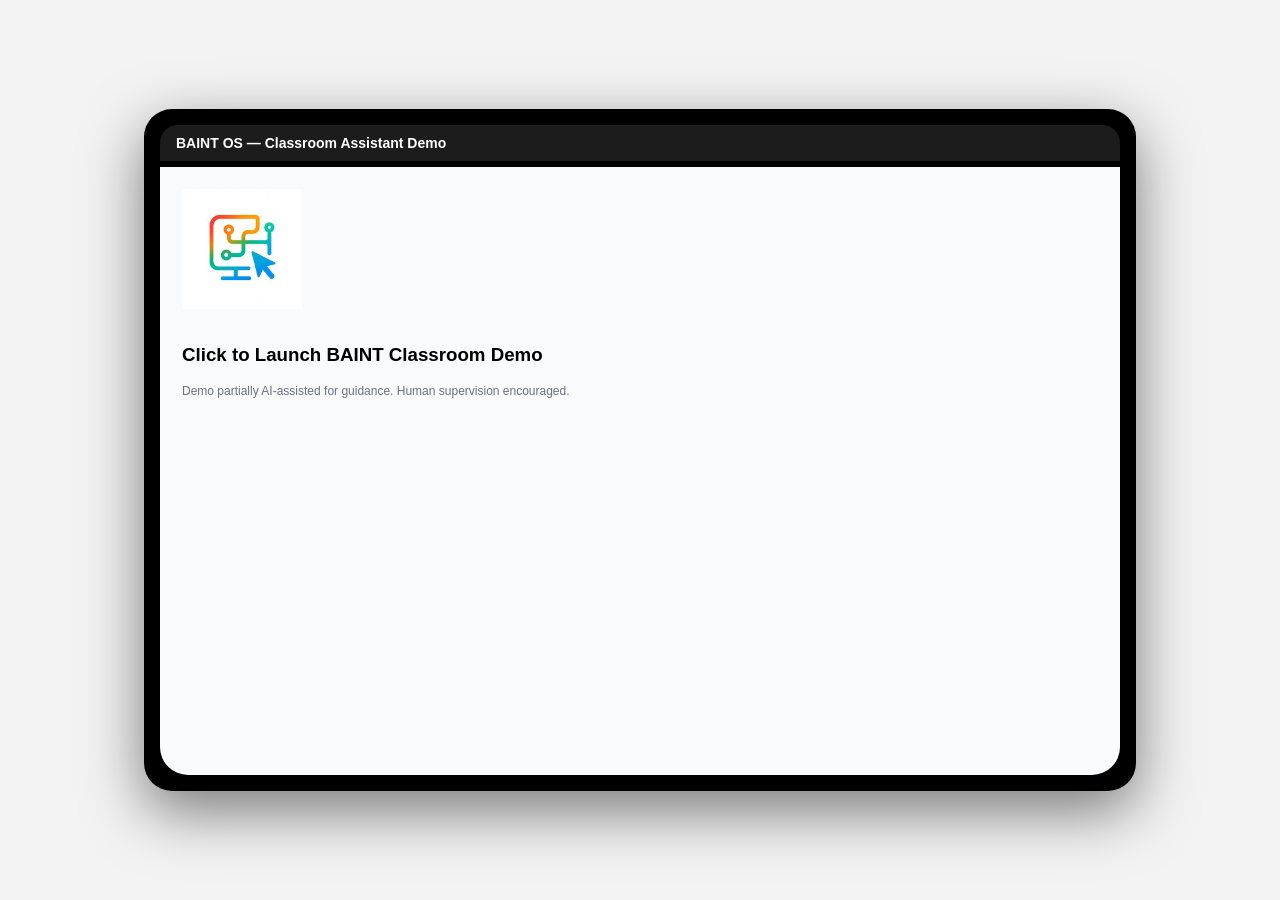
==== index-old.html @ d892c983 "Rename index.html to index-old.html" ====
<!DOCTYPE html>
<html lang="en">
<head>
<meta charset="UTF-8">
<title>BAINT OS – Classroom Assistant Demo</title>
<meta name="viewport" content="width=device-width, initial-scale=1.0">

<style>
body {
  margin: 0;
  background: #f3f3f3;
  font-family: Arial, sans-serif;
  display: flex;
  justify-content: center;
  align-items: center;
  height: 100vh;
}

.laptop {
  width: 960px;
  height: 650px;
  background: #000;
  border-radius: 28px;
  padding: 16px;
  box-shadow: 0 20px 60px rgba(0,0,0,0.5);
  display: flex;
  flex-direction: column;
}

.top-bar {
  height: 36px;
  background: #1c1c1c;
  border-radius: 18px 18px 0 0;
  color: #fff;
  display: flex;
  align-items: center;
  padding: 0 16px;
  font-size: 14px;
  font-weight: bold;
}

.screen-shell {
  flex: 1;
  background: #f9fafb;
  border-radius: 0 0 28px 28px;
  margin-top: 6px;
  padding: 22px;
  overflow-y: auto;
}

.section { margin-bottom: 20px; }
.section h4 { margin: 0 0 8px; font-size: 15px; }

select, input {
  padding: 8px 10px;
  border-radius: 8px;
  border: 1px solid #d1d5db;
  font-size: 14px;
  margin-right: 8px;
}

input[type="text"], input[type="email"] { width: 60%; }

.card {
  background: #fff;
  border-radius: 14px;
  padding: 16px;
  border: 1px solid #e5e7eb;
  font-size: 14px;
  line-height: 1.6;
  min-height: 60px;
  white-space: pre-wrap;
}

button {
  background: #2563eb;
  border: none;
  padding: 10px 18px;
  border-radius: 10px;
  color: #fff;
  cursor: pointer;
  font-size: 14px;
  margin-top: 6px;
}

.waitlist {
  background: #eef2ff;
  border: 1px dashed #6366f1;
  border-radius: 14px;
  padding: 16px;
}

.success { color: #047857; font-size: 13px; margin-top: 8px; }

.subtitles {
  position: fixed;
  bottom: 20px;
  left: 50%;
  transform: translateX(-50%);
  width: 80%;
  background: rgba(0,0,0,0.8);
  color: #fff;
  padding: 12px;
  border-radius: 12px;
  font-size: 13px;
  display: none;
  text-align: center;
}

.disclaimer { font-size: 12px; color: #6b7280; margin-top: 6px; }
</style>
</head>

<body>

<div class="laptop">
  <div class="top-bar">BAINT OS — Classroom Assistant Demo</div>
  <div class="screen-shell">

    <!-- LAUNCH -->
    <div id="app-launcher" class="section">
      <img src="logo.png" alt="Baint OS Logo" style="width:120px;height:120px;margin-bottom:12px;">
      <h3 style="cursor:pointer;" onclick="launchDemo()">Click to Launch BAINT Classroom Demo</h3>
      <div class="disclaimer">Demo partially AI-assisted for guidance. Human supervision encouraged.</div>
    </div>

    <!-- BOOT -->
    <div class="section" id="boot" style="display:none;">
      <div style="background:#111;color:#0f0;font-family:monospace;padding:20px;">
        <div id="boot-log"></div>
      </div>
    </div>

    <!-- DEMO -->
    <div id="demo" style="display:none;">

      <div class="section">
        <h4 id="label-setup">Learning Setup</h4>

        <select id="language" onchange="switchLanguage()">
          <option value="en">🇺🇸 English</option>
          <option value="zh">🇨🇳 Chinese</option>
          <option value="fr">🇫🇷 French</option>
          <option value="es">🇪🇸 Spanish</option>
          <option value="th">🇹🇭 Thai</option>
          <option value="ko">🇰🇷 Korean</option>
          <option value="vi">🇻🇳 Vietnamese</option>
        </select>

        <select id="mode" onchange="updateContent()">
          <option value="step">Step-by-step</option>
          <option value="simple">Simple</option>
          <option value="logic">Logical</option>
          <option value="context">Context</option>
          <option value="human">Human</option>
        </select>

        <select id="subject" onchange="updateTopics(); updateContent();">
          <option value="biology">Biology</option>
          <option value="history">History</option>
          <option value="science">Science</option>
          <option value="math">Mathematics</option>
          <option value="computer">Computer Science</option>
        </select>

        <select id="topic" onchange="updateContent()"></select>
      </div>

      <div class="section">
        <h4 id="label-assistant">BAINT AI Classroom Assistant</h4>
        <div class="card" id="explanation"></div>
        <button id="btn-speak" onclick="speak()">🎙️ BAINT Voice Explainer</button>
        <button id="btn-stop" onclick="stopVoice()">⏹ Stop Voice</button>
      </div>

      <div class="section">
        <input type="text" id="studentQuestion" placeholder="Ask BAINT AI..." />
        <button id="btn-ask" onclick="answerQuestion()">Ask</button>
        <div class="card" id="teacherReply"></div>
        <button id="btn-listen" onclick="speakReply()">🔊 Listen Answer</button>
      </div>

      <div class="section">
        <h4 id="label-feedback">Feedback</h4>
        <input type="text" id="feedbackInput" />
        <button id="btn-feedback" onclick="submitFeedback()">Submit</button>
        <div class="card" id="feedbackList"></div>
      </div>

      <div class="section waitlist">
        <h4 id="label-waitlist">Join BAINT Waitlist</h4>
        <input type="email" id="waitlistEmail" />
        <button id="btn-join" onclick="joinWaitlist()">Join</button>
        <div id="waitlistMessage" class="success"></div>
      </div>

    </div>
  </div>
</div>

<div class="subtitles" id="subtitles"></div>

<script>

const appLauncher = document.getElementById("app-launcher");
const bootScreen  = document.getElementById("boot");
const demoScreen  = document.getElementById("demo");
const bootLog     = document.getElementById("boot-log");

/* ── UI TRANSLATIONS ── */
const ui = {
  en: {
    setup:       "Learning Setup",
    assistant:   "BAINT AI Classroom Assistant",
    speak:       "🎙️ BAINT Voice Explainer",
    stop:        "⏹ Stop Voice",
    ask:         "Ask",
    placeholder: "Ask BAINT AI...",
    listen:      "🔊 Listen Answer",
    feedback:    "Feedback",
    submit:      "Submit",
    waitlist:    "Join BAINT Waitlist",
    join:        "Join",
    replyDefault:"BAINT AI will respond here...",
    waitlistOk:  "You're on the waitlist!",
    boot: ["Booting BAINT AI...","Loading Classroom Engine...","Activating Voice System...","Ready."],
    modes: ["Step-by-step","Simple","Logical","Context","Human"],
    subjects: ["Biology","History","Science","Mathematics","Computer Science"]
  },
  zh: {
    setup:       "学习设置",
    assistant:   "BAINT AI 课堂助手",
    speak:       "🎙️ 语音讲解",
    stop:        "⏹ 停止语音",
    ask:         "提问",
    placeholder: "向 BAINT AI 提问...",
    listen:      "🔊 收听答案",
    feedback:    "反馈",
    submit:      "提交",
    waitlist:    "加入候补名单",
    join:        "加入",
    replyDefault:"BAINT AI 将在此处回复...",
    waitlistOk:  "您已加入候补名单！",
    boot: ["正在启动 BAINT AI...","加载课堂引擎...","激活语音系统...","准备就绪。"],
    modes: ["逐步讲解","简单","逻辑分析","情境联系","人性化"],
    subjects: ["生物学","历史","科学","数学","计算机科学"]
  },
  fr: {
    setup:       "Configuration d'apprentissage",
    assistant:   "Assistant IA BAINT en classe",
    speak:       "🎙️ Explication vocale BAINT",
    stop:        "⏹ Arrêter la voix",
    ask:         "Demander",
    placeholder: "Posez une question à BAINT AI...",
    listen:      "🔊 Écouter la réponse",
    feedback:    "Retour d'information",
    submit:      "Soumettre",
    waitlist:    "Rejoindre la liste d'attente",
    join:        "Rejoindre",
    replyDefault:"BAINT AI répondra ici...",
    waitlistOk:  "Vous êtes sur la liste d'attente !",
    boot: ["Démarrage de BAINT AI...","Chargement du moteur de classe...","Activation du système vocal...","Prêt."],
    modes: ["Étape par étape","Simple","Logique","Contexte","Humain"],
    subjects: ["Biologie","Histoire","Science","Mathématiques","Informatique"]
  },
  es: {
    setup:       "Configuración de aprendizaje",
    assistant:   "Asistente IA BAINT en el aula",
    speak:       "🎙️ Explicador de voz BAINT",
    stop:        "⏹ Detener voz",
    ask:         "Preguntar",
    placeholder: "Pregunta a BAINT AI...",
    listen:      "🔊 Escuchar respuesta",
    feedback:    "Comentarios",
    submit:      "Enviar",
    waitlist:    "Unirse a la lista de espera",
    join:        "Unirse",
    replyDefault:"BAINT AI responderá aquí...",
    waitlistOk:  "¡Estás en la lista de espera!",
    boot: ["Iniciando BAINT AI...","Cargando motor de clase...","Activando sistema de voz...","Listo."],
    modes: ["Paso a paso","Simple","Lógico","Contexto","Humano"],
    subjects: ["Biología","Historia","Ciencia","Matemáticas","Informática"]
  },
  th: {
    setup:       "การตั้งค่าการเรียนรู้",
    assistant:   "ผู้ช่วย AI BAINT ในห้องเรียน",
    speak:       "🎙️ อธิบายด้วยเสียง BAINT",
    stop:        "⏹ หยุดเสียง",
    ask:         "ถาม",
    placeholder: "ถาม BAINT AI...",
    listen:      "🔊 ฟังคำตอบ",
    feedback:    "ข้อเสนอแนะ",
    submit:      "ส่ง",
    waitlist:    "เข้าร่วมรายการรอ",
    join:        "เข้าร่วม",
    replyDefault:"BAINT AI จะตอบที่นี่...",
    waitlistOk:  "คุณอยู่ในรายการรอแล้ว!",
    boot: ["กำลังบู๊ต BAINT AI...","กำลังโหลดเครื่องมือห้องเรียน...","กำลังเปิดใช้งานระบบเสียง...","พร้อมแล้ว"],
    modes: ["ทีละขั้นตอน","เรียบง่าย","เชิงตรรกะ","บริบท","แบบมนุษย์"],
    subjects: ["ชีววิทยา","ประวัติศาสตร์","วิทยาศาสตร์","คณิตศาสตร์","วิทยาการคอมพิวเตอร์"]
  },
  ko: {
    setup:       "학습 설정",
    assistant:   "BAINT AI 교실 어시스턴트",
    speak:       "🎙️ BAINT 음성 설명",
    stop:        "⏹ 음성 중지",
    ask:         "질문하기",
    placeholder: "BAINT AI에게 질문하세요...",
    listen:      "🔊 답변 듣기",
    feedback:    "피드백",
    submit:      "제출",
    waitlist:    "대기자 명단 등록",
    join:        "등록",
    replyDefault:"BAINT AI가 여기에 응답합니다...",
    waitlistOk:  "대기자 명단에 등록되었습니다!",
    boot: ["BAINT AI 부팅 중...","교실 엔진 로딩 중...","음성 시스템 활성화 중...","준비 완료."],
    modes: ["단계별","간단히","논리적","맥락","인간적"],
    subjects: ["생물학","역사","과학","수학","컴퓨터 과학"]
  },
  vi: {
    setup:       "Cài đặt học tập",
    assistant:   "Trợ lý AI BAINT trong lớp học",
    speak:       "🎙️ Giải thích bằng giọng nói BAINT",
    stop:        "⏹ Dừng giọng nói",
    ask:         "Hỏi",
    placeholder: "Hỏi BAINT AI...",
    listen:      "🔊 Nghe câu trả lời",
    feedback:    "Phản hồi",
    submit:      "Gửi",
    waitlist:    "Tham gia danh sách chờ",
    join:        "Tham gia",
    replyDefault:"BAINT AI sẽ trả lời ở đây...",
    waitlistOk:  "Bạn đã có trong danh sách chờ!",
    boot: ["Đang khởi động BAINT AI...","Đang tải công cụ lớp học...","Đang kích hoạt hệ thống giọng nói...","Sẵn sàng."],
    modes: ["Từng bước","Đơn giản","Logic","Bối cảnh","Nhân văn"],
    subjects: ["Sinh học","Lịch sử","Khoa học","Toán học","Khoa học máy tính"]
  }
};

/* ── CONTENT DATA (all 7 languages) ── */
const data = {

  /* ═══════════ ENGLISH ═══════════ */
  en: {
    biology: {
      photosynthesis: `Photosynthesis is the process plants use to make food.\n\nStep 1: Plants take in sunlight through leaves\nStep 2: They absorb carbon dioxide from air\nStep 3: Water is absorbed from roots\nStep 4: Chlorophyll converts energy into glucose\n\nExample: A tree uses sunlight to grow fruits and leaves.\n\nSummary: Plants "eat" sunlight to survive.`,
      cell: `Cells are the basic building blocks of life.\n\nStep 1: All living things are made of cells\nStep 2: Cells have nucleus, membrane, cytoplasm\nStep 3: They perform life functions\n\nExample: Your skin is made of millions of cells.\n\nSummary: Cells = tiny units that form life.`,
      digestion: `Digestion is how food is broken down in the body.\n\nStep 1: Food enters mouth\nStep 2: Stomach breaks it down\nStep 3: Nutrients are absorbed\n\nExample: Rice becomes energy in your body.\n\nSummary: Digestion = turning food into energy.`,
      genetics: `Genetics is how traits are passed from parents.\n\nStep 1: DNA carries information\nStep 2: Genes control traits\nStep 3: Traits are inherited\n\nExample: Eye color comes from parents.\n\nSummary: Genes = biological information transfer.`
    },
    math: {
      algebra: `Algebra is solving unknown values using symbols.\n\nStep 1: Identify unknown (x)\nStep 2: Form equation\nStep 3: Solve step-by-step\n\nExample: x + 5 = 10 → x = 5\n\nSummary: Algebra = solving missing numbers.`,
      ratio: `Ratios compare two quantities.\n\nStep 1: Write values\nStep 2: Simplify\n\nExample: 2:4 = 1:2\n\nSummary: Ratio = comparison tool.`
    },
    science: {
      gravity: `Gravity is a force that pulls objects down.\n\nStep 1: Earth has mass\nStep 2: Mass creates pull\nStep 3: Everything falls toward Earth\n\nExample: Apple falling from tree.\n\nSummary: Gravity = Earth's pulling force.`,
      energy: `Energy is the ability to do work.\n\nStep 1: Exists in many forms\nStep 2: Can change form\nStep 3: Cannot be destroyed\n\nExample: Food → energy for movement\n\nSummary: Energy = power to do work.`
    },
    history: {
      revolution: `A revolution is a major change in society.\n\nStep 1: People are dissatisfied\nStep 2: Conflict begins\nStep 3: Government changes\n\nExample: French Revolution changed France.\n\nSummary: Revolution = big political change.`,
      ww1: `World War 1 was a global conflict.\n\nStep 1: Political tension\nStep 2: Alliances formed\nStep 3: War begins in 1914\n\nSummary: WW1 = global war between nations.`
    },
    computer: {
      ai: `AI is machines simulating human intelligence.\n\nStep 1: Machines learn data\nStep 2: Patterns are recognized\nStep 3: Decisions are made\n\nExample: Chatbots answering questions.\n\nSummary: AI = machine thinking system.`,
      internet: `Internet connects computers worldwide.\n\nStep 1: Devices connect\nStep 2: Data is shared\nStep 3: Communication happens\n\nSummary: Internet = global communication network.`
    }
  },

  /* ═══════════ CHINESE ═══════════ */
  zh: {
    biology: {
      photosynthesis: `光合作用是植物制造食物的过程。\n\n第1步：植物通过叶片吸收阳光\n第2步：吸收空气中的二氧化碳\n第3步：根部吸收水分\n第4步：叶绿素将能量转化为葡萄糖\n\n例子：一棵树利用阳光生长果实和叶子。\n\n总结：植物靠"吃"阳光生存。`,
      cell: `细胞是生命的基本组成单位。\n\n第1步：所有生物都由细胞构成\n第2步：细胞具有细胞核、细胞膜、细胞质\n第3步：它们执行生命功能\n\n例子：你的皮肤由数百万个细胞组成。\n\n总结：细胞 = 构成生命的微小单位。`,
      digestion: `消化是食物在体内被分解的过程。\n\n第1步：食物进入口腔\n第2步：胃将其分解\n第3步：营养物质被吸收\n\n例子：米饭在体内转化为能量。\n\n总结：消化 = 将食物转化为能量。`,
      genetics: `遗传学研究特征如何从父母传给后代。\n\n第1步：DNA携带遗传信息\n第2步：基因控制特征\n第3步：特征被遗传\n\n例子：眼睛颜色来自父母。\n\n总结：基因 = 生物信息的传递。`
    },
    math: {
      algebra: `代数是用符号求解未知值的数学。\n\n第1步：识别未知数（x）\n第2步：建立方程\n第3步：逐步求解\n\n例子：x + 5 = 10 → x = 5\n\n总结：代数 = 求解未知数。`,
      ratio: `比率用于比较两个数量。\n\n第1步：写出数值\n第2步：化简\n\n例子：2:4 = 1:2\n\n总结：比率 = 比较工具。`
    },
    science: {
      gravity: `重力是将物体向下拉的力。\n\n第1步：地球有质量\n第2步：质量产生引力\n第3步：一切都向地球坠落\n\n例子：苹果从树上落下。\n\n总结：重力 = 地球的吸引力。`,
      energy: `能量是做功的能力。\n\n第1步：以多种形式存在\n第2步：可以改变形式\n第3步：不能被消灭\n\n例子：食物 → 运动所需能量\n\n总结：能量 = 做功的力量。`
    },
    history: {
      revolution: `革命是社会的重大变革。\n\n第1步：人民不满\n第2步：冲突开始\n第3步：政府改变\n\n例子：法国大革命改变了法国。\n\n总结：革命 = 重大政治变革。`,
      ww1: `第一次世界大战是一场全球性冲突。\n\n第1步：政治紧张局势\n第2步：联盟形成\n第3步：1914年战争爆发\n\n总结：一战 = 国家之间的全球战争。`
    },
    computer: {
      ai: `人工智能是机器模拟人类智能的技术。\n\n第1步：机器学习数据\n第2步：识别模式\n第3步：做出决策\n\n例子：聊天机器人回答问题。\n\n总结：人工智能 = 机器思维系统。`,
      internet: `互联网将全球计算机连接起来。\n\n第1步：设备连接\n第2步：数据共享\n第3步：通信实现\n\n总结：互联网 = 全球通信网络。`
    }
  },

  /* ═══════════ FRENCH ═══════════ */
  fr: {
    biology: {
      photosynthesis: `La photosynthèse est le processus par lequel les plantes fabriquent leur nourriture.\n\nÉtape 1 : Les plantes captent la lumière du soleil par leurs feuilles\nÉtape 2 : Elles absorbent le dioxyde de carbone de l'air\nÉtape 3 : L'eau est absorbée par les racines\nÉtape 4 : La chlorophylle convertit l'énergie en glucose\n\nExemple : Un arbre utilise la lumière du soleil pour faire pousser ses fruits et feuilles.\n\nRésumé : Les plantes "mangent" la lumière du soleil pour survivre.`,
      cell: `Les cellules sont les unités de base de la vie.\n\nÉtape 1 : Tous les êtres vivants sont composés de cellules\nÉtape 2 : Les cellules ont un noyau, une membrane et un cytoplasme\nÉtape 3 : Elles accomplissent les fonctions vitales\n\nExemple : Ta peau est composée de millions de cellules.\n\nRésumé : Cellule = petite unité constituant la vie.`,
      digestion: `La digestion est la façon dont la nourriture est décomposée dans le corps.\n\nÉtape 1 : La nourriture entre par la bouche\nÉtape 2 : L'estomac la décompose\nÉtape 3 : Les nutriments sont absorbés\n\nExemple : Le riz devient de l'énergie dans ton corps.\n\nRésumé : Digestion = transformer la nourriture en énergie.`,
      genetics: `La génétique étudie comment les traits sont transmis des parents aux enfants.\n\nÉtape 1 : L'ADN porte l'information\nÉtape 2 : Les gènes contrôlent les traits\nÉtape 3 : Les traits sont hérités\n\nExemple : La couleur des yeux vient des parents.\n\nRésumé : Gènes = transfert d'information biologique.`
    },
    math: {
      algebra: `L'algèbre consiste à résoudre des valeurs inconnues à l'aide de symboles.\n\nÉtape 1 : Identifier l'inconnu (x)\nÉtape 2 : Former l'équation\nÉtape 3 : Résoudre étape par étape\n\nExemple : x + 5 = 10 → x = 5\n\nRésumé : Algèbre = résoudre des nombres manquants.`,
      ratio: `Les ratios comparent deux quantités.\n\nÉtape 1 : Écrire les valeurs\nÉtape 2 : Simplifier\n\nExemple : 2:4 = 1:2\n\nRésumé : Ratio = outil de comparaison.`
    },
    science: {
      gravity: `La gravité est une force qui attire les objets vers le bas.\n\nÉtape 1 : La Terre a une masse\nÉtape 2 : La masse crée une attraction\nÉtape 3 : Tout tombe vers la Terre\n\nExemple : Une pomme tombe d'un arbre.\n\nRésumé : Gravité = force d'attraction de la Terre.`,
      energy: `L'énergie est la capacité à effectuer un travail.\n\nÉtape 1 : Existe sous de nombreuses formes\nÉtape 2 : Peut changer de forme\nÉtape 3 : Ne peut pas être détruite\n\nExemple : Nourriture → énergie pour le mouvement\n\nRésumé : Énergie = puissance pour travailler.`
    },
    history: {
      revolution: `Une révolution est un changement majeur dans la société.\n\nÉtape 1 : Le peuple est mécontent\nÉtape 2 : Un conflit commence\nÉtape 3 : Le gouvernement change\n\nExemple : La Révolution française a transformé la France.\n\nRésumé : Révolution = grand changement politique.`,
      ww1: `La Première Guerre mondiale était un conflit mondial.\n\nÉtape 1 : Tensions politiques\nÉtape 2 : Formation d'alliances\nÉtape 3 : La guerre commence en 1914\n\nRésumé : WWI = guerre mondiale entre nations.`
    },
    computer: {
      ai: `L'IA est la simulation de l'intelligence humaine par des machines.\n\nÉtape 1 : Les machines apprennent des données\nÉtape 2 : Les modèles sont reconnus\nÉtape 3 : Des décisions sont prises\n\nExemple : Des chatbots répondant à des questions.\n\nRésumé : IA = système de réflexion des machines.`,
      internet: `Internet connecte les ordinateurs du monde entier.\n\nÉtape 1 : Les appareils se connectent\nÉtape 2 : Les données sont partagées\nÉtape 3 : La communication se produit\n\nRésumé : Internet = réseau de communication mondial.`
    }
  },

  /* ═══════════ SPANISH ═══════════ */
  es: {
    biology: {
      photosynthesis: `La fotosíntesis es el proceso mediante el cual las plantas producen su alimento.\n\nPaso 1: Las plantas absorben la luz solar a través de las hojas\nPaso 2: Absorben dióxido de carbono del aire\nPaso 3: El agua es absorbida por las raíces\nPaso 4: La clorofila convierte la energía en glucosa\n\nEjemplo: Un árbol usa la luz solar para hacer crecer sus frutos y hojas.\n\nResumen: Las plantas "comen" luz solar para sobrevivir.`,
      cell: `Las células son los bloques fundamentales de la vida.\n\nPaso 1: Todos los seres vivos están formados por células\nPaso 2: Las células tienen núcleo, membrana y citoplasma\nPaso 3: Realizan las funciones vitales\n\nEjemplo: Tu piel está formada por millones de células.\n\nResumen: Célula = unidad pequeña que forma la vida.`,
      digestion: `La digestión es cómo se descompone el alimento en el cuerpo.\n\nPaso 1: El alimento entra por la boca\nPaso 2: El estómago lo descompone\nPaso 3: Los nutrientes son absorbidos\n\nEjemplo: El arroz se convierte en energía en tu cuerpo.\n\nResumen: Digestión = convertir alimento en energía.`,
      genetics: `La genética estudia cómo se transmiten los rasgos de padres a hijos.\n\nPaso 1: El ADN lleva la información\nPaso 2: Los genes controlan los rasgos\nPaso 3: Los rasgos son heredados\n\nEjemplo: El color de ojos viene de los padres.\n\nResumen: Genes = transferencia de información biológica.`
    },
    math: {
      algebra: `El álgebra consiste en resolver valores desconocidos usando símbolos.\n\nPaso 1: Identificar el desconocido (x)\nPaso 2: Formar la ecuación\nPaso 3: Resolver paso a paso\n\nEjemplo: x + 5 = 10 → x = 5\n\nResumen: Álgebra = resolver números faltantes.`,
      ratio: `Las razones comparan dos cantidades.\n\nPaso 1: Escribir los valores\nPaso 2: Simplificar\n\nEjemplo: 2:4 = 1:2\n\nResumen: Razón = herramienta de comparación.`
    },
    science: {
      gravity: `La gravedad es una fuerza que atrae los objetos hacia abajo.\n\nPaso 1: La Tierra tiene masa\nPaso 2: La masa crea atracción\nPaso 3: Todo cae hacia la Tierra\n\nEjemplo: Una manzana cayendo de un árbol.\n\nResumen: Gravedad = fuerza de atracción de la Tierra.`,
      energy: `La energía es la capacidad de realizar trabajo.\n\nPaso 1: Existe en muchas formas\nPaso 2: Puede cambiar de forma\nPaso 3: No puede ser destruida\n\nEjemplo: Alimento → energía para moverse\n\nResumen: Energía = poder para trabajar.`
    },
    history: {
      revolution: `Una revolución es un cambio importante en la sociedad.\n\nPaso 1: El pueblo está insatisfecho\nPaso 2: Comienza el conflicto\nPaso 3: El gobierno cambia\n\nEjemplo: La Revolución Francesa transformó Francia.\n\nResumen: Revolución = gran cambio político.`,
      ww1: `La Primera Guerra Mundial fue un conflicto global.\n\nPaso 1: Tensión política\nPaso 2: Se forman alianzas\nPaso 3: La guerra comienza en 1914\n\nResumen: WWI = guerra global entre naciones.`
    },
    computer: {
      ai: `La IA es la simulación de la inteligencia humana por máquinas.\n\nPaso 1: Las máquinas aprenden datos\nPaso 2: Se reconocen patrones\nPaso 3: Se toman decisiones\n\nEjemplo: Chatbots respondiendo preguntas.\n\nResumen: IA = sistema de pensamiento de máquinas.`,
      internet: `Internet conecta computadoras de todo el mundo.\n\nPaso 1: Los dispositivos se conectan\nPaso 2: Los datos se comparten\nPaso 3: La comunicación ocurre\n\nResumen: Internet = red de comunicación global.`
    }
  },

  /* ═══════════ THAI ═══════════ */
  th: {
    biology: {
      photosynthesis: `การสังเคราะห์แสงคือกระบวนการที่พืชใช้ในการสร้างอาหาร\n\nขั้นที่ 1: พืชรับแสงอาทิตย์ผ่านใบ\nขั้นที่ 2: ดูดซับคาร์บอนไดออกไซด์จากอากาศ\nขั้นที่ 3: รากดูดซับน้ำ\nขั้นที่ 4: คลอโรฟิลล์แปลงพลังงานเป็นกลูโคส\n\nตัวอย่าง: ต้นไม้ใช้แสงอาทิตย์เพื่อเจริญเติบโต\n\nสรุป: พืช "กิน" แสงอาทิตย์เพื่อความอยู่รอด`,
      cell: `เซลล์คือหน่วยพื้นฐานของสิ่งมีชีวิต\n\nขั้นที่ 1: สิ่งมีชีวิตทุกชนิดประกอบด้วยเซลล์\nขั้นที่ 2: เซลล์มีนิวเคลียส เยื่อหุ้มเซลล์ และไซโตพลาสซึม\nขั้นที่ 3: เซลล์ทำหน้าที่ต่างๆ ของสิ่งมีชีวิต\n\nตัวอย่าง: ผิวหนังของคุณประกอบด้วยเซลล์หลายล้านเซลล์\n\nสรุป: เซลล์ = หน่วยเล็กๆ ที่ประกอบเป็นสิ่งมีชีวิต`,
      digestion: `การย่อยอาหารคือกระบวนการที่ร่างกายย่อยสลายอาหาร\n\nขั้นที่ 1: อาหารเข้าสู่ปาก\nขั้นที่ 2: กระเพาะย่อยสลายอาหาร\nขั้นที่ 3: สารอาหารถูกดูดซึม\n\nตัวอย่าง: ข้าวกลายเป็นพลังงานในร่างกาย\n\nสรุป: การย่อยอาหาร = การเปลี่ยนอาหารเป็นพลังงาน`,
      genetics: `พันธุศาสตร์คือการศึกษาการถ่ายทอดลักษณะจากพ่อแม่สู่ลูก\n\nขั้นที่ 1: DNA บรรจุข้อมูลทางพันธุกรรม\nขั้นที่ 2: ยีนควบคุมลักษณะต่างๆ\nขั้นที่ 3: ลักษณะถูกถ่ายทอดทางพันธุกรรม\n\nตัวอย่าง: สีตามาจากพ่อแม่\n\nสรุป: ยีน = การถ่ายทอดข้อมูลทางชีววิทยา`
    },
    math: {
      algebra: `พีชคณิตคือการหาค่าที่ไม่รู้จักโดยใช้สัญลักษณ์\n\nขั้นที่ 1: ระบุค่าที่ไม่รู้จัก (x)\nขั้นที่ 2: สร้างสมการ\nขั้นที่ 3: แก้สมการทีละขั้น\n\nตัวอย่าง: x + 5 = 10 → x = 5\n\nสรุป: พีชคณิต = การหาตัวเลขที่หายไป`,
      ratio: `อัตราส่วนใช้เปรียบเทียบปริมาณสองอย่าง\n\nขั้นที่ 1: เขียนค่า\nขั้นที่ 2: ลดรูป\n\nตัวอย่าง: 2:4 = 1:2\n\nสรุป: อัตราส่วน = เครื่องมือเปรียบเทียบ`
    },
    science: {
      gravity: `แรงโน้มถ่วงคือแรงที่ดึงวัตถุลงสู่พื้น\n\nขั้นที่ 1: โลกมีมวล\nขั้นที่ 2: มวลสร้างแรงดึงดูด\nขั้นที่ 3: ทุกสิ่งตกสู่พื้นโลก\n\nตัวอย่าง: แอปเปิ้ลหล่นจากต้นไม้\n\nสรุป: แรงโน้มถ่วง = แรงดึงดูดของโลก`,
      energy: `พลังงานคือความสามารถในการทำงาน\n\nขั้นที่ 1: มีอยู่ในหลายรูปแบบ\nขั้นที่ 2: สามารถเปลี่ยนรูปแบบได้\nขั้นที่ 3: ไม่สามารถถูกทำลายได้\n\nตัวอย่าง: อาหาร → พลังงานสำหรับการเคลื่อนไหว\n\nสรุป: พลังงาน = กำลังในการทำงาน`
    },
    history: {
      revolution: `การปฏิวัติคือการเปลี่ยนแปลงครั้งใหญ่ในสังคม\n\nขั้นที่ 1: ประชาชนไม่พอใจ\nขั้นที่ 2: ความขัดแย้งเริ่มต้น\nขั้นที่ 3: รัฐบาลเปลี่ยนแปลง\n\nตัวอย่าง: การปฏิวัติฝรั่งเศสเปลี่ยนแปลงฝรั่งเศส\n\nสรุป: การปฏิวัติ = การเปลี่ยนแปลงทางการเมืองครั้งใหญ่`,
      ww1: `สงครามโลกครั้งที่ 1 เป็นความขัดแย้งระดับโลก\n\nขั้นที่ 1: ความตึงเครียดทางการเมือง\nขั้นที่ 2: การก่อตั้งพันธมิตร\nขั้นที่ 3: สงครามเริ่มต้นในปี 1914\n\nสรุป: สงครามโลกครั้งที่ 1 = สงครามระดับโลกระหว่างประเทศต่างๆ`
    },
    computer: {
      ai: `ปัญญาประดิษฐ์คือเครื่องจักรที่จำลองสติปัญญาของมนุษย์\n\nขั้นที่ 1: เครื่องจักรเรียนรู้จากข้อมูล\nขั้นที่ 2: จดจำรูปแบบ\nขั้นที่ 3: ตัดสินใจ\n\nตัวอย่าง: แชทบอตตอบคำถาม\n\nสรุป: AI = ระบบการคิดของเครื่องจักร`,
      internet: `อินเทอร์เน็ตเชื่อมต่อคอมพิวเตอร์ทั่วโลก\n\nขั้นที่ 1: อุปกรณ์เชื่อมต่อกัน\nขั้นที่ 2: ข้อมูลถูกแบ่งปัน\nขั้นที่ 3: การสื่อสารเกิดขึ้น\n\nสรุป: อินเทอร์เน็ต = เครือข่ายการสื่อสารระดับโลก`
    }
  },

  /* ═══════════ KOREAN ═══════════ */
  ko: {
    biology: {
      photosynthesis: `광합성은 식물이 음식을 만드는 과정입니다.\n\n1단계: 식물은 잎을 통해 햇빛을 흡수합니다\n2단계: 공기 중의 이산화탄소를 흡수합니다\n3단계: 뿌리에서 물을 흡수합니다\n4단계: 엽록소가 에너지를 포도당으로 변환합니다\n\n예시: 나무는 햇빛을 이용해 열매와 잎을 키웁니다.\n\n요약: 식물은 햇빛을 "먹고" 생존합니다.`,
      cell: `세포는 생명의 기본 구성 단위입니다.\n\n1단계: 모든 생물은 세포로 이루어져 있습니다\n2단계: 세포에는 핵, 세포막, 세포질이 있습니다\n3단계: 생명 기능을 수행합니다\n\n예시: 피부는 수백만 개의 세포로 이루어져 있습니다.\n\n요약: 세포 = 생명을 구성하는 작은 단위.`,
      digestion: `소화는 음식이 몸에서 분해되는 방식입니다.\n\n1단계: 음식이 입으로 들어옵니다\n2단계: 위에서 분해됩니다\n3단계: 영양분이 흡수됩니다\n\n예시: 밥이 몸에서 에너지로 변환됩니다.\n\n요약: 소화 = 음식을 에너지로 전환.`,
      genetics: `유전학은 형질이 부모로부터 전달되는 방식을 연구합니다.\n\n1단계: DNA가 정보를 운반합니다\n2단계: 유전자가 형질을 제어합니다\n3단계: 형질이 유전됩니다\n\n예시: 눈 색깔은 부모로부터 옵니다.\n\n요약: 유전자 = 생물학적 정보 전달.`
    },
    math: {
      algebra: `대수학은 기호를 사용하여 미지수를 구하는 것입니다.\n\n1단계: 미지수(x) 파악\n2단계: 방정식 만들기\n3단계: 단계별 풀기\n\n예시: x + 5 = 10 → x = 5\n\n요약: 대수학 = 모르는 수 구하기.`,
      ratio: `비율은 두 양을 비교합니다.\n\n1단계: 값 쓰기\n2단계: 단순화\n\n예시: 2:4 = 1:2\n\n요약: 비율 = 비교 도구.`
    },
    science: {
      gravity: `중력은 물체를 아래로 당기는 힘입니다.\n\n1단계: 지구는 질량을 가집니다\n2단계: 질량은 당기는 힘을 만듭니다\n3단계: 모든 것이 지구를 향해 떨어집니다\n\n예시: 나무에서 사과가 떨어짐.\n\n요약: 중력 = 지구의 당기는 힘.`,
      energy: `에너지는 일을 할 수 있는 능력입니다.\n\n1단계: 여러 형태로 존재합니다\n2단계: 형태가 바뀔 수 있습니다\n3단계: 파괴될 수 없습니다\n\n예시: 음식 → 운동을 위한 에너지\n\n요약: 에너지 = 일을 하는 힘.`
    },
    history: {
      revolution: `혁명은 사회의 큰 변화입니다.\n\n1단계: 사람들이 불만을 가집니다\n2단계: 갈등이 시작됩니다\n3단계: 정부가 바뀝니다\n\n예시: 프랑스 혁명이 프랑스를 바꿨습니다.\n\n요약: 혁명 = 큰 정치적 변화.`,
      ww1: `제1차 세계대전은 전 세계적인 분쟁이었습니다.\n\n1단계: 정치적 긴장\n2단계: 동맹 형성\n3단계: 1914년 전쟁 시작\n\n요약: 1차 세계대전 = 국가 간 세계 전쟁.`
    },
    computer: {
      ai: `AI는 기계가 인간의 지능을 모방하는 것입니다.\n\n1단계: 기계가 데이터를 학습합니다\n2단계: 패턴을 인식합니다\n3단계: 결정을 내립니다\n\n예시: 질문에 답하는 챗봇.\n\n요약: AI = 기계 사고 시스템.`,
      internet: `인터넷은 전 세계 컴퓨터를 연결합니다.\n\n1단계: 장치들이 연결됩니다\n2단계: 데이터가 공유됩니다\n3단계: 통신이 이루어집니다\n\n요약: 인터넷 = 글로벌 통신 네트워크.`
    }
  },

  /* ═══════════ VIETNAMESE ═══════════ */
  vi: {
    biology: {
      photosynthesis: `Quang hợp là quá trình thực vật tạo ra thức ăn.\n\nBước 1: Thực vật hấp thụ ánh sáng mặt trời qua lá\nBước 2: Hấp thụ khí CO2 từ không khí\nBước 3: Rễ hút nước\nBước 4: Chất diệp lục chuyển đổi năng lượng thành glucose\n\nVí dụ: Cây dùng ánh sáng mặt trời để phát triển quả và lá.\n\nTóm tắt: Thực vật "ăn" ánh sáng mặt trời để tồn tại.`,
      cell: `Tế bào là đơn vị cơ bản cấu tạo nên sự sống.\n\nBước 1: Mọi sinh vật đều được tạo thành từ tế bào\nBước 2: Tế bào có nhân, màng tế bào và tế bào chất\nBước 3: Chúng thực hiện các chức năng sống\n\nVí dụ: Da của bạn được tạo thành từ hàng triệu tế bào.\n\nTóm tắt: Tế bào = đơn vị nhỏ tạo nên sự sống.`,
      digestion: `Tiêu hóa là cách thức ăn được phân giải trong cơ thể.\n\nBước 1: Thức ăn vào miệng\nBước 2: Dạ dày phân giải thức ăn\nBước 3: Các chất dinh dưỡng được hấp thụ\n\nVí dụ: Cơm trở thành năng lượng trong cơ thể bạn.\n\nTóm tắt: Tiêu hóa = biến thức ăn thành năng lượng.`,
      genetics: `Di truyền học nghiên cứu cách các đặc điểm được truyền từ cha mẹ sang con.\n\nBước 1: ADN mang thông tin di truyền\nBước 2: Gen kiểm soát các đặc điểm\nBước 3: Các đặc điểm được di truyền\n\nVí dụ: Màu mắt đến từ bố mẹ.\n\nTóm tắt: Gen = truyền thông tin sinh học.`
    },
    math: {
      algebra: `Đại số là giải các giá trị ẩn bằng ký hiệu.\n\nBước 1: Xác định ẩn số (x)\nBước 2: Lập phương trình\nBước 3: Giải từng bước\n\nVí dụ: x + 5 = 10 → x = 5\n\nTóm tắt: Đại số = tìm số còn thiếu.`,
      ratio: `Tỉ lệ so sánh hai đại lượng.\n\nBước 1: Viết các giá trị\nBước 2: Rút gọn\n\nVí dụ: 2:4 = 1:2\n\nTóm tắt: Tỉ lệ = công cụ so sánh.`
    },
    science: {
      gravity: `Trọng lực là lực kéo các vật xuống phía dưới.\n\nBước 1: Trái Đất có khối lượng\nBước 2: Khối lượng tạo ra lực hút\nBước 3: Mọi thứ đều rơi về phía Trái Đất\n\nVí dụ: Quả táo rơi từ cây.\n\nTóm tắt: Trọng lực = lực hút của Trái Đất.`,
      energy: `Năng lượng là khả năng thực hiện công việc.\n\nBước 1: Tồn tại dưới nhiều dạng\nBước 2: Có thể chuyển đổi dạng\nBước 3: Không thể bị tiêu hủy\n\nVí dụ: Thức ăn → năng lượng để di chuyển\n\nTóm tắt: Năng lượng = sức mạnh để làm việc.`
    },
    history: {
      revolution: `Cách mạng là sự thay đổi lớn trong xã hội.\n\nBước 1: Người dân không hài lòng\nBước 2: Xung đột bắt đầu\nBước 3: Chính phủ thay đổi\n\nVí dụ: Cách mạng Pháp đã thay đổi nước Pháp.\n\nTóm tắt: Cách mạng = thay đổi chính trị lớn.`,
      ww1: `Chiến tranh Thế giới thứ nhất là một cuộc xung đột toàn cầu.\n\nBước 1: Căng thẳng chính trị\nBước 2: Các liên minh hình thành\nBước 3: Chiến tranh bắt đầu năm 1914\n\nTóm tắt: WWI = chiến tranh toàn cầu giữa các quốc gia.`
    },
    computer: {
      ai: `AI là máy móc mô phỏng trí tuệ con người.\n\nBước 1: Máy móc học từ dữ liệu\nBước 2: Nhận dạng các mẫu\nBước 3: Đưa ra quyết định\n\nVí dụ: Chatbot trả lời câu hỏi.\n\nTóm tắt: AI = hệ thống tư duy của máy móc.`,
      internet: `Internet kết nối máy tính trên toàn thế giới.\n\nBước 1: Các thiết bị kết nối\nBước 2: Dữ liệu được chia sẻ\nBước 3: Giao tiếp diễn ra\n\nTóm tắt: Internet = mạng truyền thông toàn cầu.`
    }
  }
};

/* ── VOICE LANG MAP ── */
const voiceMap = { en:"en", zh:"zh", fr:"fr", es:"es", th:"th", ko:"ko", vi:"vi" };

/* ── BOOT ── */
function launchDemo(){
  appLauncher.style.display = "none";
  bootScreen.style.display  = "block";

  const lang = document.getElementById("language").value;
  const lines = ui[lang].boot;
  let i = 0;

  function run(){
    if(i < lines.length){
      bootLog.innerHTML += lines[i] + "<br>";
      i++;
      setTimeout(run, 500);
    } else {
      setTimeout(() => {
        bootScreen.style.display = "none";
        demoScreen.style.display = "block";
        switchLanguage();
      }, 500);
    }
  }
  run();
}

/* ── SWITCH LANGUAGE ── */
function switchLanguage(){
  const lang = document.getElementById("language").value;
  const t    = ui[lang];

  // UI labels
  document.getElementById("label-setup").innerText     = t.setup;
  document.getElementById("label-assistant").innerText = t.assistant;
  document.getElementById("label-feedback").innerText  = t.feedback;
  document.getElementById("label-waitlist").innerText  = t.waitlist;
  document.getElementById("btn-speak").innerText       = t.speak;
  document.getElementById("btn-stop").innerText        = t.stop;
  document.getElementById("btn-ask").innerText         = t.ask;
  document.getElementById("btn-listen").innerText      = t.listen;
  document.getElementById("btn-feedback").innerText    = t.submit;
  document.getElementById("btn-join").innerText        = t.join;
  document.getElementById("studentQuestion").placeholder = t.placeholder;
  document.getElementById("teacherReply").innerText    = t.replyDefault;

  // Mode options
  const modeEl = document.getElementById("mode");
  const modeVals = ["step","simple","logic","context","human"];
  modeVals.forEach((v,i) => { modeEl.options[i].text = t.modes[i]; });

  // Subject options
  const subjectEl  = document.getElementById("subject");
  const subjectVals = ["biology","history","science","math","computer"];
  subjectVals.forEach((v,i) => { subjectEl.options[i].text = t.subjects[i]; });

  updateTopics();
  updateContent();
}

/* ── TOPICS ── */
function updateTopics(){
  const lang    = document.getElementById("language").value;
  const subject = document.getElementById("subject").value;
  const topicEl = document.getElementById("topic");

  topicEl.innerHTML = "";

  const keys = Object.keys(data[lang][subject]);
  keys.forEach(k => {
    const opt = document.createElement("option");
    opt.value    = k;
    opt.innerText = k.charAt(0).toUpperCase() + k.slice(1);
    topicEl.appendChild(opt);
  });

  topicEl.value = keys[0];
}

/* ── CONTENT ── */
function updateContent(){
  const lang  = document.getElementById("language").value;
  const s     = document.getElementById("subject").value;
  const t     = document.getElementById("topic").value;
  const mode  = document.getElementById("mode").value;

  if(!data[lang] || !data[lang][s] || !data[lang][s][t]) return;

  const base = data[lang][s][t];
  let output = "";

  if(mode === "step")    output = ui[lang].modes[0] + ":\n\n" + base;
  else if(mode === "simple")  output = ui[lang].modes[1] + ":\n\n" + base.split("\n")[0];
  else if(mode === "logic")   output = ui[lang].modes[2] + ":\n\n" + base;
  else if(mode === "context") output = ui[lang].modes[3] + ":\n\n" + base;
  else if(mode === "human")   output = ui[lang].modes[4] + ":\n\n" + base;

  document.getElementById("explanation").innerText =
    ui[lang].assistant + "\n\n" + output;
}

/* ── VOICE ── */
let utterance;

function getVoice(lang){
  const voices = speechSynthesis.getVoices();
  return voices.find(v => v.lang.toLowerCase().includes(lang)) ||
         voices.find(v => v.lang.toLowerCase().includes("en"));
}

function speak(){
  stopVoice();
  const lang = document.getElementById("language").value;
  const text = document.getElementById("explanation").innerText;
  document.getElementById("subtitles").style.display  = "block";
  document.getElementById("subtitles").innerText = text;
  utterance       = new SpeechSynthesisUtterance(text);
  utterance.voice = getVoice(voiceMap[lang]);
  utterance.lang  = voiceMap[lang];
  speechSynthesis.speak(utterance);
}

function speakReply(){
  stopVoice();
  const lang = document.getElementById("language").value;
  const text = document.getElementById("teacherReply").innerText;
  document.getElementById("subtitles").style.display  = "block";
  document.getElementById("subtitles").innerText = text;
  utterance       = new SpeechSynthesisUtterance(text);
  utterance.voice = getVoice(voiceMap[lang]);
  utterance.lang  = voiceMap[lang];
  speechSynthesis.speak(utterance);
}

function stopVoice(){
  speechSynthesis.cancel();
  document.getElementById("subtitles").style.display = "none";
}

speechSynthesis.onvoiceschanged = () => { speechSynthesis.getVoices(); };

/* ── QUESTION ── */
function answerQuestion(){
  const lang = document.getElementById("language").value;
  const q    = document.getElementById("studentQuestion").value;
  const s    = document.getElementById("subject").value;
  const t    = document.getElementById("topic").value;
  const mode = document.getElementById("mode").value;

  const base = data[lang][s][t];
  let reply  = "";

  if(mode === "step")    reply = ui[lang].modes[0] + ":\n\n" + base;
  else if(mode === "simple")  reply = ui[lang].modes[1] + ":\n\n" + base.split("\n")[0];
  else if(mode === "logic")   reply = ui[lang].modes[2] + ":\n\n" + base;
  else if(mode === "context") reply = ui[lang].modes[3] + ":\n\n" + base;
  else if(mode === "human")   reply = ui[lang].modes[4] + ":\n\n" + base;

  document.getElementById("teacherReply").innerText =
    ui[lang].assistant + "\n\n" + q + "\n\n" + reply;
}

/* ── FEEDBACK ── */
function submitFeedback(){
  const f    = document.getElementById("feedbackInput").value;
  let list   = JSON.parse(localStorage.getItem("baint_feedback")) || [];
  list.push(f);
  localStorage.setItem("baint_feedback", JSON.stringify(list));
  document.getElementById("feedbackList").innerHTML = list.map(x => "• " + x).join("<br>");
}

/* ── WAITLIST ── */
function joinWaitlist(){
  const lang  = document.getElementById("language").value;
  const email = document.getElementById("waitlistEmail").value;
  let list    = JSON.parse(localStorage.getItem("baint_waitlist")) || [];
  list.push(email);
  localStorage.setItem("baint_waitlist", JSON.stringify(list));
  window.location.href = `mailto:baintcomputer@gmail.com?subject=BAINT Waitlist&body=New signup: ${email}`;
  document.getElementById("waitlistMessage").innerText = ui[lang].waitlistOk;
}

</script>
</body>
</html>
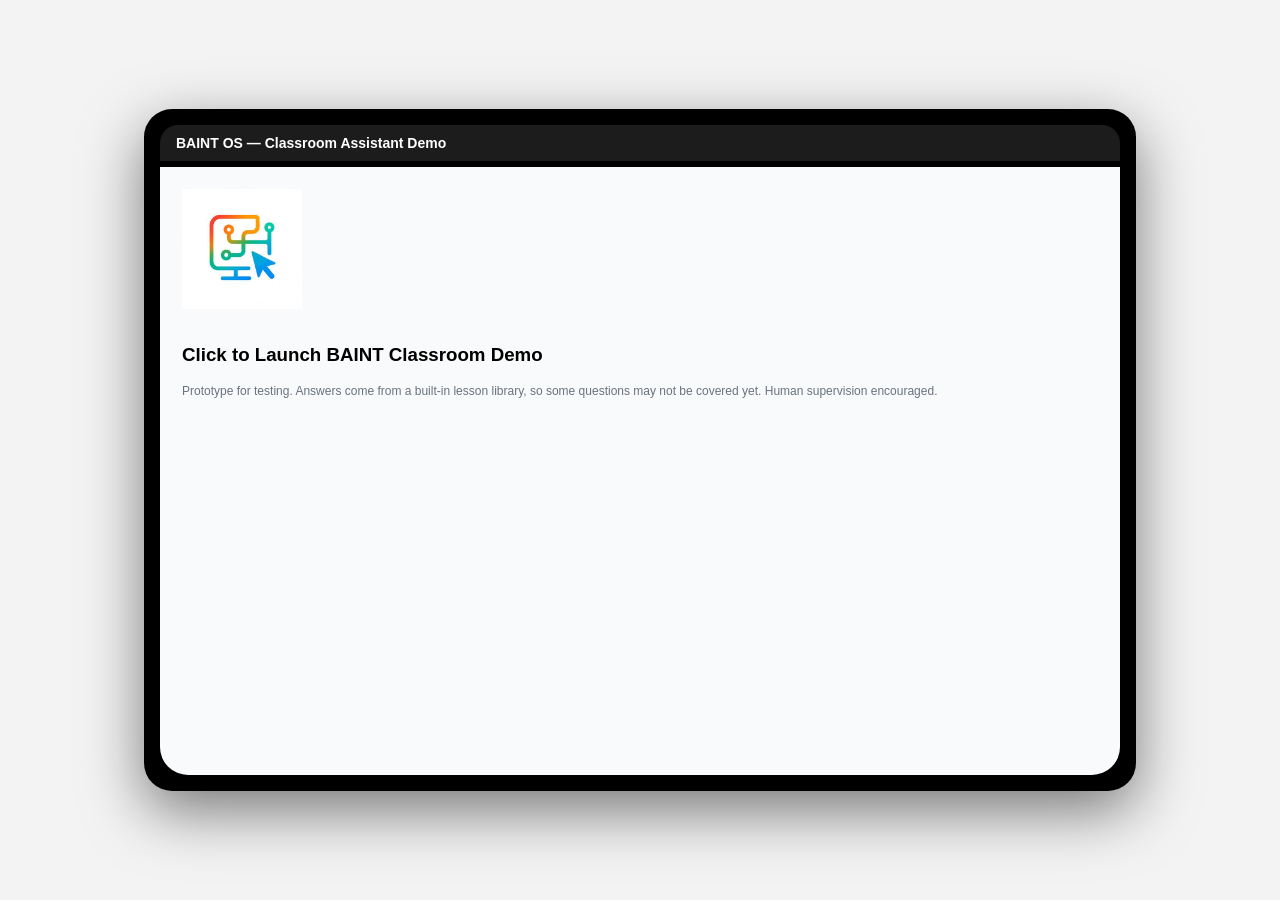
==== commit 12a1e6a2: "Rename index.html to index-old.html" ====
--- a/index-old.html
+++ b/index-old.html
@@ -92,22 +92,53 @@
 
 .success { color: #047857; font-size: 13px; margin-top: 8px; }
 
-.subtitles {
-  position: fixed;
-  bottom: 20px;
-  left: 50%;
-  transform: translateX(-50%);
-  width: 80%;
-  background: rgba(0,0,0,0.8);
-  color: #fff;
-  padding: 12px;
-  border-radius: 12px;
-  font-size: 13px;
-  display: none;
-  text-align: center;
-}
 
 .disclaimer { font-size: 12px; color: #6b7280; margin-top: 6px; }
+
+.chat-window {
+  background:#f3f4f6;
+  border:1px solid #e5e7eb;
+  border-radius:16px;
+  padding:14px;
+  min-height:180px;
+  max-height:360px;
+  overflow-y:auto;
+  display:flex;
+  flex-direction:column;
+  gap:10px;
+}
+.chat-message {
+  max-width:82%;
+  padding:11px 13px;
+  border-radius:14px;
+  font-size:14px;
+  line-height:1.55;
+  white-space:pre-wrap;
+}
+.chat-message.user {
+  align-self:flex-end;
+  background:#2563eb;
+  color:#fff;
+  border-bottom-right-radius:5px;
+}
+.chat-message.baint {
+  align-self:flex-start;
+  background:#fff;
+  color:#111827;
+  border:1px solid #e5e7eb;
+  border-bottom-left-radius:5px;
+}
+.chat-label {
+  font-size:11px;
+  font-weight:700;
+  margin-bottom:4px;
+  opacity:.7;
+}
+.question-row { display:flex; align-items:center; gap:8px; width:100%; }
+.question-row input { flex:1; margin-right:0; }
+.send-button { width:42px; height:42px; padding:0; margin-top:0; border-radius:50%; display:flex; align-items:center; justify-content:center; font-size:22px; line-height:1; }
+.voice-toggle { min-width:42px; }
+
 </style>
 </head>
 
@@ -121,7 +152,7 @@
     <div id="app-launcher" class="section">
       <img src="logo.png" alt="Baint OS Logo" style="width:120px;height:120px;margin-bottom:12px;">
       <h3 style="cursor:pointer;" onclick="launchDemo()">Click to Launch BAINT Classroom Demo</h3>
-      <div class="disclaimer">Demo partially AI-assisted for guidance. Human supervision encouraged.</div>
+      <div class="disclaimer">Prototype for testing. Answers come from a built-in lesson library, so some questions may not be covered yet. Human supervision encouraged.</div>
     </div>
 
     <!-- BOOT -->
@@ -145,6 +176,8 @@
           <option value="th">🇹🇭 Thai</option>
           <option value="ko">🇰🇷 Korean</option>
           <option value="vi">🇻🇳 Vietnamese</option>
+          <option value="ja">🇯🇵 Japanese</option>
+          <option value="ar">🇦🇪 Arabic (UAE)</option>
         </select>
 
         <select id="mode" onchange="updateContent()">
@@ -156,11 +189,18 @@
         </select>
 
         <select id="subject" onchange="updateTopics(); updateContent();">
+          <option value="math">Mathematics</option>
           <option value="biology">Biology</option>
+          <option value="chemistry">Chemistry</option>
           <option value="history">History</option>
-          <option value="science">Science</option>
-          <option value="math">Mathematics</option>
           <option value="computer">Computer Science</option>
+          <option value="biochemistry">Biochemistry</option>
+          <option value="histology">Histology</option>
+          <option value="enzymology">Advanced Enzymology</option>
+          <option value="purine_pyrimidine">Biosynthesis of Purine and Pyrimidine</option>
+          <option value="cholesterol">Biosynthesis of Cholesterol</option>
+          <option value="engineering">Engineering / Practical Problem-Solving</option>
+          <option value="physics">Physics</option>
         </select>
 
         <select id="topic" onchange="updateContent()"></select>
@@ -168,37 +208,23 @@
 
       <div class="section">
         <h4 id="label-assistant">BAINT AI Classroom Assistant</h4>
-        <div class="card" id="explanation"></div>
-        <button id="btn-speak" onclick="speak()">🎙️ BAINT Voice Explainer</button>
-        <button id="btn-stop" onclick="stopVoice()">⏹ Stop Voice</button>
+        <div class="chat-window" id="explanation"></div>
+        <button id="btn-voice" class="voice-toggle" onclick="toggleVoice()">🔊 Listen</button>
       </div>
 
       <div class="section">
-        <input type="text" id="studentQuestion" placeholder="Ask BAINT AI..." />
-        <button id="btn-ask" onclick="answerQuestion()">Ask</button>
-        <div class="card" id="teacherReply"></div>
-        <button id="btn-listen" onclick="speakReply()">🔊 Listen Answer</button>
+        <div class="question-row">
+          <input type="text" id="studentQuestion" placeholder="Ask BAINT AI..." onkeydown="if(event.key==='Enter') answerQuestion()" />
+          <button id="btn-ask" class="send-button" onclick="answerQuestion()" aria-label="Send question" title="Send question">➤</button>
+        </div>
       </div>
 
-      <div class="section">
-        <h4 id="label-feedback">Feedback</h4>
-        <input type="text" id="feedbackInput" />
-        <button id="btn-feedback" onclick="submitFeedback()">Submit</button>
-        <div class="card" id="feedbackList"></div>
-      </div>
-
-      <div class="section waitlist">
-        <h4 id="label-waitlist">Join BAINT Waitlist</h4>
-        <input type="email" id="waitlistEmail" />
-        <button id="btn-join" onclick="joinWaitlist()">Join</button>
-        <div id="waitlistMessage" class="success"></div>
       </div>
 
     </div>
   </div>
-</div>
-
-<div class="subtitles" id="subtitles"></div>
+
+
 
 <script>
 
@@ -225,7 +251,7 @@
     waitlistOk:  "You're on the waitlist!",
     boot: ["Booting BAINT AI...","Loading Classroom Engine...","Activating Voice System...","Ready."],
     modes: ["Step-by-step","Simple","Logical","Context","Human"],
-    subjects: ["Biology","History","Science","Mathematics","Computer Science"]
+    subjects: ["Mathematics","Biology","Chemistry","History","Computer Science","Biochemistry","Histology","Advanced Enzymology","Biosynthesis of Purine and Pyrimidine","Biosynthesis of Cholesterol","Engineering / Practical Problem-Solving","Physics"]
   },
   zh: {
     setup:       "学习设置",
@@ -243,7 +269,7 @@
     waitlistOk:  "您已加入候补名单！",
     boot: ["正在启动 BAINT AI...","加载课堂引擎...","激活语音系统...","准备就绪。"],
     modes: ["逐步讲解","简单","逻辑分析","情境联系","人性化"],
-    subjects: ["生物学","历史","科学","数学","计算机科学"]
+    subjects: ["数学","生物学","化学","历史","计算机科学","生物化学","组织学","高级酶学","嘌呤与嘧啶的生物合成","胆固醇的生物合成","工程学 / 实际问题解决","物理学"]
   },
   fr: {
     setup:       "Configuration d'apprentissage",
@@ -261,7 +287,7 @@
     waitlistOk:  "Vous êtes sur la liste d'attente !",
     boot: ["Démarrage de BAINT AI...","Chargement du moteur de classe...","Activation du système vocal...","Prêt."],
     modes: ["Étape par étape","Simple","Logique","Contexte","Humain"],
-    subjects: ["Biologie","Histoire","Science","Mathématiques","Informatique"]
+    subjects: ["Mathématiques","Biologie","Chimie","Histoire","Informatique","Biochimie","Histologie","Enzymologie avancée","Biosynthèse des purines et pyrimidines","Biosynthèse du cholestérol","Ingénierie / résolution de problèmes pratiques","Physique"]
   },
   es: {
     setup:       "Configuración de aprendizaje",
@@ -279,7 +305,7 @@
     waitlistOk:  "¡Estás en la lista de espera!",
     boot: ["Iniciando BAINT AI...","Cargando motor de clase...","Activando sistema de voz...","Listo."],
     modes: ["Paso a paso","Simple","Lógico","Contexto","Humano"],
-    subjects: ["Biología","Historia","Ciencia","Matemáticas","Informática"]
+    subjects: ["Matemáticas","Biología","Química","Historia","Ciencias de la Computación","Bioquímica","Histología","Enzimología avanzada","Biosíntesis de purinas y pirimidinas","Biosíntesis del colesterol","Ingeniería / resolución práctica de problemas","Física"]
   },
   th: {
     setup:       "การตั้งค่าการเรียนรู้",
@@ -297,7 +323,7 @@
     waitlistOk:  "คุณอยู่ในรายการรอแล้ว!",
     boot: ["กำลังบู๊ต BAINT AI...","กำลังโหลดเครื่องมือห้องเรียน...","กำลังเปิดใช้งานระบบเสียง...","พร้อมแล้ว"],
     modes: ["ทีละขั้นตอน","เรียบง่าย","เชิงตรรกะ","บริบท","แบบมนุษย์"],
-    subjects: ["ชีววิทยา","ประวัติศาสตร์","วิทยาศาสตร์","คณิตศาสตร์","วิทยาการคอมพิวเตอร์"]
+    subjects: ["คณิตศาสตร์","ชีววิทยา","เคมี","ประวัติศาสตร์","วิทยาการคอมพิวเตอร์","ชีวเคมี","จุลกายวิภาคศาสตร์","เอนไซม์วิทยาขั้นสูง","การสังเคราะห์ทางชีวภาพของพิวรีนและไพริมิดีน","การสังเคราะห์คอเลสเตอรอล","วิศวกรรม / การแก้ปัญหาเชิงปฏิบัติ","ฟิสิกส์"]
   },
   ko: {
     setup:       "학습 설정",
@@ -315,7 +341,7 @@
     waitlistOk:  "대기자 명단에 등록되었습니다!",
     boot: ["BAINT AI 부팅 중...","교실 엔진 로딩 중...","음성 시스템 활성화 중...","준비 완료."],
     modes: ["단계별","간단히","논리적","맥락","인간적"],
-    subjects: ["생물학","역사","과학","수학","컴퓨터 과학"]
+    subjects: ["수학","생물학","화학","역사","컴퓨터 과학","생화학","조직학","고급 효소학","퓨린 및 피리미딘 생합성","콜레스테롤 생합성","공학 / 실용 문제 해결","물리학"]
   },
   vi: {
     setup:       "Cài đặt học tập",
@@ -333,11 +359,17 @@
     waitlistOk:  "Bạn đã có trong danh sách chờ!",
     boot: ["Đang khởi động BAINT AI...","Đang tải công cụ lớp học...","Đang kích hoạt hệ thống giọng nói...","Sẵn sàng."],
     modes: ["Từng bước","Đơn giản","Logic","Bối cảnh","Nhân văn"],
-    subjects: ["Sinh học","Lịch sử","Khoa học","Toán học","Khoa học máy tính"]
+    subjects: ["Toán học","Sinh học","Hóa học","Lịch sử","Khoa học máy tính","Hóa sinh","Mô học","Enzym học nâng cao","Sinh tổng hợp Purine và Pyrimidine","Sinh tổng hợp Cholesterol","Kỹ thuật / giải quyết vấn đề thực tế","Vật lý"]
+  },
+  ja: {
+    setup: "学習設定", assistant: "BAINT AI Classroom Assistant", speak: "🔊 聞く", stop: "⏹ 停止", ask: "", placeholder: "BAINT AIに質問...", listen: "", feedback: "", submit: "", waitlist: "", join: "", replyDefault: "ここにBAINT AIの回答が表示されます...", waitlistOk: "", boot: ["BAINT AIを起動中...","授業エンジンを読み込み中...","音声システムを有効化中...","準備完了。"], modes: ["ステップごと","シンプル","論理的","文脈","人間的"], subjects: ["数学","生物学","化学","歴史","コンピュータサイエンス","生化学","組織学","高度な酵素学","プリンとピリミジンの生合成","コレステロールの生合成","工学 / 実践的な問題解決","物理学"]
+  },
+  ar: {
+    setup: "إعداد التعلم", assistant: "مساعد BAINT AI للفصل الدراسي", speak: "🔊 استماع", stop: "⏹ إيقاف", ask: "", placeholder: "اسأل BAINT AI...", listen: "", feedback: "", submit: "", waitlist: "", join: "", replyDefault: "ستظهر إجابة BAINT AI هنا...", waitlistOk: "", boot: ["جارٍ تشغيل BAINT AI...","جارٍ تحميل محرك الفصل...","جارٍ تفعيل نظام الصوت...","جاهز."], modes: ["خطوة بخطوة","بسيط","منطقي","سياق","إنساني"], subjects: ["الرياضيات","الأحياء","الكيمياء","التاريخ","علوم الحاسوب","الكيمياء الحيوية","علم الأنسجة","علم الإنزيمات المتقدم","التخليق الحيوي للبيورين والبيريميدين","التخليق الحيوي للكوليسترول","الهندسة / حل المشكلات العملية","الفيزياء"]
   }
 };
 
-/* ── CONTENT DATA (all 7 languages) ── */
+/* ── CONTENT DATA (all 9 UI languages; subject fallbacks remain available) ── */
 const data = {
 
   /* ═══════════ ENGLISH ═══════════ */
@@ -520,11 +552,67 @@
       ai: `AI là máy móc mô phỏng trí tuệ con người.\n\nBước 1: Máy móc học từ dữ liệu\nBước 2: Nhận dạng các mẫu\nBước 3: Đưa ra quyết định\n\nVí dụ: Chatbot trả lời câu hỏi.\n\nTóm tắt: AI = hệ thống tư duy của máy móc.`,
       internet: `Internet kết nối máy tính trên toàn thế giới.\n\nBước 1: Các thiết bị kết nối\nBước 2: Dữ liệu được chia sẻ\nBước 3: Giao tiếp diễn ra\n\nTóm tắt: Internet = mạng truyền thông toàn cầu.`
     }
+  },
+
+  /* ═══════════ ADDITIONAL INVITE SUBJECTS ═══════════ */
+  chemistry: {
+    chemical_bonding: `Chemical bonding explains how atoms interact to become more stable.\n\nKey idea: atoms can transfer or share electrons.\nStep 1: Identify the atoms and their valence electrons\nStep 2: Decide whether electrons are transferred or shared\nStep 3: Identify the bond type\n\nExample: Sodium transfers an electron to chlorine, forming NaCl.\n\nSharp check: Do not memorize the bond name alone. Ask what happens to the electrons.`,
+    chemical_reactions: `A chemical reaction rearranges atoms to form new substances.\n\nStep 1: Identify the reactants\nStep 2: Identify the products\nStep 3: Check that atoms are conserved\nStep 4: Balance the equation\n\nExample: 2H₂ + O₂ → 2H₂O.\n\nSharp check: A balanced equation must have the same number of each type of atom on both sides.`,
+    organic_chemistry: `Organic chemistry focuses mainly on carbon-containing compounds.\n\nStart with structure rather than memorization.\nStep 1: Identify the carbon skeleton\nStep 2: Find the functional group\nStep 3: Check the bonds and formula\nStep 4: Predict the important reaction or property\n\nExample: An alcohol contains a hydroxyl (-OH) functional group.`
+  },
+  biochemistry: {
+    proteins_enzymes: `Proteins are chains of amino acids that fold into structures with specific functions. Enzymes are proteins or catalytic molecules that speed up biochemical reactions without being consumed.\n\nThink in three layers: structure → interaction → function.\nExample: An enzyme binds a substrate at its active site and helps a reaction occur more easily.`,
+    metabolism: `Metabolism is the network of chemical reactions that keeps cells functioning.\n\nSeparate the idea into pathways, inputs, outputs and regulation.\nStep 1: Identify the starting molecule\nStep 2: Follow the major pathway steps\nStep 3: Track energy or reducing equivalents\nStep 4: Identify where the pathway is regulated.`,
+    biomolecules: `The major biological macromolecules are carbohydrates, lipids, proteins and nucleic acids.\n\nDo not learn them as isolated lists. Compare their building blocks, bonds, structures and major functions.`
+  },
+  histology: {
+    epithelial_tissue: `Epithelial tissue covers surfaces, lines cavities and forms many glands.\n\nFor identification, use structure first. Check cell shape, number of layers, surface specializations and location.\n\nExample: Simple squamous epithelium is a single thin layer suited to exchange.`,
+    connective_tissue: `Connective tissue supports, connects and protects other tissues.\n\nLook for cells, extracellular matrix and fibres.\n\nSharp check: In histology, the appearance under the microscope should be connected to the tissue's function and location.`,
+    tissue_identification: `To identify a tissue, do not rely on one visual feature.\n\nStep 1: Count the layers\nStep 2: Identify cell shape\nStep 3: Look at the matrix or fibres\nStep 4: Check the location and function\nStep 5: Compare with the closest alternatives.`
+  },
+  enzymology: {
+    enzyme_kinetics: `Enzyme kinetics studies how reaction rate changes with substrate concentration and other conditions.\n\nStart by identifying the variables: enzyme concentration, substrate concentration, temperature, pH and inhibitors.\n\nA useful model is Michaelis-Menten kinetics, where Vmax describes the maximum rate and Km is the substrate concentration associated with half Vmax under the model assumptions.`,
+    enzyme_inhibition: `Enzyme inhibition describes how a molecule reduces enzyme activity.\n\nCompare the inhibitor with the substrate and ask where it binds.\n\nFor common models, distinguish competitive, noncompetitive and uncompetitive inhibition by how binding occurs and how apparent kinetic parameters change.`,
+    enzyme_mechanism: `An enzyme mechanism explains how an enzyme converts substrate into product.\n\nFollow the sequence: binding → catalytic steps → product formation → product release.\n\nThe active site provides interactions that help lower the activation barrier.`
+  },
+  purine_pyrimidine: {
+    purine_pathway: `Purine biosynthesis builds purine nucleotides through a regulated pathway.\n\nFor studying it, track the precursor, major intermediates, key enzymes and final nucleotide products.\n\nA good study method is to draw the pathway and mark the committed or strongly regulated steps instead of memorizing an isolated list.`,
+    pyrimidine_pathway: `Pyrimidine biosynthesis builds pyrimidine nucleotides through a sequence of reactions.\n\nTrack the pathway from its early precursors through the ring-building steps and nucleotide formation.\n\nFocus on what each enzyme changes and where regulation occurs.`,
+    pathway_comparison: `Purine and pyrimidine biosynthesis can be compared by asking how their rings are constructed and then attached to the ribose-phosphate framework.\n\nFor an exam question, compare precursors, major steps, regulation and final nucleotide products.`
+  },
+  cholesterol: {
+    cholesterol_synthesis: `Cholesterol biosynthesis is a multi-step pathway that begins with acetyl-CoA and proceeds through several intermediates to cholesterol.\n\nA useful study path is: precursor → major intermediate → rate-limiting step → downstream products → regulation.\n\nThe pathway is strongly associated with HMG-CoA reductase as a major regulatory enzyme.`,
+    cholesterol_regulation: `Cholesterol synthesis is regulated so cells can balance cholesterol production and availability.\n\nWhen studying regulation, connect enzyme activity with cellular cholesterol levels and hormonal or transcriptional control rather than memorizing disconnected facts.`,
+    clinical_context: `Cholesterol has structural and metabolic roles and is also a precursor for steroid hormones, bile acids and vitamin D.\n\nWhen studying clinical questions, separate normal biological function from what happens when cholesterol balance is disrupted.`
+  },
+  engineering: {
+    free_body_diagrams: `A free-body diagram isolates an object and shows the external forces acting on it.\n\nStep 1: Choose the object\nStep 2: Draw the force directions\nStep 3: Label known and unknown quantities\nStep 4: Choose axes\nStep 5: Apply the relevant equations.\n\nSharp check: Do not add forces just because they seem physically possible. Include forces actually acting on the chosen object.`,
+    engineering_calculations: `Engineering calculations should connect the physical situation to the equation instead of starting with numbers.\n\nUse this order: given values → required quantity → governing principle → units → substitution → result → reasonableness check.\n\nAlways check whether the final unit makes sense.`,
+    practical_problem_solving: `Practical engineering problems connect theory to a real system.\n\nStep 1: Describe the physical situation\nStep 2: Identify constraints and assumptions\nStep 3: Draw a useful diagram or model\nStep 4: Select the governing principle\nStep 5: Calculate or test\nStep 6: Compare the result with the real-world situation.`
+  },
+  physics: {
+    motion_forces: `Physics explains motion by connecting measurable quantities such as displacement, velocity, acceleration and force.\n\nStep 1: Identify what is known\nStep 2: Identify what is unknown\nStep 3: Choose the governing relationship\nStep 4: Keep units consistent\nStep 5: Check whether the result is physically reasonable.`,
+    energy: `Energy is a quantity that can be transferred or transformed between forms.\n\nFor a mechanics problem, identify the initial and final energy states, include relevant work or losses, then solve for the unknown.\n\nExample: gravitational potential energy can become kinetic energy as an object falls.`,
+    electricity: `Basic circuit analysis connects voltage, current and resistance.\n\nStart by identifying the circuit structure and the known quantities. Then choose the appropriate relationship, keep units consistent and check the direction or magnitude of the result.\n\nFor a simple resistor, Ohm's law relates voltage, current and resistance.`
   }
 };
 
+/* Add the invite subjects to English data and safely fall back to English content for other interface languages. */
+["chemistry","biochemistry","histology","enzymology","purine_pyrimidine","cholesterol","engineering","physics"].forEach(subject => {
+  if(data[subject]) {
+    data.en[subject] = data[subject];
+    delete data[subject];
+  }
+});
+Object.keys(data).forEach(lang => {
+  if(lang === "en") return;
+  ["chemistry","biochemistry","histology","enzymology","purine_pyrimidine","cholesterol","engineering","physics"].forEach(subject => {
+    if(!data[lang][subject]) data[lang][subject] = data.en[subject];
+  });
+});
+
 /* ── VOICE LANG MAP ── */
-const voiceMap = { en:"en", zh:"zh", fr:"fr", es:"es", th:"th", ko:"ko", vi:"vi" };
+const voiceMap = { en:"en", zh:"zh", fr:"fr", es:"es", th:"th", ko:"ko", vi:"vi", ja:"ja", ar:"ar" };
 
 /* ── BOOT ── */
 function launchDemo(){
@@ -559,16 +647,10 @@
   // UI labels
   document.getElementById("label-setup").innerText     = t.setup;
   document.getElementById("label-assistant").innerText = t.assistant;
-  document.getElementById("label-feedback").innerText  = t.feedback;
-  document.getElementById("label-waitlist").innerText  = t.waitlist;
-  document.getElementById("btn-speak").innerText       = t.speak;
-  document.getElementById("btn-stop").innerText        = t.stop;
-  document.getElementById("btn-ask").innerText         = t.ask;
-  document.getElementById("btn-listen").innerText      = t.listen;
-  document.getElementById("btn-feedback").innerText    = t.submit;
-  document.getElementById("btn-join").innerText        = t.join;
+  const voiceButton = document.getElementById("btn-voice");
+  voiceButton.innerText = t.speak;
   document.getElementById("studentQuestion").placeholder = t.placeholder;
-  document.getElementById("teacherReply").innerText    = t.replyDefault;
+
 
   // Mode options
   const modeEl = document.getElementById("mode");
@@ -577,7 +659,7 @@
 
   // Subject options
   const subjectEl  = document.getElementById("subject");
-  const subjectVals = ["biology","history","science","math","computer"];
+  const subjectVals = ["math","biology","chemistry","history","computer","biochemistry","histology","enzymology","purine_pyrimidine","cholesterol","engineering","physics"];
   subjectVals.forEach((v,i) => { subjectEl.options[i].text = t.subjects[i]; });
 
   updateTopics();
@@ -585,126 +667,691 @@
 }
 
 /* ── TOPICS ── */
+function getSubjectData(lang, subject){
+  if(data[lang] && data[lang][subject]) return data[lang][subject];
+  // Never fall back to English inside a selected non-English language.
+  // Keep the topic structure, but let the response engine explain it in the selected language.
+  const english = data.en[subject] || {};
+  const synthetic = {};
+  Object.keys(english).forEach(k => {
+    synthetic[k] = "";
+  });
+  return synthetic;
+}
+
+function prettyTopic(topic){
+  return topic.replace(/_/g, " ").replace(/\b\w/g, c => c.toUpperCase());
+}
+
+const topicLabels = {
+  zh:{algebra:"代数",ratio:"比率",photosynthesis:"光合作用",cell:"细胞",digestion:"消化",genetics:"遗传学",gravity:"重力",energy:"能量",revolution:"革命",ww1:"第一次世界大战",ai:"人工智能",internet:"互联网"},
+  ja:{algebra:"代数",ratio:"比率",photosynthesis:"光合成",cell:"細胞",digestion:"消化",genetics:"遺伝学",gravity:"重力",energy:"エネルギー",revolution:"革命",ww1:"第一次世界大戦",ai:"人工知能",internet:"インターネット"},
+  ko:{algebra:"대수학",ratio:"비율",photosynthesis:"광합성",cell:"세포",digestion:"소화",genetics:"유전학",gravity:"중력",energy:"에너지",revolution:"혁명",ww1:"제1차 세계대전",ai:"인공지능",internet:"인터넷"},
+  th:{algebra:"พีชคณิต",ratio:"อัตราส่วน",photosynthesis:"การสังเคราะห์แสง",cell:"เซลล์",digestion:"การย่อยอาหาร",genetics:"พันธุศาสตร์",gravity:"แรงโน้มถ่วง",energy:"พลังงาน",revolution:"การปฏิวัติ",ww1:"สงครามโลกครั้งที่ 1",ai:"ปัญญาประดิษฐ์",internet:"อินเทอร์เน็ต"},
+  vi:{algebra:"Đại số",ratio:"Tỉ lệ",photosynthesis:"Quang hợp",cell:"Tế bào",digestion:"Tiêu hóa",genetics:"Di truyền học",gravity:"Trọng lực",energy:"Năng lượng",revolution:"Cách mạng",ww1:"Chiến tranh Thế giới thứ nhất",ai:"Trí tuệ nhân tạo",internet:"Internet"},
+  fr:{algebra:"Algèbre",ratio:"Rapport",photosynthesis:"Photosynthèse",cell:"Cellule",digestion:"Digestion",genetics:"Génétique",gravity:"Gravité",energy:"Énergie",revolution:"Révolution",ww1:"Première Guerre mondiale",ai:"Intelligence artificielle",internet:"Internet"},
+  es:{algebra:"Álgebra",ratio:"Razón",photosynthesis:"Fotosíntesis",cell:"Célula",digestion:"Digestión",genetics:"Genética",gravity:"Gravedad",energy:"Energía",revolution:"Revolución",ww1:"Primera Guerra Mundial",ai:"Inteligencia artificial",internet:"Internet"},
+  ar:{algebra:"الجبر",ratio:"النسبة",photosynthesis:"البناء الضوئي",cell:"الخلية",digestion:"الهضم",genetics:"علم الوراثة",gravity:"الجاذبية",energy:"الطاقة",revolution:"الثورة",ww1:"الحرب العالمية الأولى",ai:"الذكاء الاصطناعي",internet:"الإنترنت"}
+};
+
+function localizedTopicName(lang, topic){
+  return topicLabels[lang]?.[topic] || prettyTopic(topic);
+}
+
 function updateTopics(){
   const lang    = document.getElementById("language").value;
   const subject = document.getElementById("subject").value;
   const topicEl = document.getElementById("topic");
+  const subjectData = getSubjectData(lang, subject);
+  const keys = Object.keys(subjectData);
 
   topicEl.innerHTML = "";
-
-  const keys = Object.keys(data[lang][subject]);
   keys.forEach(k => {
     const opt = document.createElement("option");
-    opt.value    = k;
-    opt.innerText = k.charAt(0).toUpperCase() + k.slice(1);
+    opt.value = k;
+    opt.innerText = localizedTopicName(lang, k);
     topicEl.appendChild(opt);
   });
 
-  topicEl.value = keys[0];
-}
-
-/* ── CONTENT ── */
+  if(keys.length) topicEl.value = keys[0];
+}
+
+/* ── SMART RESPONSE ENGINE ── */
+function detectQuestionType(q, lang){
+  const x = q.toLowerCase().trim();
+  if(!x) return "concept";
+  const words = {
+    en: {why:/\b(why|reason|cause|causes|how come)\b/, compare:/\b(compare|difference|different|versus|vs|distinguish|contrast)\b/, calc:/\b(calculate|solve|compute|find|determine|equation|formula|value)\b/, app:/\b(example|application|apply|practical|real life|real-world|use)\b/, conf:/\b(confused|confusing|don't understand|do not understand|stuck|lost|hard|difficult)\b/, def:/\b(what is|what are|define|definition|meaning|explain)\b/},
+    zh: {why:/(为什么|原因|怎么回事)/, compare:/(比较|区别|不同|差异|对比)/, calc:/(计算|求解|方程|公式|求|算)/, app:/(例子|应用|实际|怎么用|用途)/, conf:/(不懂|不理解|困惑|难|困难|不会)/, def:/(什么是|是什么|定义|意思|解释)/},
+    ja: {why:/(なぜ|どうして|理由|原因)/, compare:/(比較|違い|異なる|対比)/, calc:/(計算|解く|方程式|公式|求める)/, app:/(例|応用|実際|使い方|用途)/, conf:/(分からない|わからない|難しい|困った|理解できない)/, def:/(とは|何ですか|定義|意味|説明)/},
+    ko: {why:/(왜|이유|원인)/, compare:/(비교|차이|다른|대조)/, calc:/(계산|풀기|방정식|공식|구해)/, app:/(예|응용|실제|사용|용도)/, conf:/(모르겠|이해가 안|어려|헷갈|막혔)/, def:/(무엇|뭐야|정의|의미|설명)/},
+    th: {why:/(ทำไม|เหตุผล|สาเหตุ)/, compare:/(เปรียบเทียบ|แตกต่าง|ต่างกัน|ความแตกต่าง)/, calc:/(คำนวณ|แก้|สมการ|สูตร|หา)/, app:/(ตัวอย่าง|ประยุกต์|ใช้งาน|ใช้จริง|ใช้)/, conf:/(ไม่เข้าใจ|งง|ยาก|สับสน|ติด)/, def:/(คืออะไร|หมายถึง|นิยาม|อธิบาย)/},
+    vi: {why:/(tại sao|vì sao|lý do|nguyên nhân)/, compare:/(so sánh|khác nhau|khác biệt|đối chiếu)/, calc:/(tính|giải|phương trình|công thức|tìm)/, app:/(ví dụ|ứng dụng|thực tế|sử dụng|dùng)/, conf:/(không hiểu|khó|bối rối|mắc|không rõ)/, def:/(là gì|định nghĩa|ý nghĩa|giải thích)/},
+    fr: {why:/(pourquoi|raison|cause)/, compare:/(comparer|différence|différent|contraste)/, calc:/(calculer|résoudre|équation|formule|trouver)/, app:/(exemple|application|pratique|utiliser|usage)/, conf:/(ne comprends pas|difficile|confus|bloqué)/, def:/(qu'est-ce|définition|signification|expliquer)/},
+    es: {why:/(por qué|razón|causa)/, compare:/(comparar|diferencia|diferente|contrastar)/, calc:/(calcular|resolver|ecuación|fórmula|encontrar)/, app:/(ejemplo|aplicación|práctico|usar|uso)/, conf:/(no entiendo|difícil|confuso|atascado)/, def:/(qué es|definición|significado|explicar)/},
+    ar: {why:/(لماذا|سبب|أسباب)/, compare:/(قارن|مقارنة|الفرق|مختلف)/, calc:/(احسب|حل|معادلة|صيغة|أوجد)/, app:/(مثال|تطبيق|عملي|استخدام|يستخدم)/, conf:/(لا أفهم|صعب|مربك|عالِق|مش فاهم)/, def:/(ما هو|ما هي|تعريف|معنى|اشرح)/}
+  };
+  const w = words[lang] || words.en;
+  if(w.why.test(x)) return "why";
+  if(w.compare.test(x)) return "compare";
+  if(w.calc.test(x) || /\d+[+\-*/=]/.test(x)) return "calculation";
+  if(w.app.test(x)) return "application";
+  if(w.conf.test(x)) return "confusion";
+  if(w.def.test(x)) return "definition";
+  return "concept";
+}
+
+const subjectProfiles = {
+  math: {focus:"quantities, equations and the reasoning behind each step",check:"Check the operation and the final value."},
+  biology: {focus:"structure, function and biological processes",check:"Connect the structure or process to its biological function."},
+  chemistry: {focus:"particles, reactions, conditions and conservation of matter",check:"Check atoms, charges, units and reaction conditions."},
+  history: {focus:"events, chronology, causes, consequences and context",check:"Separate the event, its causes and its consequences."},
+  computer: {focus:"inputs, processes, outputs and how the system behaves",check:"Trace what goes in, what the system does and what comes out."},
+  biochemistry: {focus:"molecules, reactions, pathways and biological function",check:"Connect the molecule or reaction to its biological role."},
+  histology: {focus:"microscopic structure, tissue identification and function",check:"Use structure, location and function together rather than one visual clue."},
+  enzymology: {focus:"enzyme structure, mechanism, kinetics and regulation",check:"Track the substrate, active site, reaction rate and regulatory effect."},
+  purine_pyrimidine: {focus:"metabolic pathways, precursors, enzymes and regulation",check:"Track the pathway in order and identify the regulated steps."},
+  cholesterol: {focus:"biosynthetic pathway, intermediates, regulation and biological roles",check:"Track the pathway and distinguish synthesis from downstream functions."},
+  engineering: {focus:"physical assumptions, diagrams, equations, units and practical constraints",check:"Check the model, units and whether the result makes sense in the real system."},
+  physics: {focus:"measurable quantities, physical laws, units and cause-and-effect relationships",check:"Check units, direction and whether the result is physically reasonable."}
+};
+
+const localizedProfiles = {
+  en: {
+    math:["quantities, equations and the reasoning behind each step","Check the operation and the final value."], biology:["structure, function and biological processes","Connect the structure or process to its biological function."], chemistry:["particles, reactions, conditions and conservation of matter","Check atoms, charges, units and reaction conditions."], history:["events, chronology, causes, consequences and context","Separate the event, its causes and its consequences."], computer:["inputs, processes, outputs and how the system behaves","Trace what goes in, what the system does and what comes out."], biochemistry:["molecules, reactions, pathways and biological function","Connect the molecule or reaction to its biological role."], histology:["microscopic structure, tissue identification and function","Use structure, location and function together."], enzymology:["enzyme structure, mechanism, kinetics and regulation","Track the substrate, active site, reaction rate and regulatory effect."], purine_pyrimidine:["metabolic pathways, precursors, enzymes and regulation","Track the pathway in order and identify the regulated steps."], cholesterol:["biosynthetic pathways, intermediates, regulation and biological roles","Track the pathway and distinguish synthesis from downstream functions."], engineering:["physical assumptions, diagrams, equations, units and practical constraints","Check the model, units and whether the result makes sense."], physics:["measurable quantities, physical laws, units and cause-and-effect relationships","Check units, direction and physical reasonableness."]},
+  zh: {math:["数量、方程以及每一步背后的推理","检查运算过程和最终结果。"],biology:["结构、功能和生物过程","把结构或过程与它的生物学功能联系起来。"],chemistry:["粒子、反应、条件以及物质守恒","检查原子、化学式、电荷和单位。"],history:["事件、时间顺序、原因、结果和历史背景","区分事件本身、原因和后果。"],computer:["输入、处理、输出以及系统如何运行","跟踪输入、系统处理过程和输出。"],biochemistry:["分子、反应、代谢途径和生物功能","把分子或反应与生物作用联系起来。"],histology:["显微结构、组织识别和功能","结合结构、位置和功能判断。"],enzymology:["酶结构、机制、动力学和调控","跟踪底物、活性位点、反应速率和调控。"],purine_pyrimidine:["代谢途径、前体、酶和调控","按顺序跟踪途径并找出关键调控步骤。"],cholesterol:["生物合成途径、中间体、调控和生物作用","跟踪途径并区分合成过程和后续作用。"],engineering:["物理假设、图示、方程、单位和实际限制","检查模型、单位以及结果是否合理。"],physics:["可测量的量、物理定律、单位和因果关系","检查单位、方向以及结果是否合理。" ]},
+  ja: {math:["数量、方程式、そして各ステップの考え方","計算手順と最終結果を確認します。"],biology:["構造、機能、生物学的なプロセス","構造やプロセスを機能と結び付けます。"],chemistry:["粒子、反応、条件、物質保存","原子、電荷、単位、反応条件を確認します。"],history:["出来事、時系列、原因、結果、背景","出来事と原因・結果を分けて考えます。"],computer:["入力、処理、出力、システムの動き","入力から処理、出力まで追います。"],biochemistry:["分子、反応、経路、生物学的機能","分子や反応を生物学的役割と結び付けます。"],histology:["顕微鏡構造、組織の識別、機能","構造、位置、機能を一緒に見ます。"],enzymology:["酵素構造、反応機構、速度論、調節","基質、活性部位、反応速度、調節を追います。"],purine_pyrimidine:["代謝経路、前駆体、酵素、調節","経路を順番に追い、調節点を確認します。"],cholesterol:["生合成経路、中間体、調節、生物学的役割","経路とその後の機能を区別します。"],engineering:["物理的仮定、図、式、単位、実際の制約","モデル、単位、結果の妥当性を確認します。"],physics:["測定量、物理法則、単位、因果関係","単位、方向、結果の妥当性を確認します。" ]},
+  ko: {math:["양, 방정식, 그리고 각 단계의 이유","계산 과정과 최종 결과를 확인합니다."],biology:["구조, 기능, 생물학적 과정","구조나 과정을 기능과 연결합니다."],chemistry:["입자, 반응, 조건, 물질 보존","원자, 전하, 단위를 확인합니다."],history:["사건, 연대, 원인, 결과, 맥락","사건과 원인 및 결과를 구분합니다."],computer:["입력, 처리, 출력, 시스템의 작동 방식","입력에서 처리와 출력까지 추적합니다."],biochemistry:["분자, 반응, 경로, 생물학적 기능","분자나 반응을 생물학적 역할과 연결합니다."],histology:["현미경 구조, 조직 식별, 기능","구조, 위치, 기능을 함께 봅니다."],enzymology:["효소 구조, 작용 기전, 반응 속도, 조절","기질, 활성 부위, 반응 속도, 조절을 추적합니다."],purine_pyrimidine:["대사 경로, 전구체, 효소, 조절","경로 순서와 조절 단계를 확인합니다."],cholesterol:["생합성 경로, 중간체, 조절, 생물학적 역할","합성 과정과 이후 기능을 구분합니다."],engineering:["물리적 가정, 그림, 방정식, 단위, 실제 제약","모델과 단위, 결과의 타당성을 확인합니다."],physics:["측정량, 물리 법칙, 단위, 인과관계","단위와 방향, 결과가 물리적으로 타당한지 확인합니다." ]},
+  th: {math:["ปริมาณ สมการ และเหตุผลของแต่ละขั้นตอน","ตรวจสอบการคำนวณและคำตอบสุดท้าย"],biology:["โครงสร้าง หน้าที่ และกระบวนการทางชีววิทยา","เชื่อมโยงโครงสร้างหรือกระบวนการกับหน้าที่"],chemistry:["อนุภาค ปฏิกิริยา เงื่อนไข และการอนุรักษ์มวล","ตรวจสอบอะตอม ประจุ และหน่วย"],history:["เหตุการณ์ ลำดับเวลา สาเหตุ ผลลัพธ์ และบริบท","แยกเหตุการณ์ สาเหตุ และผลที่ตามมา"],computer:["ข้อมูลเข้า กระบวนการ ผลลัพธ์ และการทำงานของระบบ","ติดตามตั้งแต่ข้อมูลเข้าไปจนถึงผลลัพธ์"],biochemistry:["โมเลกุล ปฏิกิริยา เส้นทางเมแทบอลิซึม และหน้าที่ทางชีวภาพ","เชื่อมโยงโมเลกุลหรือปฏิกิริยากับหน้าที่"],histology:["โครงสร้างระดับจุลทรรศน์ การจำแนกเนื้อเยื่อ และหน้าที่","ใช้โครงสร้าง ตำแหน่ง และหน้าที่ร่วมกัน"],enzymology:["โครงสร้างเอนไซม์ กลไก จลนพลศาสตร์ และการควบคุม","ติดตามสารตั้งต้น ตำแหน่งออกฤทธิ์ อัตราปฏิกิริยา และการควบคุม"],purine_pyrimidine:["เส้นทางเมแทบอลิซึม สารตั้งต้น เอนไซม์ และการควบคุม","ติดตามเส้นทางตามลำดับและจุดควบคุม"],cholesterol:["เส้นทางการสังเคราะห์ชีวภาพ สารตัวกลาง การควบคุม และหน้าที่","ติดตามเส้นทางและแยกการสังเคราะห์จากหน้าที่ภายหลัง"],engineering:["สมมติฐานทางกายภาพ แผนภาพ สมการ หน่วย และข้อจำกัดจริง","ตรวจสอบแบบจำลอง หน่วย และความสมเหตุสมผลของผลลัพธ์"],physics:["ปริมาณที่วัดได้ กฎฟิสิกส์ หน่วย และความสัมพันธ์เหตุผล","ตรวจสอบหน่วย ทิศทาง และความสมเหตุสมผลทางฟิสิกส์" ]},
+  vi: {math:["đại lượng, phương trình và lý do của từng bước","Kiểm tra phép tính và kết quả cuối cùng."],biology:["cấu trúc, chức năng và quá trình sinh học","Liên hệ cấu trúc hoặc quá trình với chức năng."],chemistry:["hạt, phản ứng, điều kiện và bảo toàn vật chất","Kiểm tra nguyên tử, điện tích và đơn vị."],history:["sự kiện, trình tự thời gian, nguyên nhân, hậu quả và bối cảnh","Tách sự kiện, nguyên nhân và hậu quả."],computer:["đầu vào, xử lý, đầu ra và cách hệ thống hoạt động","Theo dõi từ đầu vào đến xử lý và đầu ra."],biochemistry:["phân tử, phản ứng, con đường và chức năng sinh học","Liên hệ phân tử hoặc phản ứng với vai trò sinh học."],histology:["cấu trúc vi thể, nhận diện mô và chức năng","Kết hợp cấu trúc, vị trí và chức năng."],enzymology:["cấu trúc enzyme, cơ chế, động học và điều hòa","Theo dõi cơ chất, vị trí hoạt động, tốc độ và điều hòa."],purine_pyrimidine:["con đường chuyển hóa, tiền chất, enzyme và điều hòa","Theo dõi con đường theo thứ tự và các bước điều hòa."],cholesterol:["con đường sinh tổng hợp, chất trung gian, điều hòa và vai trò sinh học","Theo dõi con đường và phân biệt tổng hợp với chức năng sau đó."],engineering:["giả định vật lý, sơ đồ, phương trình, đơn vị và giới hạn thực tế","Kiểm tra mô hình, đơn vị và tính hợp lý của kết quả."],physics:["đại lượng đo được, định luật vật lý, đơn vị và quan hệ nguyên nhân-kết quả","Kiểm tra đơn vị, hướng và tính hợp lý vật lý." ]},
+  fr: {math:["les quantités, les équations et le raisonnement de chaque étape","Vérifiez le calcul et le résultat final."],biology:["la structure, la fonction et les processus biologiques","Reliez la structure ou le processus à sa fonction."],chemistry:["les particules, les réactions, les conditions et la conservation de la matière","Vérifiez les atomes, les charges et les unités."],history:["les événements, la chronologie, les causes, les conséquences et le contexte","Séparez l'événement, ses causes et ses conséquences."],computer:["les entrées, les traitements, les sorties et le fonctionnement du système","Suivez ce qui entre, ce qui est traité et ce qui sort."],biochemistry:["les molécules, les réactions, les voies et les fonctions biologiques","Reliez la molécule ou la réaction à son rôle biologique."],histology:["la structure microscopique, l'identification des tissus et leur fonction","Utilisez ensemble structure, localisation et fonction."],enzymology:["la structure des enzymes, le mécanisme, la cinétique et la régulation","Suivez le substrat, le site actif, la vitesse et la régulation."],purine_pyrimidine:["les voies métaboliques, les précurseurs, les enzymes et la régulation","Suivez la voie dans l'ordre et les étapes régulées."],cholesterol:["la biosynthèse, les intermédiaires, la régulation et les rôles biologiques","Suivez la voie et distinguez synthèse et fonctions."],engineering:["les hypothèses physiques, les schémas, les équations, les unités et les contraintes réelles","Vérifiez le modèle, les unités et la cohérence du résultat."],physics:["les grandeurs mesurables, les lois physiques, les unités et les relations de cause à effet","Vérifiez les unités, la direction et la cohérence physique." ]},
+  es: {math:["cantidades, ecuaciones y el razonamiento de cada paso","Comprueba la operación y el resultado final."],biology:["estructura, función y procesos biológicos","Relaciona la estructura o el proceso con su función."],chemistry:["partículas, reacciones, condiciones y conservación de la materia","Comprueba átomos, cargas y unidades."],history:["eventos, cronología, causas, consecuencias y contexto","Separa el evento, sus causas y sus consecuencias."],computer:["entradas, procesos, salidas y funcionamiento del sistema","Sigue lo que entra, lo que hace el sistema y lo que sale."],biochemistry:["moléculas, reacciones, rutas y función biológica","Relaciona la molécula o reacción con su función."],histology:["estructura microscópica, identificación de tejidos y función","Usa estructura, ubicación y función juntas."],enzymology:["estructura enzimática, mecanismo, cinética y regulación","Sigue el sustrato, sitio activo, velocidad y regulación."],purine_pyrimidine:["rutas metabólicas, precursores, enzimas y regulación","Sigue la ruta y sus pasos regulados."],cholesterol:["ruta biosintética, intermediarios, regulación y funciones biológicas","Sigue la ruta y distingue síntesis de funciones posteriores."],engineering:["supuestos físicos, diagramas, ecuaciones, unidades y restricciones reales","Comprueba el modelo, las unidades y si el resultado tiene sentido."],physics:["magnitudes medibles, leyes físicas, unidades y relaciones causa-efecto","Comprueba unidades, dirección y coherencia física." ]},
+  ar: {math:["الكميات والمعادلات والمنطق وراء كل خطوة","تحقق من العملية والنتيجة النهائية."],biology:["التركيب والوظيفة والعمليات الحيوية","اربط التركيب أو العملية بوظيفتها الحيوية."],chemistry:["الجسيمات والتفاعلات والظروف وحفظ المادة","تحقق من الذرات والشحنات والوحدات."],history:["الأحداث والتسلسل الزمني والأسباب والنتائج والسياق","افصل بين الحدث وأسبابه ونتائجه."],computer:["المدخلات والمعالجة والمخرجات وكيف يعمل النظام","تتبع ما يدخل وما يعالجه النظام وما يخرج منه."],biochemistry:["الجزيئات والتفاعلات والمسارات والوظائف الحيوية","اربط الجزيء أو التفاعل بدوره الحيوي."],histology:["التركيب المجهري وتحديد الأنسجة والوظيفة","استخدم التركيب والموقع والوظيفة معًا."],enzymology:["تركيب الإنزيم وآليته وحركيته وتنظيمه","تتبع الركيزة والموقع النشط ومعدل التفاعل والتنظيم."],purine_pyrimidine:["المسارات الأيضية والسلائف والإنزيمات والتنظيم","تتبع المسار بالترتيب وحدد خطوات التنظيم."],cholesterol:["مسار التخليق الحيوي والوسائط والتنظيم والأدوار الحيوية","تتبع المسار وميّز التخليق عن الوظائف اللاحقة."],engineering:["الافتراضات الفيزيائية والرسومات والمعادلات والوحدات والقيود العملية","تحقق من النموذج والوحدات ومنطقية النتيجة."],physics:["الكميات القابلة للقياس والقوانين الفيزيائية والوحدات وعلاقات السبب والنتيجة","تحقق من الوحدات والاتجاه ومنطقية النتيجة فيزيائيًا." ]}
+};
+
+const responseCopy = {
+  en:{why:"Why it works",compare:"Compare",application:"How it is used",confusion:"Let's make it clearer",definition:"What it means",concept:"Let's understand it",calculation:"Let's solve it",start:"Start with the main idea",cause:"Follow the cause and effect",difference:"Look at what is the same and what changes",example:"Connect it to a real situation",focus:"Learning focus",check:"Quick check"},
+  zh:{why:"为什么这样",compare:"比较",application:"实际应用",confusion:"换一种方式理解",definition:"它是什么意思",concept:"先理解核心概念",calculation:"一起解决",start:"先看核心概念",cause:"跟随原因和结果",difference:"看看相同点和不同点",example:"联系实际情况",focus:"学习重点",check:"快速检查"},
+  ja:{why:"なぜそうなるのか",compare:"比較",application:"実際の使い方",confusion:"別の方法で理解する",definition:"意味を理解する",concept:"中心となる考え方",calculation:"一緒に解いてみる",start:"まず中心の考え方",cause:"原因と結果を追う",difference:"共通点と違いを見る",example:"実際の場面につなげる",focus:"学習のポイント",check:"確認"},
+  ko:{why:"왜 그런지",compare:"비교",application:"실제 활용",confusion:"다른 방식으로 이해하기",definition:"의미 이해하기",concept:"핵심 개념 이해하기",calculation:"함께 풀어보기",start:"먼저 핵심 개념",cause:"원인과 결과를 따라가기",difference:"공통점과 차이 보기",example:"실제 상황과 연결하기",focus:"학습 핵심",check:"확인"},
+  th:{why:"ทำไมจึงเป็นแบบนี้",compare:"เปรียบเทียบ",application:"การใช้งานจริง",confusion:"ลองทำความเข้าใจอีกแบบ",definition:"ความหมาย",concept:"ทำความเข้าใจแนวคิดหลัก",calculation:"ลองแก้ไปด้วยกัน",start:"เริ่มจากแนวคิดหลัก",cause:"ติดตามเหตุและผล",difference:"ดูสิ่งที่เหมือนและต่าง",example:"เชื่อมกับสถานการณ์จริง",focus:"จุดเน้นการเรียน",check:"ตรวจสอบ"},
+  vi:{why:"Vì sao",compare:"So sánh",application:"Ứng dụng thực tế",confusion:"Thử hiểu theo cách khác",definition:"Ý nghĩa",concept:"Hiểu ý chính",calculation:"Cùng giải bài",start:"Bắt đầu từ ý chính",cause:"Theo dõi nguyên nhân và kết quả",difference:"Xem điểm giống và khác",example:"Liên hệ tình huống thực tế",focus:"Trọng tâm học tập",check:"Kiểm tra"},
+  fr:{why:"Pourquoi",compare:"Comparer",application:"Application pratique",confusion:"Essayons autrement",definition:"Ce que cela signifie",concept:"Comprendre l'idée principale",calculation:"Résolvons-le ensemble",start:"Commencez par l'idée principale",cause:"Suivez la cause et l'effet",difference:"Voyez ce qui est pareil et ce qui change",example:"Reliez à une situation réelle",focus:"Point d'apprentissage",check:"Vérification"},
+  es:{why:"Por qué",compare:"Comparar",application:"Aplicación práctica",confusion:"Probemos otra forma de entenderlo",definition:"Qué significa",concept:"Entender la idea principal",calculation:"Vamos a resolverlo",start:"Empieza por la idea principal",cause:"Sigue la causa y el efecto",difference:"Mira qué es igual y qué cambia",example:"Conéctalo con una situación real",focus:"Enfoque de aprendizaje",check:"Comprobación"},
+  ar:{why:"لماذا يحدث ذلك",compare:"مقارنة",application:"التطبيق العملي",confusion:"لنشرحها بطريقة أخرى",definition:"المعنى",concept:"فهم الفكرة الأساسية",calculation:"لنحلها معًا",start:"ابدأ بالفكرة الأساسية",cause:"تتبع السبب والنتيجة",difference:"انظر إلى أوجه التشابه والاختلاف",example:"اربطها بموقف عملي",focus:"محور التعلم",check:"تحقق سريع"}
+};
+
+function localizedProfile(lang, subject){
+  const p = localizedProfiles[lang]?.[subject] || localizedProfiles.en[subject] || ["the key ideas and how they connect","Check the main idea against the question."];
+  return {focus:p[0], check:p[1]};
+}
+
+/* ── QUESTION-FOCUSED RESPONSE ENGINE ── */
+let sessionFocus = { subject:"", topic:"", covered:[], lastFocus:"", concept:"", seen:{}, lastIntent:"" };
+
+function resetSession(){
+  sessionFocus = { subject:"", topic:"", covered:[], lastFocus:"", concept:"", seen:{}, lastIntent:"" };
+}
+
+function normalizeQuestion(q){
+  return String(q || "").toLowerCase().replace(/[^\p{L}\p{N}\s_-]/gu," ").replace(/\s+/g," ").trim();
+}
+
+function questionHas(q, terms){
+  const x = normalizeQuestion(q);
+  return terms.some(t => x.includes(t));
+}
+
+function extractExample(base, lang){
+  const lines = String(base || "").split(/\n+/).map(x=>x.trim()).filter(Boolean);
+  const hit = lines.find(x => /example|examples|例子|例|例え|예시|ตัวอย่าง|ví dụ|exemple|ejemplo|مثال/i.test(x));
+  return hit || lines.find(x => /→|=/.test(x)) || lines[lines.length-2] || lines[0] || "";
+}
+
+function extractCore(base){
+  const blocks = String(base || "").split(/\n\s*\n/).map(x=>x.trim()).filter(Boolean);
+  return blocks[0] || String(base || "").split(/\n+/).filter(Boolean)[0] || "";
+}
+
+function pickQuestionFocus(question, subjectData, topic){
+  const q = normalizeQuestion(question);
+
+  // Follow-up questions often omit the subject they refer to. Use the
+  // previous focus before falling back to the selected topic.
+  const followUp = sessionFocus.lastFocus || sessionFocus.topic || topic || "";
+
+  const aliases = [
+    {terms:["carbohydrate","carbohydrates","carbs"], key:"__carbohydrates"},
+    {terms:["lipid","lipids","fat","fats"], key:"__lipids"},
+    {terms:["nucleic acid","nucleic acids","dna","rna"], key:"__nucleic_acids"},
+    {terms:["protein","proteins","amino acid","amino acids"], key:"proteins_enzymes"},
+    {terms:["enzyme","enzymes","active site","substrate"], key:"__enzymes"},
+    {terms:["types of algebra","type of algebra","kinds of algebra"], key:"__algebra_types"},
+    {terms:["example","examples"], key:"__examples"}
+  ];
+
+  // Semantic follow-ups should beat the generic topic.
+  if(questionHas(q,["building block","building blocks","monomer","monomers","made of","made from","subunit","subunits"])) return "__building_blocks";
+  if(questionHas(q,["structure","structures","structural"])){
+    if(followUp === "proteins_enzymes") return "__protein_structure";
+    if(followUp === "__carbohydrates") return "__carbohydrate_structure";
+  }
+  if(questionHas(q,["function","functions","role","roles","what does it do","what do they do"])) return "__function";
+  if(questionHas(q,["relationship","related","relation","connection","how are they connected"])) return "__relationship";
+
+  for(const a of aliases){
+    if(a.terms.some(t=>q.includes(t))) return a.key;
+  }
+
+  const keys = Object.keys(subjectData || {});
+  for(const k of keys){
+    const label = localizedTopicName("en", k).toLowerCase();
+    const pretty = prettyTopic(k).toLowerCase();
+    if(q.includes(k.toLowerCase()) || q.includes(label) || q.includes(pretty)) return k;
+  }
+
+  // Pronouns such as “their”, “it” and “that” refer to the last concept.
+  if(questionHas(q,["their","them","it","that","those","this"])) return followUp;
+
+  return topic || "";
+}
+
+function focusedKnowledge(lang, focus, base, question){
+  const c = responseCopy[lang] || responseCopy.en;
+  const example = extractExample(base, lang);
+  const core = extractCore(base);
+  const q = normalizeQuestion(question);
+
+  const text = {
+    __building_blocks: {
+      en:`The building blocks depend on which biomolecule you mean.
+
+• Carbohydrates → monosaccharides such as glucose
+• Proteins → amino acids
+• Nucleic acids → nucleotides
+• Lipids → not one single repeating monomer in the same way; many common lipids are built from glycerol and fatty acids
+
+So “building block” means the smaller molecular units used to make or assemble a larger biological molecule.`
+    },
+    __protein_structure: {
+      en:`Proteins are made from amino acids linked into polypeptide chains.
+
+Their structure is commonly described at four levels: primary, secondary, tertiary and quaternary.
+
+The final three-dimensional shape matters because structure influences how the protein interacts with other molecules and performs its function.`
+    },
+    __carbohydrate_structure: {
+      en:`Carbohydrate structure starts with sugar units.
+
+Monosaccharides are single sugar units. These can join to form disaccharides and longer polysaccharides.
+
+The type and arrangement of the sugar units and their bonds affect the properties and functions of the carbohydrate.`
+    },
+    __function: {
+      en:`Let's connect the current concept to its biological role.
+
+For biomolecules, ask three things: what is it made of, what structure does it form, and what does that structure allow it to do?
+
+That structure → function link is often more useful than memorizing a list.`
+    },
+    __relationship: {
+      en:`Proteins and enzymes are closely related, but they are not identical ideas.
+
+A protein is a type of biological molecule with a specific structure and function. An enzyme is a biological catalyst, and many enzymes are proteins.
+
+The important connection is structure → active site → interaction with a substrate → faster reaction.`
+    },
+    __proteins_enzymes_followup: {
+      en:`Proteins and enzymes are connected, but the terms are not interchangeable.
+
+Proteins are polymers made from amino acids and can perform many different functions. Enzymes are biological catalysts that speed up reactions. Many enzymes are proteins, and their amino-acid sequence folds into a shape that creates an active site.
+
+Think of the relationship as: amino acids → protein structure → active site → substrate interaction → catalysis.`
+    },
+    __carbohydrates: {
+      en:`Carbohydrates are one of the four major biological macromolecule groups.\n\nBuilding blocks: many carbohydrates are built from monosaccharides such as glucose.\n\nMain types:\n• Monosaccharides: single sugar units\n• Disaccharides: two sugar units joined together\n• Polysaccharides: long chains of sugar units\n\nMain functions include providing energy and, in some forms, storing energy or providing structural support.\n\nExamples include glucose, sucrose and starch.`
+    },
+    __lipids:{en:`Lipids are a group of mostly water-insoluble biological molecules.\n\nThey include fats, oils, phospholipids and steroids.\n\nImportant roles include long-term energy storage, forming cell membranes and acting as signaling molecules.`},
+    __nucleic_acids:{en:`Nucleic acids include DNA and RNA.\n\nTheir building blocks are nucleotides.\n\nDNA stores genetic information, while different types of RNA help use that information to make proteins and regulate cellular processes.`},
+    __enzymes:{en:`Enzymes are biological catalysts. They help reactions happen faster without being consumed by the reaction.\n\nA substrate interacts with an enzyme's active site. The shape and chemical environment of the active site help the reaction occur.\n\nTemperature, pH, substrate concentration and inhibitors can affect enzyme activity.`},
+    __algebra_types:{en:`There are several common ways algebra is studied.\n\n• Elementary algebra: variables, expressions and basic equations\n• Linear algebra: linear equations, vectors and matrices\n• Abstract algebra: structures such as groups, rings and fields\n• Boolean algebra: algebra based on true/false values and logical operations\n\nThe exact classification depends on the course, but the key idea is that different branches use algebraic reasoning for different kinds of problems.`},
+    __examples:{en:`Here are a few examples related to the current topic:\n\n${example}\n\nIf you tell me the specific part you want examples for, I can narrow them down further.`}
+  };
+
+  if(focus === "proteins_enzymes" && sessionFocus.lastFocus === "__building_blocks") return text.__proteins_enzymes_followup.en;
+  if(text[focus]?.[lang]) return text[focus][lang];
+  if(text[focus]?.en) return text[focus].en;
+
+  if(questionHas(q,["example","examples","例子","例","예시","ตัวอย่าง","ví dụ","exemple","ejemplo","مثال"])){
+    return `${c.example}.\n\n${example}\n\n${c.check}: ${localizedProfile(lang, sessionFocus.subject).check}`;
+  }
+
+  if(questionHas(q,["continue","go on","next","more","keep going","继续","繼續","続け","계속","ต่อ","tiếp","continuer","continuar","تابع"])){
+    const paragraphs = String(base || "").split(/\n\s*\n/).map(x=>x.trim()).filter(Boolean);
+    const nextIndex = paragraphs.findIndex((p,i)=>!sessionFocus.covered.includes(i) && p !== core);
+    if(nextIndex >= 0){
+      sessionFocus.covered.push(nextIndex);
+      return `${c.start}.\n\n${paragraphs[nextIndex]}`;
+    }
+    return `${c.start}.\n\nHere is a deeper point about ${localizedTopicName(lang, sessionFocus.topic || focus)}:\n${core}\n\n${c.focus}: ${localizedProfile(lang, sessionFocus.subject).focus}`;
+  }
+
+  return "";
+}
+
+/* ── CONTEXT ENGINE (lightweight, local, no API) ──
+   Tracks the current concept, which aspects were already covered, and resolves
+   follow-ups such as "examples", "why?", "what about them?", "explain it again". */
+const conceptPacks = {
+  biomolecules: { label:"Biomolecules", subjects:["biochemistry","biology"],
+    overview:`The major biological macromolecules are carbohydrates, lipids, proteins and nucleic acids.\n\nCells use them to store energy, build structures, carry out reactions and store genetic information.`,
+    blocks:`The building blocks depend on which biomolecule you mean.\n\n• Carbohydrates → monosaccharides such as glucose\n• Proteins → amino acids\n• Nucleic acids → nucleotides\n• Lipids → not one single repeating monomer in the same way; many common lipids are built from glycerol and fatty acids\n\nSo “building block” means the smaller molecular units used to make or assemble a larger biological molecule.`,
+    types:`There are four major groups: carbohydrates, lipids, proteins and nucleic acids. Ask about any one of them and I'll go into its types, building blocks and roles.`,
+    function:`Each group has a different main job:\n\n• Carbohydrates: quick and stored energy, plus structure in plants\n• Lipids: long-term energy storage, membranes and signalling\n• Proteins: enzymes, transport, structure and defence\n• Nucleic acids: storing and using genetic information`,
+    why:`They matter because every cell process depends on them: energy supply, membrane structure, catalysis and heredity.\n\nThe link to hold on to is structure → function: how each molecule is built decides what it can do, which is why the building blocks matter.`,
+    practical:`Practical links: nutrition labels (carbohydrate, fat, protein), blood tests for glucose and cholesterol, enzyme-based diagnostics and DNA testing. Medicine, nutrition and biotechnology all start from these four groups.`,
+    examples:[
+      `One familiar example from each group:\n\n• Carbohydrates: glucose, starch\n• Lipids: triglycerides, phospholipids, cholesterol\n• Proteins: hemoglobin, collagen, insulin\n• Nucleic acids: DNA, RNA`,
+      `A second set that shows how structure fits function:\n\n• Glycogen (carbohydrate): stores glucose in animals\n• Phospholipids (lipid): form the cell membrane bilayer\n• Amylase (protein): breaks down starch\n• mRNA (nucleic acid): carries instructions for building proteins`],
+    simple:[
+      `Cells are built and run by four kinds of molecules: sugars for energy, fats for storage and membranes, proteins for doing the work, and DNA/RNA for the instructions.`,
+      `Think of a cell as a kitchen: carbohydrates are the fuel, lipids are the pantry and the walls, proteins are the workers and tools, and nucleic acids are the recipe book.`],
+    deeper:`Going deeper: carbohydrates, proteins and nucleic acids are polymers built by condensation (dehydration) reactions and broken down by hydrolysis. Lipids are the exception, grouped by solubility rather than by a repeating monomer. Compare the bond types (glycosidic, peptide, phosphodiester, ester) and ask how each explains the molecule's properties.` },
+
+  carbohydrates: { label:"Carbohydrates", subjects:["biochemistry","biology"],
+    overview:`Carbohydrates are one of the four major biological macromolecule groups.\n\nBuilding blocks: many carbohydrates are built from monosaccharides such as glucose.\n\nMain types:\n• Monosaccharides: single sugar units\n• Disaccharides: two sugar units joined together\n• Polysaccharides: long chains of sugar units\n\nMain functions: quick energy, energy storage and structural support.`,
+    blocks:`Carbohydrate building blocks are monosaccharides (single sugars) such as glucose, fructose and galactose.\n\nTwo monosaccharides joined by a glycosidic bond make a disaccharide; many joined together make a polysaccharide.`,
+    types:`Carbohydrates are grouped by size:\n\n• Monosaccharides: glucose, fructose, galactose\n• Disaccharides: sucrose, lactose, maltose\n• Polysaccharides: starch, glycogen, cellulose, chitin`,
+    function:`Carbohydrates provide quick energy (glucose), store energy (starch in plants, glycogen in animals) and give structure (cellulose in plant cell walls). Some also help cells recognise each other at the membrane.`,
+    why:`Carbohydrates matter because glucose is the main fuel for many cells and for the brain, and because storage and structural polysaccharides let organisms save energy and build tough tissues such as plant cell walls.`,
+    practical:`Practical links: blood glucose testing in diabetes, dietary fibre (cellulose), carbohydrate loading in sport, and lactose intolerance (lactose is a disaccharide).`,
+    examples:[
+      `Common carbohydrate examples:\n\n• Glucose: a monosaccharide, the main energy sugar\n• Sucrose: a disaccharide (glucose + fructose), table sugar\n• Starch: a plant storage polysaccharide\n• Glycogen: an animal storage polysaccharide\n• Cellulose: a structural polysaccharide in plant cell walls`,
+      `More examples, grouped by what they do:\n\n• Fructose and galactose: other monosaccharides (fruit sugar; part of lactose)\n• Lactose (glucose + galactose) and maltose (glucose + glucose): disaccharides\n• Ribose and deoxyribose: the sugars inside RNA and DNA\n• Chitin: a structural polysaccharide in fungal cell walls and insect exoskeletons\n\nPattern: storage uses branched chains that are easy to break down; structure uses straight chains packed into strong fibres.`],
+    simple:[
+      `Carbohydrates are sugars and chains of sugars. Cells burn them for energy, store the extra, and plants also use them to build cell walls.`,
+      `Picture sugar units as beads: one bead is a single sugar, two joined beads is a double sugar, and a long necklace is starch, glycogen or cellulose.`],
+    deeper:`Going deeper: starch, glycogen and cellulose are all chains of glucose, but the linkage differs. Starch and glycogen use α-1,4 links (with α-1,6 branches), which enzymes break down easily. Cellulose uses β-1,4 links, giving straight chains that pack into strong fibres that most animals cannot digest.` },
+
+  lipids: { label:"Lipids", subjects:["biochemistry","biology"],
+    overview:`Lipids are a group of mostly water-insoluble biological molecules.\n\nThey include fats and oils, phospholipids and steroids.\n\nImportant roles: long-term energy storage, forming cell membranes and acting as signalling molecules.`,
+    blocks:`Lipids do not have one single repeating monomer. Many common lipids are built from glycerol and fatty acids:\n\n• Triglycerides: glycerol + three fatty acids\n• Phospholipids: glycerol + two fatty acids + a phosphate group\n• Steroids: four fused carbon rings, not built from fatty acids`,
+    types:`Main lipid groups:\n\n• Triglycerides (fats and oils)\n• Phospholipids\n• Steroids (such as cholesterol)\n• Waxes`,
+    function:`Triglycerides store energy compactly, phospholipids form the membrane bilayer, and steroids act as hormones or membrane components (cholesterol, estrogen, testosterone).`,
+    why:`Lipids matter because membranes define every cell, fat stores a lot of energy per gram, and steroid hormones help coordinate the body.`,
+    practical:`Practical links: cholesterol and cardiovascular health, fat-soluble vitamins, dietary fats, and the way soaps and detergents work with fats and oils.`,
+    examples:[
+      `Common lipid examples:\n\n• Triglycerides: fats and oils used for energy storage\n• Phospholipids: the main molecules of cell membranes\n• Cholesterol: a steroid in animal membranes and a hormone precursor\n• Waxes: protective coatings on leaves and skin`,
+      `More examples:\n\n• Estrogen, testosterone and cortisol: steroid hormones\n• Omega-3 and omega-6: unsaturated fatty acids\n• Butter vs olive oil: mostly saturated vs unsaturated fatty acids, which changes how the fat packs and whether it is solid at room temperature`],
+    simple:[
+      `Lipids are the fatty, oily molecules. They store energy, build the walls around cells and carry some chemical messages.`,
+      `Think of lipids as the cell's fuel tank and its walls: fats are the stored fuel, and phospholipids make the flexible barrier around every cell.`],
+    deeper:`Going deeper: phospholipids are amphipathic (a polar head and non-polar tails), so in water they self-assemble into bilayers. Saturated fatty acids pack tightly; cis double bonds in unsaturated ones create kinks that increase membrane fluidity.` },
+
+  nucleic_acids: { label:"Nucleic acids", subjects:["biochemistry","biology"],
+    overview:`Nucleic acids include DNA and RNA.\n\nTheir building blocks are nucleotides.\n\nDNA stores genetic information, while different types of RNA help use that information to make proteins and regulate cell processes.`,
+    blocks:`Nucleic acids are built from nucleotides. Each nucleotide has three parts: a sugar (deoxyribose in DNA, ribose in RNA), a phosphate group and a nitrogen-containing base.\n\nNucleotides are joined by phosphodiester bonds into a strand.`,
+    types:`The two types are DNA (deoxyribonucleic acid) and RNA (ribonucleic acid). RNA has several forms, including mRNA, tRNA and rRNA.`,
+    function:`DNA stores genetic information. RNA helps copy and use it: mRNA carries the instructions, tRNA brings amino acids, and rRNA is part of the ribosome that builds proteins.`,
+    why:`Nucleic acids matter because they carry the instructions for building every protein, and copying them accurately is how traits are inherited.`,
+    practical:`Practical links: DNA testing and forensics, genetic screening, PCR, and mRNA vaccines.`,
+    examples:[
+      `Common nucleic acid examples:\n\n• DNA: the genetic material in chromosomes\n• mRNA: carries a gene's instructions to the ribosome\n• tRNA: delivers amino acids during protein synthesis\n• rRNA: a structural and catalytic part of ribosomes`,
+      `Related examples worth knowing:\n\n• ATP: a nucleotide that carries energy\n• Mitochondrial DNA: a small circular genome in mitochondria\n• Ribozymes: RNA molecules that act as catalysts`],
+    simple:[
+      `Nucleic acids are the information molecules: DNA stores the instructions and RNA carries them out.`,
+      `Think of DNA as the master recipe book kept safe in the library, and mRNA as a photocopy of one recipe taken to the kitchen.`],
+    deeper:`Going deeper: base pairing (A–T or A–U, and G–C) lets DNA be copied and transcribed accurately. The two DNA strands run antiparallel, and the sugar–phosphate backbone is built by 5′→3′ phosphodiester bonds.` },
+
+  proteins: { label:"Proteins", subjects:["biochemistry","biology"],
+    overview:`Proteins are chains of amino acids that fold into three-dimensional structures with specific functions.\n\nTheir structure is described at four levels: primary (amino acid sequence), secondary (helices and sheets), tertiary (overall 3D fold) and quaternary (several chains together).`,
+    blocks:`Proteins are built from amino acids joined by peptide bonds into polypeptide chains. There are 20 standard amino acids, and their sequence decides how the chain folds.`,
+    types:`Proteins can be grouped by role: enzymes, structural proteins, transport proteins, antibodies, hormones and receptors. They can also be grouped by shape: fibrous or globular.`,
+    function:`Proteins work as enzymes, transporters, structural fibres, antibodies, hormones and receptors. The job a protein can do depends on its shape.`,
+    why:`Proteins matter because nearly every cell process runs through them: reactions (enzymes), oxygen transport (hemoglobin), defence (antibodies) and structure (collagen).\n\nOne changed amino acid can change the shape and the function, as in sickle-cell disease.`,
+    practical:`Practical links: protein in nutrition, insulin therapy, antibody tests and treatments, and protein denaturation when cooking an egg.`,
+    examples:[
+      `Common protein examples:\n\n• Hemoglobin: carries oxygen in blood\n• Collagen: gives strength to skin, bone and tendon\n• Insulin: a hormone that regulates blood glucose\n• Antibodies: recognise pathogens\n• Amylase: an enzyme that digests starch`,
+      `More examples:\n\n• Actin and myosin: produce muscle contraction\n• Keratin: the protein in hair and nails\n• Albumin: a major blood protein that carries molecules and helps keep fluid balance\n• Membrane receptors: detect signals at the cell surface`],
+    simple:[
+      `Proteins are the cell's workers. Each is a chain of amino acids folded into a shape, and the shape decides the job.`,
+      `Think of amino acids as letters and a protein as a word: the order of the letters matters, and the folded word has a meaning, which is its function.`],
+    deeper:`Going deeper: folding is driven by hydrophobic effects, hydrogen bonds, ionic interactions and disulfide bridges. Heat or pH changes can denature a protein, breaking those interactions so the shape and the function are lost.` },
+
+  enzymes: { label:"Enzymes", subjects:["biochemistry","biology"],
+    overview:`Enzymes are biological catalysts. They help reactions happen faster without being consumed by the reaction.\n\nA substrate binds the enzyme's active site, and the shape and chemistry of that site help the reaction occur.`,
+    blocks:`Most enzymes are proteins, so their building blocks are amino acids. Some RNA molecules (ribozymes) also act as catalysts, and many enzymes need helpers called cofactors, such as metal ions or coenzymes.`,
+    types:`Enzymes are often grouped by the reaction they catalyse: oxidoreductases, transferases, hydrolases, lyases, isomerases and ligases.`,
+    function:`Enzymes lower the activation energy of a reaction, so it proceeds quickly at body temperature. Each enzyme is specific: its active site fits particular substrates. Cells also regulate enzyme activity to control metabolism.`,
+    why:`Enzymes matter because without them most cell reactions would be far too slow to sustain life. Digestion, DNA copying and energy release all depend on them, and many drugs work by inhibiting a specific enzyme.`,
+    practical:`Practical uses: lactase supplements, blood enzyme tests for heart or liver damage, enzymes in detergents, and drugs such as statins (which inhibit HMG-CoA reductase).`,
+    examples:[
+      `Common enzyme examples:\n\n• Amylase: breaks starch into sugars\n• Lipase: breaks down fats\n• Protease (e.g. pepsin, trypsin): breaks down proteins\n• Catalase: breaks down hydrogen peroxide\n• DNA polymerase: copies DNA`,
+      `More examples:\n\n• Lactase: digests lactose\n• ATP synthase: makes ATP in mitochondria\n• RuBisCO: fixes carbon dioxide in photosynthesis\n• Hexokinase: the first step of glycolysis\n• HMG-CoA reductase: a key step in cholesterol synthesis`],
+    simple:[
+      `Enzymes are the cell's speed-up helpers. They don't get used up; they just let reactions run fast enough for life.`,
+      `Think of an enzyme as a lock and the substrate as the key: only the right key fits the active site, and once it fits, the reaction happens quickly.`],
+    deeper:`Going deeper: enzymes stabilise the transition state, lowering activation energy without changing the equilibrium. Rate depends on substrate concentration, temperature and pH, and inhibitors can be competitive (compete for the active site) or non-competitive (bind elsewhere).` },
+
+  proteins_enzymes: { label:"Proteins and enzymes", subjects:["biochemistry","biology"],
+    overview:`Proteins and enzymes are connected, but the terms are not interchangeable.\n\nProteins are polymers made from amino acids and can perform many different functions. Enzymes are biological catalysts that speed up reactions. Many enzymes are proteins, and their amino-acid sequence folds into a shape that creates an active site.\n\nThink of the relationship as: amino acids → protein structure → active site → substrate interaction → catalysis.`,
+    blocks:`Both are built from amino acids. A protein is a chain of amino acids joined by peptide bonds; an enzyme that is a protein is simply a protein whose folded shape forms an active site.`,
+    types:`Not all proteins are enzymes: hemoglobin, collagen and antibodies are proteins with other jobs. Not all enzymes are proteins either: ribozymes are catalytic RNA.`,
+    function:`Proteins do many jobs (transport, structure, defence, signalling, catalysis). Enzymes do one: they speed up specific reactions by binding substrates at the active site.`,
+    why:`The connection matters because it shows structure → function: the amino-acid sequence decides the fold, the fold decides the active site, and the active site decides which reaction is sped up.`,
+    practical:`Practical links: digestive enzymes, enzyme deficiencies, enzyme-inhibitor drugs, and denaturation (heat or pH changes unfold the protein and stop the enzyme working).`,
+    examples:[
+      `Examples that show the difference:\n\n• Enzyme proteins: amylase, lipase, catalase\n• Proteins that are not enzymes: hemoglobin, collagen, antibodies\n• Enzymes that are not proteins: ribozymes (catalytic RNA)`,
+      `Examples of structure deciding the enzyme's job:\n\n• Pepsin: works in the acidic stomach, so its shape is stable at low pH\n• Trypsin: cuts proteins after specific amino acids\n• Lysozyme: its active site fits bacterial cell-wall sugars`],
+    simple:[
+      `Proteins are the cell's workers. Enzymes are the workers whose job is speeding up reactions, and most of them are proteins.`,
+      `Think of "protein" as the job category "worker" and "enzyme" as one specific job, "speed-up helper". Most speed-up helpers belong to the worker category.`],
+    deeper:`Going deeper: enzyme activity depends on tertiary structure. Change the pH or temperature and the active site distorts, which is why most enzymes have an optimum range.` },
+
+  algebra: { label:"Algebra", subjects:["math"],
+    overview:`Algebra is solving unknown values using symbols.\n\nA letter such as x stands for a number we don't know yet, and an equation shows how quantities are related. Solving means doing the same operation to both sides until the unknown stands alone.`,
+    blocks:`Algebra is built from variables (letters standing for unknowns), constants, operations (+, −, ×, ÷) and the equals sign, which says both sides have the same value.`,
+    types:`There are several common ways algebra is studied.\n\n• Elementary algebra: variables, expressions and basic equations\n• Linear algebra: linear equations, vectors and matrices\n• Abstract algebra: structures such as groups, rings and fields\n• Boolean algebra: logic with true/false values`,
+    why:`Algebra matters because it lets you describe a pattern once and use it for any numbers, from budgets and speed calculations to science formulas and computer programs.`,
+    practical:`Practical uses: working out discounts and loan costs, converting units, using physics and chemistry formulas, and writing code that works for any input.`,
+    examples:[
+      `Worked examples:\n\n• x + 5 = 10 → subtract 5 from both sides → x = 5\n• 2x + 3 = 11 → subtract 3 → 2x = 8 → divide by 2 → x = 4`,
+      `Two more, slightly harder:\n\n• 3(x − 2) = 12 → expand: 3x − 6 = 12 → add 6: 3x = 18 → x = 6\n• x² = 16 → x = 4 or x = −4, because both square to 16`],
+    simple:[
+      `Algebra is a puzzle with a missing number. The letter x is the missing number, and you keep both sides of the equals sign balanced while you work out what it is.`,
+      `Think of a balance scale: whatever you do to one side you must do to the other. x + 5 = 10 says "something plus 5 weighs the same as 10", so take 5 off each side and x = 5 is left.`],
+    deeper:`Going deeper: solving is applying inverse operations in reverse order. Linear equations have one solution, quadratics can have two, and systems of equations look for values that satisfy several equations at once.` }
+};
+
+const conceptDetectors = [
+  {key:"biomolecules",  re:/\bbiomolecules?\b|\bmacromolecules?\b/},
+  {key:"carbohydrates", re:/\bcarbohydrates?\b|\bcarbs?\b|\bsaccharides?\b/},
+  {key:"lipids",        re:/\blipids?\b|\bfats?\b/},
+  {key:"nucleic_acids", re:/\bnucleic acids?\b|\bdna\b|\brna\b/},
+  {key:"proteins",      re:/\bproteins?\b|\bamino acids?\b/},
+  {key:"enzymes",       re:/\benzymes?\b|\bactive site\b/},
+  {key:"algebra",       re:/\balgebra\b/}
+];
+const topicConcept = { biomolecules:"biomolecules", proteins_enzymes:"proteins_enzymes", algebra:"algebra" };
+const aspectOrder = ["overview","blocks","function","why","examples","practical"];
+
+function detectIntent(q){
+  if(/\b(don t|dont|do not) (understand|get)\b|\bconfus|\blost\b|not clear|unclear|\bstuck\b/.test(q)) return "confusion";
+  if(/\bsimpl|\beasier\b|\beli5\b|\bplain\b/.test(q)) return "simplify";
+  if(/\bagain\b|another way|different way|\brephrase\b|\breword\b|differently/.test(q)) return "again";
+  if(/\bexamples?\b|\binstances?\b|for instance/.test(q)) return "examples";
+  if(/\bbuilding blocks?\b|\bmonomers?\b|\bsubunits?\b|made (of|from|up of)/.test(q)) return "blocks";
+  if(/\btypes?\b|\bkinds?\b|\bcategories\b|\bclassif/.test(q)) return "types";
+  if(/\bwhy\b|\bimportan|\bmatters?\b|\bsignifican/.test(q)) return "why";
+  if(/\bfunctions?\b|\brole\b|\bpurpose\b|what (do|does) \w+ do\b/.test(q)) return "function";
+  if(/\bapplications?\b|\bapply\b|real life|real world|practical|used for|used in|\buses\b/.test(q)) return "practical";
+  if(/\bdeeper\b|more detail|\badvanced\b|go further|in depth|more about/.test(q)) return "deeper";
+  return "";
+}
+
+function findConcept(q, subject){
+  const hits = [];
+  conceptDetectors.forEach(d=>{
+    const m = q.match(d.re);
+    if(m && conceptPacks[d.key].subjects.includes(subject)) hits.push({key:d.key, index:m.index});
+  });
+  if(!hits.length) return "";
+  const keys = hits.map(h=>h.key);
+  if(keys.includes("proteins") && keys.includes("enzymes")) return "proteins_enzymes";
+  hits.sort((a,b)=>a.index-b.index);
+  return hits[0].key;
+}
+
+function ctxChallenge(label){
+  return `You've now covered the main points on ${label}. Try explaining it back in your own words, in a sentence or two, and I'll point out what's missing or where to push further.`;
+}
+
+function ctxNudge(label, pack, seen, lead){
+  const names = {blocks:"its building blocks", function:"what it does", why:"why it matters", examples:"examples", practical:"where it is used in real life", deeper:"a deeper look"};
+  const left = Object.keys(names).filter(k => pack[k] && !seen[k]);
+  if(left.length >= 2){
+    const shown = left.slice(0,3).map(k => names[k]);
+    const list = shown.length === 1 ? shown[0] : shown.slice(0,-1).join(", ") + " or " + shown[shown.length-1];
+    return `${lead}\n\nFrom here you could ask about ${list}.`;
+  }
+  return ctxChallenge(label);
+}
+
+function genericAspect(aspect, n, label, base, subject){
+  const p = localizedProfile("en", subject);
+  const lines = String(base || "").split(/\n+/).map(x=>x.trim()).filter(Boolean);
+  if(aspect === "examples"){
+    const ex = lines.filter(x=>/^example|e\.g\.|→/i.test(x));
+    if(!ex.length) return "";   // nothing stored for this topic: let the existing logic answer
+    return n < ex.length ? `Here is an example for ${label}:\n\n${ex[n]}` : `That is every example I have for ${label}. Tell me which part you want examples of and I will narrow it down.`;
+  }
+  const core = extractCore(base);
+  const first = core.split(/(?<=[.!?])\s+/)[0] || core;
+  if(n === 0) return `In one sentence: ${first}\n\nHold on to this: ${p.focus}.`;
+  if(n === 1) return `Try three questions: what is ${label} about, what does it do, and how would you check it?\n\n${core}\n\nQuick check: ${p.check}`;
+  return `I have put it a few ways now. Tell me which word or step lost you and I will break just that part down.`;
+}
+
+function contextReply(lang, subject, topic, question, base){
+  if(lang !== "en") return "";
+  const q = normalizeQuestion(question);
+  if(!q) return "";
+  const st = sessionFocus;
+  st.seen = st.seen || {};
+
+  const mention = findConcept(q, subject);
+  const intent = detectIntent(q);
+  const pronounAbout = /\b(what|how) about (them|it|that|this|those|these)\b/.test(q) ||
+                       (/^(and )?(what|how) about\b/.test(q) && !mention);
+  if(!intent && !mention && !pronounAbout) return "";
+
+  const concept = mention || st.concept || topicConcept[topic] || topic;
+  const switched = !!mention && mention !== st.concept;
+  const pack = conceptPacks[concept] && conceptPacks[concept].subjects.includes(subject) ? conceptPacks[concept] : null;
+  const label = pack ? pack.label : localizedTopicName("en", concept);
+  const seen = st.seen[concept] = st.seen[concept] || {};
+  const bump = k => { seen[k] = (seen[k] || 0) + 1; };
+
+  let aspect = intent || (pronounAbout ? "__next" : "overview");
+  if(aspect === "overview" && seen.overview && !switched) aspect = "again";
+
+  let reply = "";
+  if(!pack){
+    // Generic concepts: only the follow-ups that are safe to answer from the topic text.
+    if(!["examples","simplify","again","confusion"].includes(aspect)) return "";
+    const kind = aspect === "examples" ? "examples" : "simple";
+    const text = genericAspect(kind, seen[kind] || 0, label, getSubjectData("en", subject)[concept] || base, subject);
+    if(!text) return "";
+    bump(kind);
+    st.concept = concept; st.lastIntent = aspect;
+    return text;
+  }
+
+  if(["simplify","again","confusion"].includes(aspect)){
+    const n = seen.simple || 0;
+    const opener = aspect === "confusion" ? "No problem, let's come at it from a different angle.\n\n"
+                 : aspect === "again" ? "Here's another way to see it.\n\n" : "Here's the simple version.\n\n";
+    if(n < pack.simple.length){
+      reply = opener + pack.simple[n];
+    } else if(aspect === "again" && !seen.deeper){
+      reply = "Let's go a level deeper instead of repeating myself.\n\n" + pack.deeper;
+      bump("deeper");
+    } else if(aspect === "again"){
+      reply = ctxNudge(label, pack, seen, "We've been over this from a few angles.");
+    } else {
+      reply = "I've put it a few different ways now. Tell me which word or step lost you and I'll break just that part down.";
+    }
+    bump("simple");
+  } else if(aspect === "examples"){
+    const n = seen.examples || 0;
+    reply = n < pack.examples.length ? pack.examples[n]
+          : ctxNudge(label, pack, seen, `That's every example set I have for ${label.toLowerCase()}.`);
+    bump("examples");
+  } else if(aspect === "__next"){
+    const next = aspectOrder.find(a => pack[a] && !seen[a]);
+    if(next){ reply = Array.isArray(pack[next]) ? pack[next][0] : pack[next]; bump(next); }
+    else if(!seen.deeper){ reply = pack.deeper; bump("deeper"); }
+    else reply = ctxChallenge(label);
+  } else {
+    const key = aspect === "types" && !pack.types ? "overview" : aspect;
+    if(!pack[key]) return "";
+    if(seen[key] && key !== "deeper"){
+      reply = !seen.deeper ? pack.deeper : ctxNudge(label, pack, seen, "We've covered that from a couple of angles.");
+      bump("deeper");
+    } else { reply = pack[key]; bump(key); }
+  }
+
+  st.concept = concept; st.lastIntent = aspect;
+  return reply;
+}
+
+function makeSmartReply(lang, subject, topic, question, mode, base){
+  const ctxReply = contextReply(lang, subject, topic, question, base);
+  if(ctxReply){ sessionFocus.subject = subject; sessionFocus.topic = topic; return ctxReply; }
+  const p = localizedProfile(lang, subject);
+  const c = responseCopy[lang] || responseCopy.en;
+  const type = detectQuestionType(question, lang);
+  const previousFocus = sessionFocus.lastFocus;
+  const focus = pickQuestionFocus(question, getSubjectData(lang, subject), topic);
+  sessionFocus.subject = subject;
+  sessionFocus.topic = topic;
+
+  const targeted = focusedKnowledge(lang, focus, base, question);
+  sessionFocus.lastFocus = focus;
+  if(targeted){
+    return `${targeted}\n\n${c.focus}: ${p.focus}`;
+  }
+
+  const topicName = localizedTopicName(lang, focus || topic || subject);
+  const cleanBase = base || "";
+  const firstLine = extractCore(cleanBase);
+  const opening = {
+    calculation:c.calculation, why:c.why, compare:c.compare,
+    application:c.application, confusion:c.confusion,
+    definition:c.definition, concept:c.concept
+  }[type] || c.concept;
+
+  if(type === "calculation") {
+    return `${opening}: ${topicName}\n\n${c.start}.\n\n1. ${lang==='zh'?'找出已知量和单位':lang==='ja'?'既知の値と単位を確認します':lang==='ko'?'주어진 값과 단위를 확인합니다':lang==='th'?'ระบุค่าที่ให้มาและหน่วย':lang==='vi'?'Xác định các giá trị và đơn vị đã biết':lang==='fr'?'Identifiez les valeurs connues et leurs unités':lang==='es'?'Identifica los valores conocidos y sus unidades':lang==='ar'?'حدد القيم المعروفة ووحداتها':'Identify the known values and their units.'}\n2. ${lang==='zh'?'选择连接这些量的公式或原理':lang==='ja'?'関係する公式や原理を選びます':lang==='ko'?'연결되는 공식이나 원리를 선택합니다':lang==='th'?'เลือกสมการหรือหลักการที่เกี่ยวข้อง':lang==='vi'?'Chọn công thức hoặc nguyên lý phù hợp':lang==='fr'?'Choisissez l’équation ou le principe adapté':lang==='es'?'Elige la ecuación o principio adecuado':lang==='ar'?'اختر المعادلة أو المبدأ المناسب':'Choose the equation or principle that connects them.'}\n3. ${lang==='zh'?'代入数值并计算':lang==='ja'?'値を代入して計算します':lang==='ko'?'값을 대입하고 계산합니다':lang==='th'?'แทนค่าและคำนวณ':lang==='vi'?'Thay số và tính toán':lang==='fr'?'Remplacez les valeurs et calculez':lang==='es'?'Sustituye los valores y calcula':lang==='ar'?'عوّض القيم واحسب':'Substitute the values and calculate.'}\n4. ${p.check}\n\n${c.focus}: ${p.focus}${cleanBase ? `\n\n${firstLine}` : ''}`;
+  }
+
+  if(type === "definition") return `${opening}: ${topicName}\n\n${firstLine || topicName}\n\n${lang==='zh'?'然后理解它做什么、如何运作以及在哪里使用。':lang==='ja'?'次に、何をするのか、どう働くのか、どこで使うのかを見ます。':lang==='ko'?'그다음 무엇을 하는지, 어떻게 작동하는지, 어디에 쓰이는지 봅니다.':lang==='th'?'จากนั้นดูว่ามันทำอะไร ทำงานอย่างไร และใช้ที่ไหน':lang==='vi'?'Sau đó xem nó làm gì, hoạt động thế nào và được dùng ở đâu.':lang==='fr'?'Ensuite, voyez ce que cela fait, comment cela fonctionne et où on l’utilise.':lang==='es'?'Después mira qué hace, cómo funciona y dónde se usa.':lang==='ar'?'ثم انظر إلى ما يفعله وكيف يعمل وأين يُستخدم.':'Then look at what it does, how it works and where it is used.'}\n\n${c.focus}: ${p.focus}`;
+
+  return `${opening}: ${topicName}\n\n${firstLine || topicName}\n\n${c.focus}: ${p.focus}\n${c.check}: ${p.check}`;
+}
+
+let chatMessages = [];
+let lastAssistantReply = "";
+
+function renderChat(){
+  const box = document.getElementById("explanation");
+  box.innerHTML = "";
+  if(!chatMessages.length){
+    const welcome = document.createElement("div");
+    welcome.className = "chat-message baint";
+    welcome.innerHTML = 'Ask a question and I will explain the selected topic clearly';
+    box.appendChild(welcome);
+    return;
+  }
+  chatMessages.forEach(m => {
+    const el = document.createElement("div");
+    el.className = `chat-message ${m.role}`;
+    const label = m.role === "user" ? "You" : "";
+    el.innerHTML = label ? `<div class="chat-label">${label}</div>${escapeHtml(m.text)}` : escapeHtml(m.text);
+    box.appendChild(el);
+  });
+  box.scrollTop = box.scrollHeight;
+}
+
+function escapeHtml(text){
+  return String(text).replace(/&/g,"&amp;").replace(/</g,"&lt;").replace(/>/g,"&gt;");
+}
+
 function updateContent(){
-  const lang  = document.getElementById("language").value;
-  const s     = document.getElementById("subject").value;
-  const t     = document.getElementById("topic").value;
-  const mode  = document.getElementById("mode").value;
-
-  if(!data[lang] || !data[lang][s] || !data[lang][s][t]) return;
-
-  const base = data[lang][s][t];
-  let output = "";
-
-  if(mode === "step")    output = ui[lang].modes[0] + ":\n\n" + base;
-  else if(mode === "simple")  output = ui[lang].modes[1] + ":\n\n" + base.split("\n")[0];
-  else if(mode === "logic")   output = ui[lang].modes[2] + ":\n\n" + base;
-  else if(mode === "context") output = ui[lang].modes[3] + ":\n\n" + base;
-  else if(mode === "human")   output = ui[lang].modes[4] + ":\n\n" + base;
-
-  document.getElementById("explanation").innerText =
-    ui[lang].assistant + "\n\n" + output;
+  resetSession();
+  chatMessages = [];
+  lastAssistantReply = "";
+  stopVoice();
+  renderChat();
 }
 
 /* ── VOICE ── */
 let utterance;
+let voicePlaying = false;
 
 function getVoice(lang){
   const voices = speechSynthesis.getVoices();
-  return voices.find(v => v.lang.toLowerCase().includes(lang)) ||
-         voices.find(v => v.lang.toLowerCase().includes("en"));
-}
-
-function speak(){
-  stopVoice();
+  return voices.find(v => v.lang.toLowerCase().startsWith(lang.toLowerCase())) || null;
+}
+
+function toggleVoice(){
+  if(voicePlaying){
+    stopVoice();
+    return;
+  }
+
   const lang = document.getElementById("language").value;
-  const text = document.getElementById("explanation").innerText;
-  document.getElementById("subtitles").style.display  = "block";
-  document.getElementById("subtitles").innerText = text;
-  utterance       = new SpeechSynthesisUtterance(text);
-  utterance.voice = getVoice(voiceMap[lang]);
-  utterance.lang  = voiceMap[lang];
-  speechSynthesis.speak(utterance);
-}
-
-function speakReply(){
-  stopVoice();
-  const lang = document.getElementById("language").value;
-  const text = document.getElementById("teacherReply").innerText;
-  document.getElementById("subtitles").style.display  = "block";
-  document.getElementById("subtitles").innerText = text;
-  utterance       = new SpeechSynthesisUtterance(text);
-  utterance.voice = getVoice(voiceMap[lang]);
-  utterance.lang  = voiceMap[lang];
+  const text = lastAssistantReply.trim();
+  if(!text) return;
+
+  speechSynthesis.cancel();
+  const voice = getVoice(voiceMap[lang]);
+  if(!voice){
+    document.getElementById("btn-voice").innerText = ui[lang].speak;
+    return;
+  }
+  utterance = new SpeechSynthesisUtterance(text);
+  utterance.voice = voice;
+  utterance.lang = voiceMap[lang];
+  utterance.onstart = () => {
+    voicePlaying = true;
+    document.getElementById("btn-voice").innerText = "⏹ Stop";
+  };
+  utterance.onend = utterance.onerror = () => {
+    voicePlaying = false;
+    document.getElementById("btn-voice").innerText = ui[lang].speak;
+  };
   speechSynthesis.speak(utterance);
 }
 
 function stopVoice(){
   speechSynthesis.cancel();
-  document.getElementById("subtitles").style.display = "none";
+  voicePlaying = false;
+  const lang = document.getElementById("language").value;
+  document.getElementById("btn-voice").innerText = ui[lang].speak;
 }
 
 speechSynthesis.onvoiceschanged = () => { speechSynthesis.getVoices(); };
+
+renderChat();
 
 /* ── QUESTION ── */
 function answerQuestion(){
   const lang = document.getElementById("language").value;
-  const q    = document.getElementById("studentQuestion").value;
+  const q    = document.getElementById("studentQuestion").value.trim();
   const s    = document.getElementById("subject").value;
   const t    = document.getElementById("topic").value;
   const mode = document.getElementById("mode").value;
-
-  const base = data[lang][s][t];
-  let reply  = "";
-
-  if(mode === "step")    reply = ui[lang].modes[0] + ":\n\n" + base;
-  else if(mode === "simple")  reply = ui[lang].modes[1] + ":\n\n" + base.split("\n")[0];
-  else if(mode === "logic")   reply = ui[lang].modes[2] + ":\n\n" + base;
-  else if(mode === "context") reply = ui[lang].modes[3] + ":\n\n" + base;
-  else if(mode === "human")   reply = ui[lang].modes[4] + ":\n\n" + base;
-
-  document.getElementById("teacherReply").innerText =
-    ui[lang].assistant + "\n\n" + q + "\n\n" + reply;
-}
-
-/* ── FEEDBACK ── */
-function submitFeedback(){
-  const f    = document.getElementById("feedbackInput").value;
-  let list   = JSON.parse(localStorage.getItem("baint_feedback")) || [];
-  list.push(f);
-  localStorage.setItem("baint_feedback", JSON.stringify(list));
-  document.getElementById("feedbackList").innerHTML = list.map(x => "• " + x).join("<br>");
-}
-
-/* ── WAITLIST ── */
-function joinWaitlist(){
-  const lang  = document.getElementById("language").value;
-  const email = document.getElementById("waitlistEmail").value;
-  let list    = JSON.parse(localStorage.getItem("baint_waitlist")) || [];
-  list.push(email);
-  localStorage.setItem("baint_waitlist", JSON.stringify(list));
-  window.location.href = `mailto:baintcomputer@gmail.com?subject=BAINT Waitlist&body=New signup: ${email}`;
-  document.getElementById("waitlistMessage").innerText = ui[lang].waitlistOk;
-}
+  const subjectData = getSubjectData(lang, s);
+  const base = subjectData[t] || data.en[s]?.[t] || `This question is about ${prettyTopic(t || s)}.`;
+
+  if(!q) return;
+
+  stopVoice();
+  if(sessionFocus.subject !== s || sessionFocus.topic !== t) resetSession();
+  sessionFocus.subject = s;
+  sessionFocus.topic = t;
+
+  const focus = pickQuestionFocus(q, subjectData, t);
+  const reply = makeSmartReply(lang, s, t, q, mode, subjectData[focus] || base);
+
+  chatMessages.push({role:"user", text:q});
+  chatMessages.push({role:"baint", text:reply});
+  lastAssistantReply = reply;
+  renderChat();
+  document.getElementById("studentQuestion").value = "";
+}
+
 
 </script>
 </body>
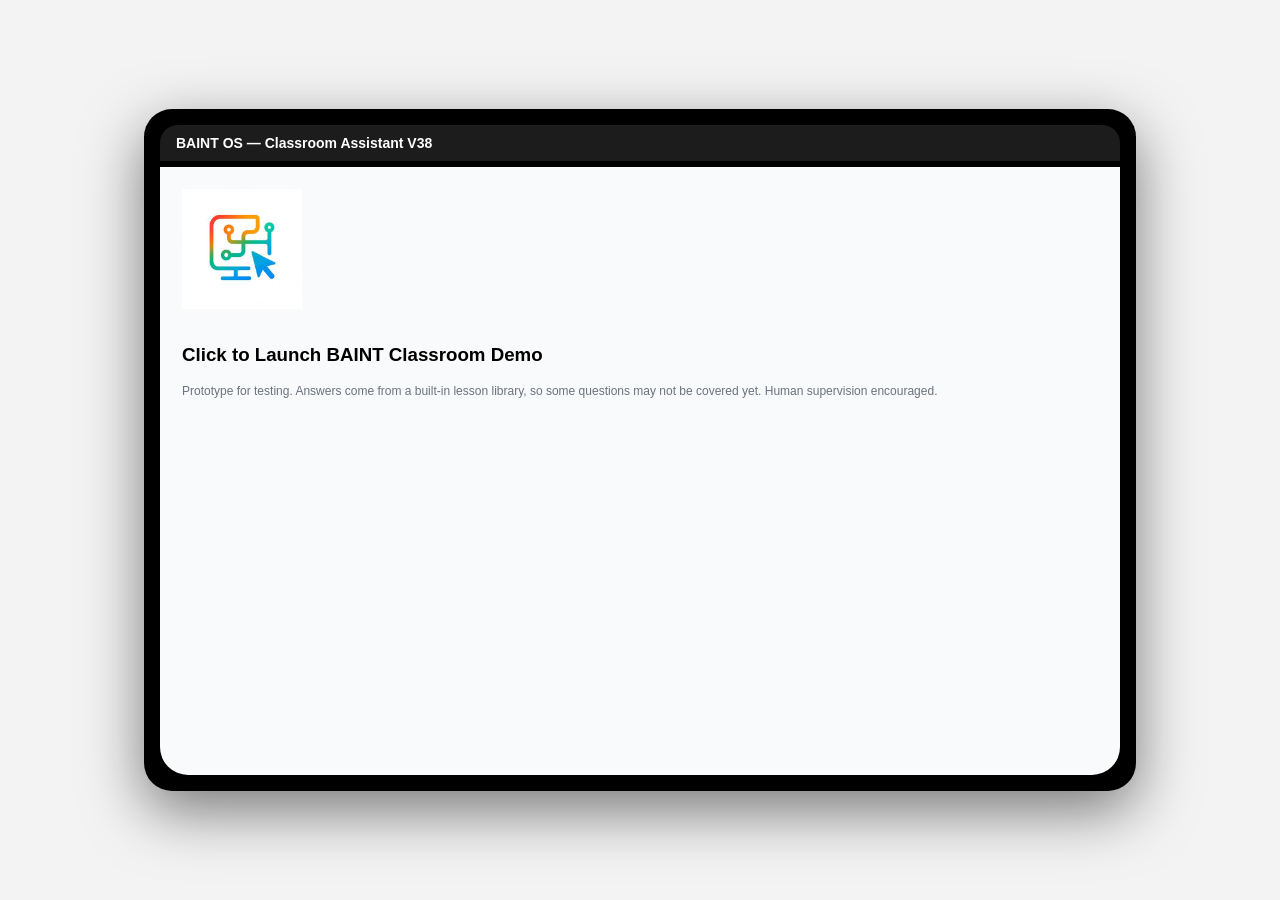
==== commit b7729f2a: "Rename index.html to index-old.html" ====
--- a/index-old.html
+++ b/index-old.html
@@ -2,7 +2,7 @@
 <html lang="en">
 <head>
 <meta charset="UTF-8">
-<title>BAINT OS – Classroom Assistant Demo</title>
+<title>BAINT OS – Classroom Assistant V30</title>
 <meta name="viewport" content="width=device-width, initial-scale=1.0">
 
 <style>
@@ -96,6 +96,7 @@
 .disclaimer { font-size: 12px; color: #6b7280; margin-top: 6px; }
 
 .chat-window {
+  position:relative;
   background:#f3f4f6;
   border:1px solid #e5e7eb;
   border-radius:16px;
@@ -138,6 +139,12 @@
 .question-row input { flex:1; margin-right:0; }
 .send-button { width:42px; height:42px; padding:0; margin-top:0; border-radius:50%; display:flex; align-items:center; justify-content:center; font-size:22px; line-height:1; }
 .voice-toggle { min-width:42px; }
+.copy-answer { display:block; margin-top:9px; padding:5px 9px; border-radius:7px; font-size:12px; background:#eef2ff; color:#1d4ed8; border:1px solid #c7d2fe; }
+.down-arrow-row { position:sticky; bottom:0; z-index:2; display:flex; justify-content:center; align-self:center; margin-top:-42px; height:34px; pointer-events:none; }
+.down-arrow { pointer-events:auto; width:38px; height:38px; padding:0; margin:0; border-radius:50%; background:#374151; color:#fff; font-size:21px; line-height:1; box-shadow:0 2px 8px rgba(0,0,0,.18); }
+.mic-button { width:42px; height:42px; flex:0 0 42px; padding:0; margin:0; border-radius:50%; background:#374151; color:#fff; font-size:19px; display:flex; align-items:center; justify-content:center; }
+.mic-button.listening { background:#dc2626; }
+@media (max-width:600px) { .question-row { gap:6px; } .question-row input { min-width:0; width:100%; } }
 
 </style>
 </head>
@@ -145,7 +152,7 @@
 <body>
 
 <div class="laptop">
-  <div class="top-bar">BAINT OS — Classroom Assistant Demo</div>
+  <div class="top-bar"><span>BAINT OS — Classroom Assistant V38</span></div>
   <div class="screen-shell">
 
     <!-- LAUNCH -->
@@ -203,7 +210,8 @@
           <option value="physics">Physics</option>
         </select>
 
-        <select id="topic" onchange="updateContent()"></select>
+        <select id="topic" onchange="updateContent()" aria-hidden="true" tabindex="-1" style="display:none"></select>
+        <div id="study-reminder-note" style="font-size:11px;opacity:.72;margin-top:5px">Study reminder notifications work when your browser supports them and permission is enabled.</div>
       </div>
 
       <div class="section">
@@ -215,6 +223,7 @@
       <div class="section">
         <div class="question-row">
           <input type="text" id="studentQuestion" placeholder="Ask BAINT AI..." onkeydown="if(event.key==='Enter') answerQuestion()" />
+          <button id="btn-mic" class="mic-button" type="button" onclick="toggleMic()" aria-label="Speak your question" title="Speak your question">🎙️</button>
           <button id="btn-ask" class="send-button" onclick="answerQuestion()" aria-label="Send question" title="Send question">➤</button>
         </div>
       </div>
@@ -223,8 +232,6 @@
 
     </div>
   </div>
-
-
 
 <script>
 
@@ -614,8 +621,41 @@
 /* ── VOICE LANG MAP ── */
 const voiceMap = { en:"en", zh:"zh", fr:"fr", es:"es", th:"th", ko:"ko", vi:"vi", ja:"ja", ar:"ar" };
 
+/* ── STUDY RETURN NOTIFICATION ──────────────────────────────────────────────
+   A standalone HTML file can show a notification when backgrounded if the browser
+   supports Notifications and the learner grants permission. It cannot reliably
+   schedule a tomorrow notification after the file/browser is fully closed without
+   a service worker/push service, so the notification invites the learner back tomorrow. */
+let studyNotificationPermissionRequested = false;
+let studyLeaveNotificationShown = false;
+async function requestStudyNotificationPermission(){
+  if(studyNotificationPermissionRequested) return;
+  studyNotificationPermissionRequested = true;
+  if(!('Notification' in window)) return;
+  try {
+    if(Notification.permission === "default") await Notification.requestPermission();
+  } catch(e) { /* Notifications may be blocked for local HTML files; app must still work. */ }
+}
+function showStudyReturnNotification(){
+  if(!('Notification' in window) || Notification.permission !== "granted" || studyLeaveNotificationShown) return;
+  studyLeaveNotificationShown = true;
+  try {
+    new Notification("BAINT AI Classroom Assistant", {
+      body:"Let's continue the studies. I'm here waiting for you. Would you like to come back and study tomorrow? I'll be expecting you tomorrow.",
+      tag:"baint-study-return",
+      renotify:false
+    });
+  } catch(e) { /* Unsupported context; silently preserve the learning session. */ }
+}
+document.addEventListener("visibilitychange", () => {
+  if(document.visibilityState === "hidden") showStudyReturnNotification();
+  else studyLeaveNotificationShown = false;
+});
+window.addEventListener("pagehide", showStudyReturnNotification);
+
 /* ── BOOT ── */
 function launchDemo(){
+  requestStudyNotificationPermission();
   appLauncher.style.display = "none";
   bootScreen.style.display  = "block";
 
@@ -699,21 +739,14 @@
 }
 
 function updateTopics(){
-  const lang    = document.getElementById("language").value;
   const subject = document.getElementById("subject").value;
   const topicEl = document.getElementById("topic");
-  const subjectData = getSubjectData(lang, subject);
-  const keys = Object.keys(subjectData);
-
+  // Keep the interface focused on the subject. The learner can ask any question
+  // instead of being forced to choose a narrow topic before they understand it.
   topicEl.innerHTML = "";
-  keys.forEach(k => {
-    const opt = document.createElement("option");
-    opt.value = k;
-    opt.innerText = localizedTopicName(lang, k);
-    topicEl.appendChild(opt);
-  });
-
-  if(keys.length) topicEl.value = keys[0];
+  topicEl.style.display = "none";
+  const keys = Object.keys(getSubjectData("en", subject) || {});
+  topicEl.value = keys[0] || "";
 }
 
 /* ── SMART RESPONSE ENGINE ── */
@@ -1060,7 +1093,25 @@
     simple:[
       `Algebra is a puzzle with a missing number. The letter x is the missing number, and you keep both sides of the equals sign balanced while you work out what it is.`,
       `Think of a balance scale: whatever you do to one side you must do to the other. x + 5 = 10 says "something plus 5 weighs the same as 10", so take 5 off each side and x = 5 is left.`],
-    deeper:`Going deeper: solving is applying inverse operations in reverse order. Linear equations have one solution, quadratics can have two, and systems of equations look for values that satisfy several equations at once.` }
+    deeper:`Going deeper: solving is applying inverse operations in reverse order. Linear equations have one solution, quadratics can have two, and systems of equations look for values that satisfy several equations at once.` },
+
+  ratio: { label:"Ratio", subjects:["math"],
+    overview:`A ratio compares two quantities of the same kind. It tells you how much of one thing there is compared with another.\n\nIt can be written as 2:3, as "2 to 3", or as the fraction 2/3. Simplifying works like fractions: 4:6 and 2:3 describe the same relationship.`,
+    blocks:`A ratio has two parts: the quantities being compared (either side of the colon) and the order they are written in. The order matters: 3:1 (boys to girls) is not the same as 1:3.`,
+    types:`Common kinds of ratio:\n\n• Part-to-part: boys : girls = 3:2\n• Part-to-whole: boys : whole class = 3:5\n• Rates, which compare different units: 60 km in 1 hour`,
+    function:`Ratios compare sizes and let you scale quantities up or down while keeping the relationship the same.`,
+    why:`Ratios matter because they let you compare amounts fairly and scale things up or down without changing the balance, from recipes and maps to prices and speed.`,
+    practical:[
+      `Real-life ratios:\n\n• Recipes: 2 cups of rice to 4 cups of water is 1:2, so 3 cups of rice needs 6 cups of water\n• Maps: a scale of 1:50,000 means 1 cm on the map is 50,000 cm (500 m) in real life\n• Mixing paint or cement: 1 part cement to 4 parts sand\n• Speed: 120 km in 2 hours is the rate 60 km per hour`,
+      `More everyday uses:\n\n• Sharing money: splitting 12,000 in the ratio 1:3 gives 3,000 and 9,000\n• Screens: a 16:9 screen is 16 units wide for every 9 tall\n• Prices: 5 kg for 20 is the same ratio as 1 kg for 4, so you can compare which shop is cheaper per kg\n• Mixing a solution: a fixed ratio of concentrate to water`],
+    examples:[
+      `Worked examples:\n\n• Simplify 2:4 → divide both sides by 2 → 1:2\n• Simplify 12:18 → divide both sides by 6 → 2:3`,
+      `Two more, using a ratio to find an amount:\n\n• A class has 3 boys for every 2 girls. With 10 girls: 10 ÷ 2 × 3 = 15 boys\n• Share 20 sweets in the ratio 1:3. There are 1 + 3 = 4 parts, so one part is 5. The shares are 5 and 15`,
+      `Checking whether two ratios are equal:\n\n• Is 3:4 the same as 9:12? Multiply 3:4 by 3 to get 9:12, so yes\n• Is 2:5 the same as 4:9? Doubling 2:5 gives 4:10, so no`],
+    simple:[
+      `A ratio is a way to compare two amounts. 2:3 means "for every 2 of the first thing, there are 3 of the second."`,
+      `Picture a fruit bowl with 2 apples and 3 bananas. The ratio of apples to bananas is 2:3, whatever the size of the bowl: 4 apples and 6 bananas is still 2:3.`],
+    deeper:`Going deeper: ratios behave like fractions, so equivalent ratios come from multiplying or dividing both parts by the same number. Two ratios are in proportion when a:b = c:d, which is the same as a×d = b×c. That cross-multiplying test solves many scaling problems, and a rate such as speed is just a ratio of different units.` }
 };
 
 const conceptDetectors = [
@@ -1070,14 +1121,16 @@
   {key:"nucleic_acids", re:/\bnucleic acids?\b|\bdna\b|\brna\b/},
   {key:"proteins",      re:/\bproteins?\b|\bamino acids?\b/},
   {key:"enzymes",       re:/\benzymes?\b|\bactive site\b/},
-  {key:"algebra",       re:/\balgebra\b/}
+  {key:"algebra",       re:/\balgebra\b/},
+  {key:"ratio",         re:/\bratios?\b/}
 ];
-const topicConcept = { biomolecules:"biomolecules", proteins_enzymes:"proteins_enzymes", algebra:"algebra" };
+const topicConcept = { biomolecules:"biomolecules", proteins_enzymes:"proteins_enzymes", algebra:"algebra", ratio:"ratio" };
 const aspectOrder = ["overview","blocks","function","why","examples","practical"];
 
 function detectIntent(q){
   if(/\b(don t|dont|do not) (understand|get)\b|\bconfus|\blost\b|not clear|unclear|\bstuck\b/.test(q)) return "confusion";
   if(/\bsimpl|\beasier\b|\beli5\b|\bplain\b/.test(q)) return "simplify";
+  if(/\b(real[ -]?life|real[ -]?world|everyday|day[ -]to[ -]day|daily life|practical)\b/.test(q) && /\bexamples?\b|\buses\b|\bapplications?\b|\bsituations?\b/.test(q)) return "practical";
   if(/\bagain\b|another way|different way|\brephrase\b|\breword\b|differently/.test(q)) return "again";
   if(/\bexamples?\b|\binstances?\b|for instance/.test(q)) return "examples";
   if(/\bbuilding blocks?\b|\bmonomers?\b|\bsubunits?\b|made (of|from|up of)/.test(q)) return "blocks";
@@ -1123,7 +1176,7 @@
   if(aspect === "examples"){
     const ex = lines.filter(x=>/^example|e\.g\.|→/i.test(x));
     if(!ex.length) return "";   // nothing stored for this topic: let the existing logic answer
-    return n < ex.length ? `Here is an example for ${label}:\n\n${ex[n]}` : `That is every example I have for ${label}. Tell me which part you want examples of and I will narrow it down.`;
+    return n < ex.length ? `Here is an example for ${label}:\n\n${ex[n]}` : `I only have one worked example for ${label} in this prototype, and you have already seen it. You asking for more tells us what to add next.`;
   }
   const core = extractCore(base);
   const first = core.split(/(?<=[.!?])\s+/)[0] || core;
@@ -1144,6 +1197,7 @@
   const pronounAbout = /\b(what|how) about (them|it|that|this|those|these)\b/.test(q) ||
                        (/^(and )?(what|how) about\b/.test(q) && !mention);
   if(!intent && !mention && !pronounAbout) return "";
+  if(!intent && /\d/.test(question)) return "";   // numbers and no follow-up word: leave to the existing solver
 
   const concept = mention || st.concept || topicConcept[topic] || topic;
   const switched = !!mention && mention !== st.concept;
@@ -1158,11 +1212,16 @@
   let reply = "";
   if(!pack){
     // Generic concepts: only the follow-ups that are safe to answer from the topic text.
+    if(aspect === "practical" && /examples?/.test(q)) aspect = "examples";
     if(!["examples","simplify","again","confusion"].includes(aspect)) return "";
     const kind = aspect === "examples" ? "examples" : "simple";
-    const text = genericAspect(kind, seen[kind] || 0, label, getSubjectData("en", subject)[concept] || base, subject);
-    if(!text) return "";
-    bump(kind);
+    let text = genericAspect(kind, seen[kind] || 0, label, getSubjectData("en", subject)[concept] || base, subject);
+    if(!text){
+      const asked = seen[kind] || 0;
+      bump(kind);
+      if(asked === 0) return "";   // first ask: let the existing logic answer once
+      text = `I don't have more examples for ${label} in this prototype yet. You asking for more tells us what to add next.`;
+    } else { bump(kind); }
     st.concept = concept; st.lastIntent = aspect;
     return text;
   }
@@ -1195,7 +1254,11 @@
   } else {
     const key = aspect === "types" && !pack.types ? "overview" : aspect;
     if(!pack[key]) return "";
-    if(seen[key] && key !== "deeper"){
+    if(Array.isArray(pack[key])){
+      const k = seen[key] || 0;
+      reply = k < pack[key].length ? pack[key][k] : ctxNudge(label, pack, seen, `That's every ${key === "practical" ? "real-life set" : "set"} I have for ${label.toLowerCase()}.`);
+      bump(key);
+    } else if(seen[key] && key !== "deeper"){
       reply = !seen.deeper ? pack.deeper : ctxNudge(label, pack, seen, "We've covered that from a couple of angles.");
       bump("deeper");
     } else { reply = pack[key]; bump(key); }
@@ -1242,6 +1305,12 @@
 
 let chatMessages = [];
 let lastAssistantReply = "";
+let mathExplanationAttempts = 0;
+// Equation clarification state. Deliberately module-level and NOT derived from chatMessages,
+// the subject/topic menus or sessionFocus, so topic/subject changes and resetSession() can
+// never make a student's A/B reply lose its context.
+let pendingEquationClarification = null; // set while BAINT waits for the student's A/B choice
+let equationContext = null;              // last solved equation, so follow-ups remember the selection
 
 function renderChat(){
   const box = document.getElementById("explanation");
@@ -1249,18 +1318,105 @@
   if(!chatMessages.length){
     const welcome = document.createElement("div");
     welcome.className = "chat-message baint";
-    welcome.innerHTML = 'Ask a question and I will explain the selected topic clearly';
+    welcome.textContent = 'Ask a question and I will explain the selected topic clearly';
     box.appendChild(welcome);
+    const arrowRow = document.createElement("div");
+    arrowRow.className = "down-arrow-row";
+    arrowRow.innerHTML = '<button type="button" class="down-arrow" aria-label="Go to question input" title="Ask another question">↓</button>';
+    arrowRow.querySelector("button").onclick = focusQuestion;
+    box.appendChild(arrowRow);
     return;
   }
   chatMessages.forEach(m => {
     const el = document.createElement("div");
     el.className = `chat-message ${m.role}`;
     const label = m.role === "user" ? "You" : "";
-    el.innerHTML = label ? `<div class="chat-label">${label}</div>${escapeHtml(m.text)}` : escapeHtml(m.text);
+    if(label){
+      const labelEl = document.createElement("div");
+      labelEl.className = "chat-label";
+      labelEl.textContent = label;
+      el.appendChild(labelEl);
+    }
+    const textEl = document.createElement("div");
+    textEl.className = "message-text";
+    textEl.textContent = m.text;
+    el.appendChild(textEl);
+    if(m.role === "baint"){
+      const copyBtn = document.createElement("button");
+      copyBtn.className = "copy-answer";
+      copyBtn.type = "button";
+      copyBtn.textContent = "📋 Copy answer";
+      copyBtn.onclick = () => copyAnswer(m.text, copyBtn);
+      el.appendChild(copyBtn);
+    }
     box.appendChild(el);
   });
+  const arrowRow = document.createElement("div");
+  arrowRow.className = "down-arrow-row";
+  const arrow = document.createElement("button");
+  arrow.type = "button";
+  arrow.className = "down-arrow";
+  arrow.textContent = "↓";
+  arrow.setAttribute("aria-label", "Go to question input");
+  arrow.title = "Ask another question";
+  arrow.onclick = focusQuestion;
+  arrowRow.appendChild(arrow);
+  box.appendChild(arrowRow);
   box.scrollTop = box.scrollHeight;
+}
+
+async function copyAnswer(text, button){
+  try{
+    if(navigator.clipboard && window.isSecureContext){
+      await navigator.clipboard.writeText(text);
+    } else {
+      const area = document.createElement("textarea");
+      area.value = text; area.style.position = "fixed"; area.style.opacity = "0";
+      document.body.appendChild(area); area.select();
+      const ok = document.execCommand("copy"); area.remove();
+      if(!ok) throw new Error("copy failed");
+    }
+    const old = button.textContent; button.textContent = "✓ Copied";
+    setTimeout(() => { button.textContent = old; }, 1400);
+  } catch(e){
+    button.textContent = "Select and copy the answer";
+    setTimeout(() => { button.textContent = "📋 Copy answer"; }, 1800);
+  }
+}
+
+function focusQuestion(){
+  const input = document.getElementById("studentQuestion");
+  input.focus();
+  input.scrollIntoView({behavior:"smooth", block:"center"});
+}
+
+function isMathQuestion(q){
+  const x = String(q || "").toLowerCase().trim();
+  if(/[0-9]\s*[+×*÷/=^%-]\s*[0-9]/.test(x)) return true;
+  if(x.indexOf("^") >= 0 && x.indexOf("=") >= 0 && /[0-9]/.test(x)) return true;
+  return /\b(?:mathematics|maths?|arithmetic|fraction|fractions|prime number|prime factor|factorization|factorisation|percentage|percent|ratio|equation|algebra|square root|cube root|perimeter|area of a|area|volume|probability|average|mean|median|multiply|multiplication|divide|division|subtract|subtraction|addition|calculate|compute|solve for x|number line|decimal|integer|geometry|times table)\b/.test(x);
+}
+
+function localMathFollowup(previousQuestion, followupQuestion, attempt=1){
+  const original = String(previousQuestion || "").trim();
+  const expr = original.replace(/^(?:what is|calculate|compute|evaluate|work out|solve)\s+/i, "").replace(/^(?:the answer to)\s+/i, "").replace(/[?=]$/, "").trim();
+  const m = expr.match(/^(\d+(?:\.\d+)?)\s*([+\-×*÷/])\s*(\d+(?:\.\d+)?)$/);
+  if(m){
+    const a=Number(m[1]), op=m[2], b=Number(m[3]);
+    const symbol = op === "*" ? "×" : op === "/" ? "÷" : op;
+    const value = op === "+" ? a+b : (op === "-" || op === "−") ? a-b : (op === "×" || op === "*") ? a*b : (b!==0 ? a/b : NaN);
+    if(Number.isFinite(value)){
+      if(op === "+") {
+        if(attempt <= 1) return `Let's keep working on ${a} + ${b}.\n\nImagine you have ${a} apples, then someone gives you ${b} more. Count them together: ${a} + ${b} = ${formatNum(value)}.\n\nAnswer: ${formatNum(value)}. Does the apple example help?`;
+        if(attempt === 2) return `Let's try a different method without apples.\n\nStart at ${a} and count forward ${b} steps: ${Array.from({length:Math.min(b,20)},(_,i)=>formatNum(a+i+1)).join(", ")}${b>20?", …":""}. You land on ${formatNum(value)}.\n\nSo ${a} + ${b} = ${formatNum(value)}.`;
+        return `Let's use two groups.\n\nGroup one has ${a} dots. Group two has ${b} dots. Adding means putting both groups together: ${a} + ${b} = ${formatNum(value)}.\n\nYou can also split it: ${a} + ${b} = ${a} + ${Math.floor(b/2)} + ${b-Math.floor(b/2)} = ${formatNum(value)}. Which part feels unclear?`;
+      }
+      if(op === "-") return `Let's picture ${a} objects in front of you. If you take away ${b}, count what remains.\n\n${a} − ${b} = ${formatNum(value)}.\n\nThe minus sign means we are taking away. Does that explanation help?`;
+      if(op === "×" || op === "*") return `Think of ${a} × ${b} as ${a} equal groups with ${b} objects in each group. Add the groups together: ${Array.from({length:Math.min(a,10)},()=>b).join(" + ")}${a>10?" + …":""} = ${formatNum(value)}.\n\nSo ${a} × ${b} = ${formatNum(value)}. Multiplication is a quicker way to add equal groups.`;
+      return `Imagine sharing ${a} objects equally among ${b} people. Each person gets ${formatNum(value)}.\n\nSo ${a} ÷ ${b} = ${formatNum(value)}. Division means sharing into equal groups.`;
+    }
+  }
+  return `Let's stay with your original question: “${original}”.\n\nI will not repeat the same explanation or jump to an unrelated topic. Let's split the problem into smaller pieces: first, identify what the question gives us; next, decide what operation or idea connects those pieces; finally, check whether the result makes sense.\n\nWhich part is confusing you most: understanding the question, choosing the method, or following a step?`;
 }
 
 function escapeHtml(text){
@@ -1273,6 +1429,36 @@
   lastAssistantReply = "";
   stopVoice();
   renderChat();
+}
+
+/* ── VOICE INPUT ── */
+let recognition = null;
+let micListening = false;
+function toggleMic(){
+  const SpeechRecognition = window.SpeechRecognition || window.webkitSpeechRecognition;
+  const button = document.getElementById("btn-mic");
+  if(micListening && recognition){ recognition.stop(); return; }
+  if(!SpeechRecognition){
+    alert("Voice input is not supported in this browser. Try a recent version of Chrome, or type your question.");
+    return;
+  }
+  recognition = new SpeechRecognition();
+  const lang = document.getElementById("language").value;
+  const speechLang = {en:"en-US",zh:"zh-CN",fr:"fr-FR",es:"es-ES",th:"th-TH",ko:"ko-KR",vi:"vi-VN",ja:"ja-JP",ar:"ar-AE"};
+  recognition.lang = speechLang[lang] || "en-US";
+  recognition.interimResults = false;
+  recognition.maxAlternatives = 1;
+  recognition.onstart = () => { micListening = true; button.classList.add("listening"); button.textContent = "⏹"; button.title = "Stop recording"; };
+  recognition.onresult = event => {
+    const spoken = event.results && event.results[0] && event.results[0][0] ? event.results[0][0].transcript : "";
+    if(spoken) document.getElementById("studentQuestion").value = spoken;
+    document.getElementById("studentQuestion").focus();
+  };
+  recognition.onerror = event => {
+    if(event.error !== "no-speech" && event.error !== "aborted") alert("Voice input couldn't start: " + event.error + ". You can type your question instead.");
+  };
+  recognition.onend = () => { micListening = false; button.classList.remove("listening"); button.textContent = "🎙️"; button.title = "Speak your question"; };
+  try { recognition.start(); } catch(e) { alert("Voice input couldn't start. Please try again or type your question."); }
 }
 
 /* ── VOICE ── */
@@ -1325,26 +1511,880 @@
 
 renderChat();
 
+
+/* ── LOCAL MATHEMATICS ENGINE: no network or API required ── */
+function gcdInt(a,b){
+  a = Math.abs(Math.trunc(a)); b = Math.abs(Math.trunc(b));
+  while(b){ const r = a % b; a = b; b = r; }
+  return a || 1;
+}
+function formatNum(n){
+  if(!Number.isFinite(n)) return String(n);
+  if(Math.abs(n) < 1e-10) n = 0;
+  return Number(n.toFixed(8)).toString();
+}
+function evalArithmetic(expr){
+  const x = expr.replace(/[×x]/g,"*").replace(/÷/g,"/").replace(/−/g,"-").replace(/,/g,"").trim();
+  if(!x || x.length > 120 || !/^[\d\s.+\-*/()%^]+$/.test(x)) throw Error("unsupported");
+  let i=0;
+  function exprAdd(){
+    let v=exprMul();
+    while(true){ skip(); if(x[i]==="+"){i++;v+=exprMul();} else if(x[i]==="-"){i++;v-=exprMul();} else break; }
+    return v;
+  }
+  function exprMul(){
+    let v=exprPow();
+    while(true){ skip(); if(x[i]==="*" ){i++;v*=exprPow();} else if(x[i]==="/"){i++;const d=exprPow();if(d===0)throw Error("zero");v/=d;} else break; }
+    return v;
+  }
+  function exprPow(){
+    let v=exprUnary(); skip();
+    if(x[i]==="^" || x.slice(i,i+2)==="**"){ if(x[i]==="*")i+=2;else i++; v=Math.pow(v,exprPow()); }
+    return v;
+  }
+  function exprUnary(){ skip(); if(x[i]==="+"){i++;return exprUnary();} if(x[i]==="-"){i++;return -exprUnary();} return exprAtom(); }
+  function exprAtom(){
+    skip();
+    if(x[i]==="("){i++;const v=exprAdd();skip();if(x[i]!==")")throw Error("paren");i++;return v;}
+    const m=x.slice(i).match(/^(?:\d+\.?\d*|\.\d+)/);
+    if(!m)throw Error("number");
+    i+=m[0].length; const v=Number(m[0]); if(!Number.isFinite(v))throw Error("number"); return v;
+  }
+  function skip(){while(/\s/.test(x[i]||"") && i<x.length)i++;}
+  const out=exprAdd();skip();
+  if(i!==x.length || !Number.isFinite(out) || Math.abs(out)>1e15)throw Error("invalid");
+  return out;
+}
+function localMathReply(question){
+  const q = question.toLowerCase().replace(/[?]/g," ").trim();
+  let m;
+
+  // Concept questions should be answered directly instead of falling back to the selected topic.
+  // Targeted misconception, re-explanation, and concept questions. These must run
+  // before the generic topic fallback so students get an answer to what they asked.
+  if (/\b(?:is\s+1\s+(?:a\s+)?prime|1\s+is\s+prime)\b/i.test(q) && /\b(?:because|since|divide|divisible|itself|factor)\b/i.test(q)) {
+    return "Not quite. You're right that 1 divides itself, but that alone does not make a number prime.\n\nA prime number must have exactly two different positive factors: 1 and the number itself.\n\nThe number 1 has only one positive factor: 1. So 1 is not prime.\n\nCompare: 2 has two different positive factors, 1 and 2, so 2 is prime.";
+  }
+  if (/\b(?:i\s+)?(?:don't|do not|dont)\s+understand\b/i.test(q) && /2\s*[×x*]\s*2\s*[×x*]\s*3/i.test(q) && /\b12\b/.test(q)) {
+    return "Let's build it one step at a time.\n\nFirst, 2 × 2 = 4. That means two groups of 2 make 4.\n\nNext, multiply that result by 3: 4 × 3 = 12. You can think of it as 3 groups of 4: 4 + 4 + 4 = 12.\n\nSo 2 × 2 × 3 = 12 because we multiply from left to right: 2 × 2 = 4, then 4 × 3 = 12.";
+  }
+  if (/\b(?:i\s+)?(?:still\s+)?(?:don't|do not|dont)\s+understand\b/i.test(q) && /\bfraction/i.test(q) && /\bpizza\b/i.test(q)) {
+    return "Imagine one whole pizza cut into 4 equal slices. The bottom number in a fraction tells you how many equal slices make the whole: 4.\n\nIf you take 1 slice, you have 1/4 of the pizza. If you take 3 slices, you have 3/4.\n\nThe top number tells how many slices you have. The bottom number tells how many equal slices the whole pizza was divided into.\n\nQuick check: if a pizza is cut into 8 equal slices and you take 3, your fraction is 3/8.";
+  }
+  if (/\b(?:why\s+does|why\s+do|why\s+is|what\s+happens\s+when).{0,45}\bdivide\w*\s+by\s+zero\b|\bdividing\s+by\s+zero\b/i.test(q) || /\bdivide\s+by\s+zero\b/i.test(q)) {
+    return "Dividing by zero does not give infinity. In ordinary arithmetic, division by zero is undefined.\n\nFor example, 6 ÷ 2 = 3 because 2 × 3 = 6. So 6 ÷ 0 would require a number that, when multiplied by 0, equals 6. But 0 multiplied by any number is 0, never 6.\n\nYou may hear that some expressions grow without bound as a denominator gets closer to zero. That is a limit idea, not the same as saying a number divided by zero equals infinity.";
+  }
+  if (/\b(?:prime\s+factorization|prime\s+factorisation)\s+of\s+18\b/i.test(q) && /\b2\s*[×x*]\s*9\b/i.test(q)) {
+    return "You're partway there: 2 × 9 does equal 18, but prime factorization must use only prime numbers.\n\nThe number 9 is not prime because 9 = 3 × 3. Break it down one more step:\n\n18 = 2 × 9 = 2 × 3 × 3\n\nAnswer: 2 × 3 × 3. Each factor is prime: 2 and 3.";
+  }
+
+  if (/\bwhat are prime factors\b(?!\s+of\s+\d+)|\bwhat is a prime factor\b(?!\s+of\s+\d+)|\bdefine prime factors?\b|\bmeaning of prime factors\b/i.test(q)) {
+    return "Prime factors are the prime numbers that multiply together to make a number. A prime number has exactly two positive factors: 1 and itself.\n\nExample: 12 = 2 × 2 × 3\nThe prime factors of 12 are 2 and 3. In its prime factorization, 2 appears twice.\n\nRemember: 1 is not a prime number.";
+  }
+  if (/\bwhy (?:is|isn't|is not) 1 (?:not a prime|not prime|a prime number)\b|\bwhy isn't 1 prime\b/i.test(q)) {
+    return "The number 1 is not prime because a prime number must have exactly two different positive factors: 1 and itself. The number 1 has only one positive factor, which is 1.\n\nExamples: 2 is prime because its factors are 1 and 2. But 1 has only the factor 1.";
+  }
+  if (/\bwhat is a fraction\b|\bdefine a fraction\b|\bmeaning of a fraction\b/i.test(q)) {
+    return "A fraction represents part of a whole or a division. It is written as one number over another, such as 3/4.\n\nThe top number (3) is the numerator. It tells how many parts are being counted. The bottom number (4) is the denominator. It tells how many equal parts make the whole.\n\nExample: If a pizza is divided into 4 equal slices and you take 3, you have 3/4 of the pizza.";
+  }
+  if (/\bwhat is a ratio\b|\bdefine a ratio\b|\bmeaning of a ratio\b/i.test(q)) {
+    return "A ratio compares two or more quantities by division. It can be written with a colon, like 2:3.\n\nExample: If there are 2 red balls and 3 blue balls, the ratio of red balls to blue balls is 2:3.\n\nThe order matters: red to blue is 2:3, while blue to red is 3:2.";
+  }
+  if (/\bwhat is an equation\b|\bdefine an equation\b|\bmeaning of an equation\b/i.test(q)) {
+    return "An equation is a mathematical statement that says two expressions are equal. The equals sign (=) connects the two sides.\n\nExample: x + 3 = 8 is an equation. It is true when x = 5, because 5 + 3 = 8.\n\nSolving an equation means finding the value that makes both sides equal.";
+  }
+  if (/\bwhat is a percentage\b|\bwhat does percent mean\b|\bdefine percentage\b/i.test(q)) {
+    return "A percentage means a number out of 100. The symbol is %.\n\nExample: 25% means 25 out of 100, or 25/100 = 1/4. So 25% of 80 is 20.\n\nTo find p% of a number, divide p by 100 and multiply by the number.";
+  }
+
+  // Equation understanding: ask about ambiguous exponent notation rather than guessing.
+  // (Generic detector - works for any equation written like b^2x, not one specific equation.)
+  const ambiguousEq = detectAmbiguousExponentEquation(question);
+  if (ambiguousEq) return buildAmbiguityPrompt(ambiguousEq);
+
+  // Solve common one-variable linear equations with x on one side.
+  // Supported forms include 2x + 6 = 14 and 2*x - 3 = 9.
+  m = q.match(/(?:solve\s+(?:for\s+x\s*:?\s*)?)?(-?\d*\.?\d*)\s*\*?\s*x\s*([+\-])\s*(\d+(?:\.\d+)?)\s*=\s*(-?\d+(?:\.\d+)?)/i);
+  if (linearMatchIsPartial(q, m)) m = null;
+  if (m) {
+    const coeffText = m[1];
+    const a = coeffText === "" || coeffText === "+" ? 1 : coeffText === "-" ? -1 : Number(coeffText);
+    const op = m[2], b = Number(m[3]), c = Number(m[4]);
+    if (Number.isFinite(a) && a !== 0 && Number.isFinite(b) && Number.isFinite(c)) {
+      const adjusted = op === "+" ? c - b : c + b;
+      const x = adjusted / a;
+      const line1 = op === "+" ? `${a}x + ${b} = ${c}` : `${a}x - ${b} = ${c}`;
+      const line2 = op === "+" ? `${a}x = ${c} - ${b} = ${formatNum(adjusted)}` : `${a}x = ${c} + ${b} = ${formatNum(adjusted)}`;
+      const checkValue = a*x + (op === "+" ? b : -b);
+      return `Let's solve the equation step by step.\n\nStep 1: Write the equation\n${line1}\n\nStep 2: Get the term with x by itself. ${op === "+" ? `Subtract ${b} from both sides.` : `Add ${b} to both sides.`}\n${line2}\n\nStep 3: Divide both sides by ${formatNum(a)}\nx = ${formatNum(adjusted)} ÷ ${formatNum(a)} = ${formatNum(x)}\n\nStep 4: Check the answer\nSubstitute x = ${formatNum(x)} into the original equation:\n${formatNum(a)} × ${formatNum(x)} ${op} ${formatNum(b)} = ${formatNum(checkValue)}\n\nAnswer: x = ${formatNum(x)}`;
+    }
+  }
+
+  // Broad offline math coverage: number properties, fractions, roots, statistics and geometry.
+  // Keep specific patterns before generic arithmetic so explanations match the question.
+  m=q.match(/(?:simplify|reduce)\s+(?:the\s+)?fraction\s+(\d+)\s*\/\s*(\d+)/i);
+  if(m){const a=+m[1],b=+m[2];if(!b)return "A fraction cannot have zero as its denominator";const g=gcdInt(a,b);return `Let's simplify ${a}/${b}\n\nStep 1: Find the greatest common divisor of ${a} and ${b}\nGCD = ${g}\n\nStep 2: Divide numerator and denominator by ${g}\n${a} ÷ ${g} = ${a/g}\n${b} ÷ ${g} = ${b/g}\n\nAnswer: ${a/g}/${b/g}`;}
+  m=q.match(/(?:add|sum\s+of|calculate)\s+(?:the\s+)?fractions?\s+(\d+)\s*\/\s*(\d+)\s+(?:and|\+)\s+(\d+)\s*\/\s*(\d+)/i) || q.match(/(\d+)\s*\/\s*(\d+)\s*\+\s*(\d+)\s*\/\s*(\d+)/);
+  if(m){const a=+m[1],b=+m[2],c=+m[3],d=+m[4];if(!b||!d)return "A fraction cannot have zero as its denominator";const num=a*d+c*b,den=b*d,g=gcdInt(num,den);return `Let's add ${a}/${b} and ${c}/${d}\n\nStep 1: Use a common denominator\n${a}/${b} = ${a*d}/${den} and ${c}/${d} = ${c*b}/${den}\n\nStep 2: Add the numerators\n${a*d}/${den} + ${c*b}/${den} = ${num}/${den}\n\nAnswer: ${num/g}/${den/g}${g>1?` (simplified from ${num}/${den})`:""}`;}
+  m=q.match(/(?:square\s+root\s+of\s*|sqrt\s*\(?|√\s*)(\d+(?:\.\d+)?)/i);
+  if(m){const n=+m[1];if(n<0)return "A negative number has no real square root. In complex numbers, its square root can be expressed using i.";const r=Math.sqrt(n),lower=Math.floor(r),upper=lower+1;return `The square root of ${n} is the number that multiplied by itself gives ${n}.\n\n√${n} = ${formatNum(r)}${Number.isInteger(r)?"":" (approximately)"}\n\n${Number.isInteger(r)?`Check: ${r} × ${r} = ${n}`:`Because ${lower}² = ${lower*lower} and ${upper}² = ${upper*upper}, √${n} lies between ${lower} and ${upper}.`}\n\nAnswer: ${formatNum(r)}${Number.isInteger(r)?"":" (approximately)"}`;}
+  m=q.match(/(?:find\s+)?(?:the\s+)?(?:gcd|greatest\s+common\s+divisor|highest\s+common\s+factor|hcf)\s+(?:of\s+)?(\d+)\s*(?:and|,|&)\s*(\d+)/i);
+  if(m){const a=+m[1],b=+m[2],g=gcdInt(a,b);return `Let's find the greatest common divisor of ${a} and ${b}\n\nThe GCD is the largest whole number that divides both numbers exactly.\n\nAnswer: GCD(${a}, ${b}) = ${g}`;}
+  m=q.match(/(?:find\s+)?(?:the\s+)?(?:lcm|least\s+common\s+multiple)\s+(?:of\s+)?(\d+)\s*(?:and|,|&)\s*(\d+)/i);
+  if(m){const a=+m[1],b=+m[2],g=gcdInt(a,b),v=a===0||b===0?0:Math.abs(a*b)/g;return `Let's find the least common multiple of ${a} and ${b}\n\nStep 1: Find the GCD = ${g}\nStep 2: LCM = |${a} × ${b}| ÷ ${g} = ${v}\n\nAnswer: LCM(${a}, ${b}) = ${v}`;}
+  m=q.match(/(?:mean|average)\s+(?:of\s+)?([\d.,\s]+(?:,\s*\d+)+)/i);
+  if(m){const vals=m[1].split(/[ ,]+/).filter(Boolean).map(Number).filter(Number.isFinite);if(vals.length>=2){const sum=vals.reduce((a,b)=>a+b,0),avg=sum/vals.length;return `Let's find the mean (average)\n\nStep 1: Add the values\n${vals.join(" + ")} = ${formatNum(sum)}\n\nStep 2: Divide by the number of values (${vals.length})\n${formatNum(sum)} ÷ ${vals.length} = ${formatNum(avg)}\n\nAnswer: Mean = ${formatNum(avg)}`;}}
+  m=q.match(/(?:prime\s+factors?\s+(?:of\s+)?|prime\s+factor(?:ization|isation|ise|ize)\s+(?:of\s+)?|factorise\s+|factorize\s+)(\d+)/i);
+  if(m){let n=+m[1];if(n<2)return `${n} has no prime factorization into primes.`;const original=n,f=[];for(let d=2;d*d<=n;d++){while(n%d===0){f.push(d);n/=d;}}if(n>1)f.push(n);return `Let's find the prime factorization of ${original}\n\nDivide by prime numbers until only prime factors remain.\n\n${original} = ${f.join(" × ")}\n\nAnswer: ${f.join(" × ")}\n\nThe prime factors are the prime numbers in this product.`;}
+  m=q.match(/(?:area\s+of\s+(?:a\s+)?rectangle|rectangle)[^\d]*(\d+(?:\.\d+)?)(?:\s*(cm|mm|km|m|meters?|metres?|inches?|in|ft|feet))?\s*(?:by|and|,)\s*(\d+(?:\.\d+)?)/i);
+  if(m && /area|rectangle|length/i.test(q) && !/perimeter/i.test(q)){const a=+m[1],b=+m[3],v=a*b;const norm=u=>({cm:"cm",mm:"mm",km:"km",m:"m",meter:"m",meters:"m",metre:"m",metres:"m",inch:"in",inches:"in",in:"in",ft:"ft",feet:"ft"}[(u||"").toLowerCase()]||"");const u=norm(m[2]);const areaUnit=u?`${u}²`:"square units";const units=[...q.matchAll(/\b(cm|mm|km|m|meters?|metres?|inches?|in|ft|feet)\b/gi)].map(x=>norm(x[1]));const note=units.length>1&&units[1]&&units[1]!==u?"\n\nCheck that both measurements use the same unit before multiplying.":"";return `Area of a rectangle = length × width\n\nLength = ${a}${u?" "+u:""}, width = ${b}${u?" "+u:""}\nArea = ${a} × ${b} = ${formatNum(v)} ${areaUnit}${note}\n\nAnswer: ${formatNum(v)} ${areaUnit}`;}
+  m=q.match(/(?:perimeter\s+of\s+(?:a\s+)?rectangle|rectangle\s+perimeter)[^\d]*(\d+(?:\.\d+)?)[^\d]+(\d+(?:\.\d+)?)/i);
+  if(m){const a=+m[1],b=+m[2],v=2*(a+b);return `Perimeter of a rectangle = 2 × (length + width)\n\n= 2 × (${a} + ${b})\n= 2 × ${a+b} = ${formatNum(v)}\n\nAnswer: ${formatNum(v)} units`;}
+  m=q.match(/(?:area\s+of\s+(?:a\s+)?triangle)[^\d]*(\d+(?:\.\d+)?)[^\d]+(?:base[^\d]*)?(\d+(?:\.\d+)?)/i);
+  if(m){const a=+m[1],b=+m[2],v=.5*a*b;const units=[...q.matchAll(/\b(cm|mm|km|m|meters?|metres?|inches?|in|ft|feet)\b/gi)].map(x=>x[1].toLowerCase());const norm=u=>({cm:"cm",mm:"mm",km:"km",m:"m",meter:"m",meters:"m",metre:"m",metres:"m",inch:"in",inches:"in",in:"in",ft:"ft",feet:"ft"}[u]||u);const u=units.length?norm(units[0]):"";const areaUnit=u?`${u}²`:"square units";const note=units.length>1&&norm(units[1])!==u?"\n\nCheck that the base and height use the same unit before multiplying.":"";return `Area of a triangle = ½ × base × height\n\n= ½ × ${a} × ${b}\n= ${formatNum(v)} ${areaUnit}${note}\n\nAnswer: ${formatNum(v)} ${areaUnit}`;}
+  m=q.match(/(?:area\s+of\s+(?:a\s+)?circle)[^\d]*(?:radius\s*(?:of|=|is)?\s*)?(\d+(?:\.\d+)?)/i);
+  if(m){const r=+m[1],v=Math.PI*r*r;return `Area of a circle = πr²\n\nRadius r = ${r}\nArea = π × ${r}² ≈ ${formatNum(v)} square units\n\nAnswer: ${formatNum(v)} square units (using π ≈ 3.14159)`;}
+  m=q.match(/(?:circumference\s+of\s+(?:a\s+)?circle)[^\d]*(?:radius\s*(?:of|=|is)?\s*)?(\d+(?:\.\d+)?)/i);
+  if(m){const r=+m[1],v=2*Math.PI*r;return `Circumference of a circle = 2πr\n\n= 2 × π × ${r} ≈ ${formatNum(v)} units\n\nAnswer: ${formatNum(v)} units`;}
+  if(/\bspeed\b/i.test(q) && /\b(distance|time|calculate|find|what)\b/i.test(q)){const d=q.match(/distance[^\d]*(\d+(?:\.\d+)?)/i),t=q.match(/time[^\d]*(\d+(?:\.\d+)?)/i);if(d&&t&&+t[1]!==0){const v=+d[1]/+t[1];const dm=q.match(/distance[^\d]*\d+(?:\.\d+)?\s*(km|kilometers?|kilometres?|m|meters?|metres?|cm|miles?|mi)\b/i);const tm=q.match(/time[^\d]*\d+(?:\.\d+)?\s*(hours?|hrs?|minutes?|mins?|seconds?|secs?)\b/i);const du=dm?({km:"km",kilometer:"km",kilometers:"km",kilometre:"km",kilometres:"km",m:"m",meter:"m",meters:"m",metre:"m",metres:"m",cm:"cm",mile:"mi",miles:"mi",mi:"mi"}[dm[1].toLowerCase()]):"";const tu=tm?(/^h|hour/.test(tm[1].toLowerCase())?"h":/^m|min/.test(tm[1].toLowerCase())?"min":"s"):"";const speedUnit=du&&tu?`${du}/${tu}`:"distance-units per time-unit";return `Speed = distance ÷ time\n\nDistance = ${d[1]}${du?" "+du:""}, time = ${t[1]}${tu?" "+tu:""}\nSpeed = ${d[1]} ÷ ${t[1]} = ${formatNum(v)} ${speedUnit}\n\nAnswer: ${formatNum(v)} ${speedUnit}`;}}
+  m=q.match(/(?:convert\s+)?(\d+(?:\.\d+)?)\s*(?:as\s+a\s+)?fraction\s+to\s+decimal/i);
+  if(m){const n=+m[1];return `${m[1]} as a decimal is ${formatNum(n)}.`;}
+
+  // Word problems that ask to compare two stated quantities and simplify the ratio.
+  // Example: "A class has 12 boys and 18 girls. Find the ratio of boys to girls in its simplest form."
+  const quantities = q.match(/\b(\d+)\s+([a-z]+)\s+and\s+(\d+)\s+([a-z]+)\b/i);
+  const requestedRatio = q.match(/\bratio\s+of\s+([a-z]+)\s+to\s+([a-z]+)\b/i);
+  if(quantities && requestedRatio && /\b(simplest|simplify|simplest form|lowest terms|reduce)\b/i.test(q)){
+    const firstLabel=quantities[2].toLowerCase(), secondLabel=quantities[4].toLowerCase();
+    const firstValue=Number(quantities[1]), secondValue=Number(quantities[3]);
+    const wantedFirst=requestedRatio[1].toLowerCase(), wantedSecond=requestedRatio[2].toLowerCase();
+    let a, b;
+    if(wantedFirst===firstLabel && wantedSecond===secondLabel){ a=firstValue; b=secondValue; }
+    else if(wantedFirst===secondLabel && wantedSecond===firstLabel){ a=secondValue; b=firstValue; }
+    if(a!==undefined && b!==undefined){
+      if(a===0 && b===0) return "Both quantities are zero, so their ratio cannot be simplified into a meaningful comparison";
+      const g=gcdInt(a,b), reducedA=a/g, reducedB=b/g;
+      return `Let's find the ratio of ${wantedFirst} to ${wantedSecond} in simplest form\n\nStep 1: Write the quantities in the requested order\n${wantedFirst} = ${formatNum(a)} and ${wantedSecond} = ${formatNum(b)}\n\nStep 2: Write the ratio\n${formatNum(a)}:${formatNum(b)}\n\nStep 3: Find the greatest common divisor (GCD)\nGCD of ${formatNum(a)} and ${formatNum(b)} = ${g}\n\nStep 4: Divide both parts by ${g}\n${formatNum(a)} ÷ ${g} = ${formatNum(reducedA)}\n${formatNum(b)} ÷ ${g} = ${formatNum(reducedB)}\n\nAnswer: ${formatNum(reducedA)}:${formatNum(reducedB)}\n\nCheck: Both parts were divided by the same number, so the ratio stays equivalent`;
+    }
+  }
+
+  // Ratio word problems using named groups, e.g. "The ratio of red balls to blue balls is 2:5. If there are 35 blue balls, how many red balls are there?"
+  const namedRatio = q.match(/\bratio\s+of\s+([a-z]+(?:\s+[a-z]+)?)\s+to\s+([a-z]+(?:\s+[a-z]+)?)\s+(?:is|equals|=)\s*(\d+(?:\.\d+)?)\s*:\s*(\d+(?:\.\d+)?)/i);
+  if(namedRatio){
+    const firstLabel=namedRatio[1].trim().toLowerCase();
+    const secondLabel=namedRatio[2].trim().toLowerCase();
+    const a=Number(namedRatio[3]), b=Number(namedRatio[4]);
+    const quantityPattern=(label)=>new RegExp('\\b(\\d+(?:\\.\\d+)?)\\s+'+label.replace(/[.*+?^${}()|[\\]\\\\]/g,'\\$&')+'\\b','i');
+    const firstQuantity=q.match(quantityPattern(firstLabel));
+    const secondQuantity=q.match(quantityPattern(secondLabel));
+    const asksFirst=new RegExp('(?:how\\s+many|find|calculate|work\\s+out)[^?.]*\\b'+firstLabel.replace(/[.*+?^${}()|[\\]\\\\]/g,'\\$&')+'\\b','i').test(q);
+    const asksSecond=new RegExp('(?:how\\s+many|find|calculate|work\\s+out)[^?.]*\\b'+secondLabel.replace(/[.*+?^${}()|[\\]\\\\]/g,'\\$&')+'\\b','i').test(q);
+    if(asksFirst && secondQuantity && b!==0){
+      const known=Number(secondQuantity[1]), onePart=known/b, result=onePart*a;
+      return `Let's solve the ratio word problem\n\nThe ratio of ${firstLabel} to ${secondLabel} is ${formatNum(a)}:${formatNum(b)}\nWe know there are ${formatNum(known)} ${secondLabel}, and we need to find ${firstLabel}.\n\nStep 1: Find the value of one ratio part\n${formatNum(known)} ÷ ${formatNum(b)} = ${formatNum(onePart)}\n\nStep 2: Multiply by the first number in the ratio\n${formatNum(onePart)} × ${formatNum(a)} = ${formatNum(result)}\n\nAnswer: There are ${formatNum(result)} ${firstLabel}.\n\nCheck: ${formatNum(result)}:${formatNum(known)} simplifies to ${formatNum(a)}:${formatNum(b)}.`;
+    }
+    if(asksSecond && firstQuantity && a!==0){
+      const known=Number(firstQuantity[1]), onePart=known/a, result=onePart*b;
+      return `Let's solve the ratio word problem\n\nThe ratio of ${firstLabel} to ${secondLabel} is ${formatNum(a)}:${formatNum(b)}\nWe know there are ${formatNum(known)} ${firstLabel}, and we need to find ${secondLabel}.\n\nStep 1: Find the value of one ratio part\n${formatNum(known)} ÷ ${formatNum(a)} = ${formatNum(onePart)}\n\nStep 2: Multiply by the second number in the ratio\n${formatNum(onePart)} × ${formatNum(b)} = ${formatNum(result)}\n\nAnswer: There are ${formatNum(result)} ${secondLabel}.\n\nCheck: ${formatNum(known)}:${formatNum(result)} simplifies to ${formatNum(a)}:${formatNum(b)}.`;
+    }
+  }
+
+  // Ratio word problems: use a known quantity to scale the other part.
+  // Example: "A ratio is 3:5. If the second quantity is 20, find the first quantity."
+  const ratioWords = q.match(/\bratio(?:\s+is)?\s+(\d+(?:\.\d+)?)\s*:\s*(\d+(?:\.\d+)?)/i);
+  const firstKnown = q.match(/\bfirst\s+quantity\s+(?:is|equals|=)\s*(\d+(?:\.\d+)?)/i);
+  const secondKnown = q.match(/\bsecond\s+quantity\s+(?:is|equals|=)\s*(\d+(?:\.\d+)?)/i);
+  if(ratioWords && /\b(first|second)\s+quantity\b/.test(q)){
+    const a=Number(ratioWords[1]), b=Number(ratioWords[2]);
+    if(firstKnown && /\bfind\s+(?:the\s+)?second\s+quantity\b/.test(q)){
+      if(a===0) return "The first part of this ratio is zero, so I cannot use it to scale up to a second quantity";
+      const first=Number(firstKnown[1]), result=first*b/a;
+      return `Let's solve this ratio word problem\n\nThe ratio is ${formatNum(a)}:${formatNum(b)}\nThe first quantity is ${formatNum(first)}, and we need to find the second quantity\n\nStep 1: Find the value of one ratio part\n${formatNum(first)} ÷ ${formatNum(a)} = ${formatNum(first/a)}\n\nStep 2: Multiply by the second number in the ratio\n${formatNum(first/a)} × ${formatNum(b)} = ${formatNum(result)}\n\nAnswer: The second quantity is ${formatNum(result)}`;
+    }
+    if(secondKnown && /\bfind\s+(?:the\s+)?first\s+quantity\b/.test(q)){
+      if(b===0) return "The second part of this ratio is zero, so it cannot represent the given non-zero quantity";
+      const second=Number(secondKnown[1]), result=second*a/b;
+      return `Let's solve this ratio word problem\n\nThe ratio is ${formatNum(a)}:${formatNum(b)}\nThe second quantity is ${formatNum(second)}, and we need to find the first quantity\n\nStep 1: Find the value of one ratio part\n${formatNum(second)} ÷ ${formatNum(b)} = ${formatNum(second/b)}\n\nStep 2: Multiply by the first number in the ratio\n${formatNum(second/b)} × ${formatNum(a)} = ${formatNum(result)}\n\nAnswer: The first quantity is ${formatNum(result)}\n\nCheck: ${formatNum(result)}:${formatNum(second)} simplifies to ${formatNum(a)}:${formatNum(b)}`;
+    }
+  }
+
+  // Solve direct proportion: a:b = c:x or a:b = x:d
+  m=q.match(/(?:solve|find|calculate)?\s*(-?\d+(?:\.\d+)?)\s*[:：]\s*(-?\d+(?:\.\d+)?)\s*=\s*x\s*[:：]\s*(-?\d+(?:\.\d+)?)/i);
+  if(m){
+    const [a,b,d]=[+m[1],+m[2],+m[3]];
+    if(b===0) return "A ratio cannot use zero as the second term in this proportion";
+    const x=(a*d)/b;
+    return `Let's solve the proportion ${m[1]}:${m[2]} = x:${m[3]}\n\nStep 1: Cross-multiply\n${m[1]} × ${m[3]} = ${m[2]} × x\n\nStep 2: Multiply the known values\n${formatNum(a*d)} = ${formatNum(b)}x\n\nStep 3: Divide both sides by ${m[2]}\nx = ${formatNum(a*d)} ÷ ${m[2]} = ${formatNum(x)}\n\nAnswer: x = ${formatNum(x)}\n\nCheck: ${m[1]}:${m[2]} and ${formatNum(x)}:${m[3]} give equal cross-products`;
+  }
+  m=q.match(/(?:solve|find|calculate)?\s*(-?\d+(?:\.\d+)?)\s*[:]\s*(-?\d+(?:\.\d+)?)\s*=\s*(-?\d+(?:\.\d+)?)\s*[:]\s*(x|-?\d+(?:\.\d+)?)/i);
+  if(m && /x/.test(m[4])){
+    const [a,b,c]=[+m[1],+m[2],+m[3]];
+    if(b===0) return "A ratio cannot use zero as the second term in this proportion";
+    const x=a===0?0:(c*b)/a;
+    return `Let's solve the proportion ${m[1]}:${m[2]} = ${m[3]}:x\n\nStep 1: Write the cross-multiplication rule\n${m[1]} × x = ${m[2]} × ${m[3]}\n\nStep 2: Multiply the known numbers\n${m[1]}x = ${formatNum(b*c)}\n\nStep 3: Divide both sides by ${m[1]}\nx = (${formatNum(b*c)}) ÷ ${m[1]} = ${formatNum(x)}\n\nAnswer: x = ${formatNum(x)}\n\nCheck: ${m[1]}:${m[2]} and ${m[3]}:${formatNum(x)} are equivalent because the cross-products are equal`;
+  }
+  m=q.match(/(?:simplify|reduce)\s+(?:the\s+)?(?:ratio\s+)?(-?\d+(?:\.\d+)?)\s*[:/]\s*(-?\d+(?:\.\d+)?)/i);
+  if(m){
+    const a=+m[1],b=+m[2];
+    if(!Number.isInteger(a)||!Number.isInteger(b)||a<0||b<0) return "For this ratio simplifier, enter two non-negative whole numbers, such as simplify 12:18";
+    if(a===0&&b===0) return "Both parts cannot be zero because that ratio has no defined comparison";
+    const g=gcdInt(a,b);
+    return `Let's simplify ${formatNum(a)}:${formatNum(b)}\n\nStep 1: Find the greatest common divisor of ${a} and ${b}\nGCD = ${g}\n\nStep 2: Divide both parts by ${g}\n${a} ÷ ${g} = ${a/g}\n${b} ÷ ${g} = ${b/g}\n\nAnswer: ${a/g}:${b/g}\n\nWhy: Dividing both parts by the same non-zero number keeps the ratio equivalent`;
+  }
+  m=q.match(/(?:what\s+is\s+)?(-?\d+(?:\.\d+)?)\s*%\s*(?:of\s*)?(-?\d+(?:\.\d+)?)/);
+  if(m){
+    const p=+m[1],n=+m[2],v=p*n/100;
+    return `Let's find ${p}% of ${n}\n\nStep 1: Convert the percentage to a fraction\n${p}% = ${p}/100\n\nStep 2: Multiply by ${n}\n(${p}/100) × ${n} = ${formatNum(v)}\n\nAnswer: ${formatNum(v)}\n\nWhy: Percent means "per hundred", so we divide the percentage by 100 before multiplying`;
+  }
+  // Explicit arithmetic prompt or a clean arithmetic expression
+  let expr = q.replace(/^(?:what is|calculate|compute|evaluate|work out|solve)\s+/i,"").replace(/^(?:the answer to)\s+/i,"").trim();
+  if(/[+\-*/×÷^()%]/.test(expr) && /^[\d\s.,()+\-*/×÷%^]+$/.test(expr)){
+    try{
+      const v=evalArithmetic(expr);
+      const squareMatch=expr.match(/^(\d+(?:\.\d+)?)\s*[×*]\s*\1$/);
+      if(squareMatch){const n=+squareMatch[1],tens=Math.floor(n/10)*10,units=n-tens;if(Number.isInteger(n)&&n>=10&&n<100&&units!==0){return `Let's calculate ${expr}\n\nStep 1: Break  ${n} into tens and ones\n${n} = ${tens} + ${units}\n\nStep 2: Multiply each part\n${n} × ${tens} = ${formatNum(n*tens)}\n${n} × ${units} = ${formatNum(n*units)}\n\nStep 3: Add the results\n${formatNum(n*tens)} + ${formatNum(n*units)} = ${formatNum(v)}\n\nAnswer: ${formatNum(v)}\n\nThis uses the distributive property: ${n} × (${tens} + ${units})`;}}
+      return `Let's calculate ${expr}\n\nStep 1: Follow the order of operations\nBrackets first, then powers, then multiplication or division, then addition or subtraction\n\nStep 2: Evaluate the expression\n${expr} = ${formatNum(v)}\n\nAnswer: ${formatNum(v)}\n\nCheck: You can substitute the result back into the original expression to verify the calculation`;
+    }catch(e){ return e.message==="zero" ? "This calculation divides by zero, so it has no defined numerical answer" : "I couldn't safely read that expression. Try a clear format such as 12 × (4 + 3) or calculate 15% of 240"; }
+  }
+  // Linear equations with x, one occurrence of x and basic operations
+  m=q.match(/(?:solve\s+)?(-?\d*\.?\d*)\s*x\s*([+-]\s*\d+(?:\.\d+)?)?\s*=\s*(-?\d+(?:\.\d+)?)/i);
+  if(linearMatchIsPartial(q, m)) m=null;
+  if(m){
+    let a=m[1]; a=(!a||a==="+")?1:(a==="-"?-1:Number(a));
+    const b=m[2]?Number(m[2].replace(/\s/g,"")):0,c=Number(m[3]);
+    if(a===0) return "The coefficient of x is zero, so this is not a solvable linear equation for x";
+    const rhs=c-b, x=rhs/a;
+    return `Let's solve ${m[0].replace(/^solve\s+/i,"")}\n\nStep 1: Move the constant term to the other side\n${formatNum(a)}x = ${formatNum(c)} ${b>0?"− "+formatNum(b):b<0?"+ "+formatNum(-b):""}\n${formatNum(a)}x = ${formatNum(rhs)}\n\nStep 2: Divide both sides by ${formatNum(a)}\nx = ${formatNum(rhs)} ÷ ${formatNum(a)}\n\nAnswer: x = ${formatNum(x)}\n\nCheck: Substitute x = ${formatNum(x)} into the original equation`;
+  }
+  return "";
+}
+
+
+
+/* ── OFFLINE KNOWLEDGE SEARCH + SUBJECT DETECTION ────────────────────────────
+   Searches only content bundled in this HTML file. High-confidence phrase matches
+   win; loose overlap between unrelated words is deliberately not enough. */
+const offlineKnowledgeAliases = {
+  photosynthesis:["photosynthesis","plant food production","plants make food","chlorophyll","glucose in plants"],
+  cell:["cell","cells","cell membrane","cytoplasm","cell nucleus","cell structure"],
+  digestion:["digestion","digestive system","digestive tract","digestive organs","break down food","food digestion"],
+  genetics:["genetics","genes","dna","inheritance","heredity","inherited traits"],
+  algebra:["algebra","solve for x","linear equation","unknown value"],
+  ratio:["ratio","ratios","proportion","proportions","simplify ratio"],
+  gravity:["gravity","gravitation","gravitational force","falling objects"],
+  energy:["energy","kinetic energy","potential energy","conservation of energy"],
+  revolution:["revolution","french revolution","social revolution"],
+  ww1:["world war 1","world war one","wwi","first world war"],
+  ai:["artificial intelligence","machine learning","chatbot","chatbots"],
+  internet:["internet","computer network","world wide web","how the internet works"],
+  chemical_bonding:["chemical bond","chemical bonding","ionic bond","ionic bonding","covalent bond","covalent bonding","valence electrons"],
+  chemical_reactions:["chemical reaction","chemical reactions","reactants and products","balance a chemical equation"],
+  organic_chemistry:["organic chemistry","functional group","hydroxyl group","carbon compounds"],
+  proteins_enzymes:["enzyme","enzymes","protein","proteins","active site","substrate","biological catalyst","enzyme function"],
+  metabolism:["metabolism","metabolic pathway","metabolic pathways"],
+  biomolecules:["biomolecule","biomolecules","carbohydrate","lipid","nucleic acid"],
+  epithelial_tissue:["epithelial tissue","epithelium","epithelial cells"],
+  connective_tissue:["connective tissue","extracellular matrix"],
+  tissue_identification:["histology","identify tissue","tissue identification","microscope tissue"],
+  enzyme_kinetics:["enzyme kinetics","michaelis menten","vmax","km value"],
+  enzyme_inhibition:["enzyme inhibition","competitive inhibition","noncompetitive inhibition","uncompetitive inhibition"],
+  enzyme_mechanism:["enzyme mechanism","activation energy","enzyme catalysis"],
+  purine_pathway:["purine biosynthesis","purine pathway","purine synthesis"],
+  pyrimidine_pathway:["pyrimidine biosynthesis","pyrimidine pathway","pyrimidine synthesis"],
+  cholesterol_synthesis:["cholesterol synthesis","cholesterol biosynthesis","hmg coa reductase"],
+  cholesterol_regulation:["cholesterol regulation","regulate cholesterol"],
+  motion_forces:["motion","velocity","acceleration","force","newton's laws","newtons laws"],
+  electricity:["electricity","voltage","electric current","resistance","ohms law","ohm's law"],
+  free_body_diagrams:["free body diagram","free-body diagram","force diagram"],
+  engineering_calculations:["engineering calculation","engineering calculations","governing equation"],
+  practical_problem_solving:["practical problem solving","practical engineering","constraints and assumptions"]
+};
+const offlineConceptRoutes = [
+  {topic:"photosynthesis",subject:"biology",phrases:offlineKnowledgeAliases.photosynthesis},
+  {topic:"cell",subject:"biology",phrases:offlineKnowledgeAliases.cell},
+  {topic:"digestion",subject:"biology",phrases:offlineKnowledgeAliases.digestion},
+  {topic:"genetics",subject:"biology",phrases:offlineKnowledgeAliases.genetics},
+  {topic:"algebra",subject:"math",phrases:offlineKnowledgeAliases.algebra},
+  {topic:"ratio",subject:"math",phrases:offlineKnowledgeAliases.ratio},
+  {topic:"gravity",subject:"physics",phrases:offlineKnowledgeAliases.gravity},
+  {topic:"energy",subject:"physics",phrases:offlineKnowledgeAliases.energy},
+  {topic:"revolution",subject:"history",phrases:offlineKnowledgeAliases.revolution},
+  {topic:"ww1",subject:"history",phrases:offlineKnowledgeAliases.ww1},
+  {topic:"ai",subject:"computer",phrases:offlineKnowledgeAliases.ai},
+  {topic:"internet",subject:"computer",phrases:offlineKnowledgeAliases.internet},
+  {topic:"chemical_bonding",subject:"chemistry",phrases:offlineKnowledgeAliases.chemical_bonding},
+  {topic:"chemical_reactions",subject:"chemistry",phrases:offlineKnowledgeAliases.chemical_reactions},
+  {topic:"organic_chemistry",subject:"chemistry",phrases:offlineKnowledgeAliases.organic_chemistry},
+  // Enzymes are routed to Biochemistry by default, even if Biology was selected by mistake.
+  {topic:"proteins_enzymes",subject:"biochemistry",phrases:["enzyme","enzymes","active site","substrate","biological catalyst","enzyme function","proteins and enzymes"]},
+  {topic:"metabolism",subject:"biochemistry",phrases:offlineKnowledgeAliases.metabolism},
+  {topic:"biomolecules",subject:"biochemistry",phrases:offlineKnowledgeAliases.biomolecules},
+  {topic:"epithelial_tissue",subject:"histology",phrases:offlineKnowledgeAliases.epithelial_tissue},
+  {topic:"connective_tissue",subject:"histology",phrases:offlineKnowledgeAliases.connective_tissue},
+  {topic:"tissue_identification",subject:"histology",phrases:offlineKnowledgeAliases.tissue_identification},
+  {topic:"enzyme_kinetics",subject:"enzymology",phrases:offlineKnowledgeAliases.enzyme_kinetics},
+  {topic:"enzyme_inhibition",subject:"enzymology",phrases:offlineKnowledgeAliases.enzyme_inhibition},
+  {topic:"enzyme_mechanism",subject:"enzymology",phrases:offlineKnowledgeAliases.enzyme_mechanism},
+  {topic:"purine_pathway",subject:"purine_pyrimidine",phrases:offlineKnowledgeAliases.purine_pathway},
+  {topic:"pyrimidine_pathway",subject:"purine_pyrimidine",phrases:offlineKnowledgeAliases.pyrimidine_pathway},
+  {topic:"cholesterol_synthesis",subject:"cholesterol",phrases:offlineKnowledgeAliases.cholesterol_synthesis},
+  {topic:"cholesterol_regulation",subject:"cholesterol",phrases:offlineKnowledgeAliases.cholesterol_regulation},
+  {topic:"motion_forces",subject:"physics",phrases:offlineKnowledgeAliases.motion_forces},
+  {topic:"electricity",subject:"physics",phrases:offlineKnowledgeAliases.electricity},
+  {topic:"free_body_diagrams",subject:"engineering",phrases:offlineKnowledgeAliases.free_body_diagrams},
+  {topic:"engineering_calculations",subject:"engineering",phrases:offlineKnowledgeAliases.engineering_calculations},
+  {topic:"practical_problem_solving",subject:"engineering",phrases:offlineKnowledgeAliases.practical_problem_solving}
+];
+function offlineNormalize(value){
+  return String(value || "").toLowerCase().normalize("NFD").replace(/[\u0300-\u036f]/g,"")
+    .replace(/[^a-z0-9+\-*/^:'\s]/g," ").replace(/\s+/g," ").trim();
+}
+function offlineHasPhrase(question, phrase){
+  const q = ` ${offlineNormalize(question)} `;
+  const p = offlineNormalize(phrase);
+  if(!p) return false;
+  return q.includes(` ${p} `);
+}
+function detectOfflineConcept(question){
+  const q = offlineNormalize(question);
+  const matches = [];
+  offlineConceptRoutes.forEach(route => {
+    route.phrases.forEach(phrase => {
+      if(offlineHasPhrase(q, phrase)) matches.push({route, phrase:offlineNormalize(phrase), length:offlineNormalize(phrase).length});
+    });
+  });
+  if(!matches.length) return null;
+  // Longest, most specific phrase wins. Ties retain the first explicit route.
+  matches.sort((a,b) => b.length-a.length);
+  return matches[0].route;
+}
+function searchOfflineKnowledge(question, preferredSubject){
+  const route = detectOfflineConcept(question);
+  if(!route) return null;
+  const subject = route.subject;
+  const topic = route.topic;
+  const lessons = (data.en && data.en[subject]) || data[subject] || {};
+  let content = lessons[topic];
+  // Older basic lessons live under the general science collection.
+  if(!content && subject === "physics") content = data.en?.science?.[topic];
+  if(!content && subject === "science") content = data.en?.science?.[topic];
+  if(!content && subject === "biology") content = data.en?.biology?.[topic];
+  if(!content && subject === "computer") content = data.en?.computer?.[topic];
+  if(!content && subject === "history") content = data.en?.history?.[topic];
+  if(!content && subject === "math") content = data.en?.math?.[topic];
+  if(!content) return null;
+  const lang = document.getElementById("language")?.value || "en";
+  const localized = data[lang]?.[subject]?.[topic];
+  return {subject, topic, content:String(localized || content), score:100, matchedBy:"explicit phrase"};
+}
+function formatOfflineLesson(hit, mode, lang){
+  let text = String(hit.content || "").trim();
+  if(!text) return "";
+  const paragraphs = text.split(/\n\s*\n/).map(p=>p.trim()).filter(Boolean);
+  if(mode === "simple"){
+    const concise = paragraphs.slice(0, 2).join("\n\n");
+    return (lang === "en" ? "In simple terms:\n" : "") + concise;
+  }
+  if(mode === "step"){
+    if(/(^|\n)\s*(step\s*\d+|\d+[.)])/i.test(text)) return text;
+    const core = paragraphs.slice(0, 4);
+    return (lang === "en" ? "Let's break it down step by step:\n\n" : "") + core.map((p,i)=>`Step ${i+1}: ${p}`).join("\n\n");
+  }
+  if(mode === "logic"){
+    return text + (lang === "en" ? "\n\nLogical connection: identify the starting point, what happens next, and how that leads to the result." : "");
+  }
+  if(mode === "context"){
+    return text + (lang === "en" ? "\n\nReal-life connection: think about where this process or idea appears in everyday life, then connect the example back to the key concept." : "");
+  }
+  if(mode === "human"){
+    return (lang === "en" ? "Let's learn this together. You don't need to memorize everything at once.\n\n" : "") + text + (lang === "en" ? "\n\nTake your time. Which part would you like me to explain more gently or with an example?" : "");
+  }
+  return text;
+}
+
 /* ── QUESTION ── */
+/* ── EQUATION UNDERSTANDING ENGINE ──────────────────────────────────────────
+   Generic (not tied to any one equation): detects ambiguous exponent notation such as
+   b^2x, asks the student which reading they mean, remembers the choice, and solves the
+   chosen equation (positivity argument or numerical root-finding with a substitution check).
+   Supports one variable, + - * / ^, parentheses and implicit multiplication. */
+function eqTokenize(src){
+  const toks = []; let i = 0;
+  while(i < src.length){
+    const c = src[i];
+    if(/\s/.test(c)){ i++; continue; }
+    const m = /^(?:\d+(?:\.\d+)?|\.\d+)/.exec(src.slice(i));
+    if(m){ toks.push({t:"num", v:parseFloat(m[0]), p:i, e:i+m[0].length}); i += m[0].length; continue; }
+    if(/[a-z]/.test(c)){ toks.push({t:"var", v:c, p:i, e:i+1}); i++; continue; }
+    const op = c === "×" ? "*" : c === "÷" ? "/" : c === "−" ? "-" : c;
+    if("+-*/^()".includes(op)){ toks.push({t:op, p:i, e:i+1}); i++; continue; }
+    throw new Error("unsupported character");
+  }
+  return toks;
+}
+function eqParse(src){
+  if(src.length > 200) throw new Error("too long");
+  const toks = eqTokenize(src); let k = 0;
+  const peek = () => toks[k];
+  function parseSum(){
+    const terms = []; let sign = 1;
+    if(peek() && (peek().t === "+" || peek().t === "-")){ if(peek().t === "-") sign = -1; k++; }
+    for(;;){
+      const start = peek() ? peek().p : src.length;
+      const node = parseTerm();
+      terms.push({sign, node, text: src.slice(start, toks[k-1].e).trim()});
+      const t = peek();
+      if(t && (t.t === "+" || t.t === "-")){ sign = t.t === "-" ? -1 : 1; k++; } else break;
+    }
+    let node = null;
+    terms.forEach(tm => { const n = tm.sign < 0 ? {k:"neg", a:tm.node} : tm.node; node = node ? {k:"add", a:node, b:n} : n; });
+    return {node, terms};
+  }
+  function parseTerm(){
+    let node = parseUnary();
+    for(;;){
+      const t = peek(); if(!t) break;
+      if(t.t === "*"){ k++; node = {k:"mul", a:node, b:parseUnary()}; }
+      else if(t.t === "/"){ k++; node = {k:"div", a:node, b:parseUnary()}; }
+      else if(t.t === "(" || t.t === "var"){ node = {k:"mul", a:node, b:parseUnary()}; }
+      else break;
+    }
+    return node;
+  }
+  function parseUnary(){
+    const t = peek();
+    if(t && (t.t === "-" || t.t === "+")){ k++; const n = parseUnary(); return t.t === "-" ? {k:"neg", a:n} : n; }
+    return parsePower();
+  }
+  function parsePower(){
+    const base = parsePrimary();
+    if(peek() && peek().t === "^"){ k++; return {k:"pow", a:base, b:parseUnary()}; }
+    return base;
+  }
+  function parsePrimary(){
+    const t = peek(); if(!t) throw new Error("unexpected end"); k++;
+    if(t.t === "num") return {k:"num", v:t.v};
+    if(t.t === "var") return {k:"var", v:t.v};
+    if(t.t === "("){ const r = parseSum(); if(!peek() || peek().t !== ")") throw new Error("missing )"); k++; return r.node; }
+    throw new Error("unexpected " + t.t);
+  }
+  const r = parseSum();
+  if(k < toks.length) throw new Error("unexpected token");
+  return r;
+}
+function eqEval(n, x){
+  switch(n.k){
+    case "num": return n.v;
+    case "var": return x;
+    case "neg": return -eqEval(n.a, x);
+    case "add": return eqEval(n.a, x) + eqEval(n.b, x);
+    case "mul": return eqEval(n.a, x) * eqEval(n.b, x);
+    case "div": return eqEval(n.a, x) / eqEval(n.b, x);
+    case "pow": return Math.pow(eqEval(n.a, x), eqEval(n.b, x));
+  }
+  return NaN;
+}
+function eqDepends(n){ return n.k === "var" || (n.a && eqDepends(n.a)) || (n.b && eqDepends(n.b)) || false; }
+function eqHasVarExponent(n){ return !!n && ((n.k === "pow" && eqDepends(n.b)) || eqHasVarExponent(n.a) || eqHasVarExponent(n.b)); }
+function eqPositive(n){
+  switch(n.k){
+    case "num": return n.v > 0;
+    case "pow": return eqPositive(n.a);
+    case "mul": case "div": case "add": return eqPositive(n.a) && eqPositive(n.b);
+  }
+  return false;
+}
+function eqClassify(fn){
+  const close = (a,b) => Math.abs(a-b) <= 1e-9*Math.max(1, Math.abs(a), Math.abs(b));
+  const v = [-1,0,1,2,3].map(fn);
+  if(!v.every(Number.isFinite)) return {kind:"other"};
+  if(v.every(y => close(y, v[0]))) return {kind:"const", c:v[0]};
+  if(close(v[1],0) && close(v[3]/2, v[2]) && close(v[4]/3, v[2]) && close(-v[0], v[2])) return {kind:"linear", c:v[2]};
+  return {kind:"other"};
+}
+function eqFmt(v, d){
+  if(!Number.isFinite(v)) return String(v);
+  const a = Math.abs(v);
+  if(a !== 0 && (a < 1e-4 || a >= 1e7)) return v.toExponential(3);
+  return Number(v.toFixed(d === undefined ? 5 : d)).toString();
+}
+function extractEquationText(q){
+  let s = String(q || "").toLowerCase().replace(/\s+/g, " ").trim();
+  s = s.replace(/^(?:(?:please|can you|could you|help me)\s+)*(?:solve|find|calculate|compute|evaluate|work out)\b(?:\s+for\s+[a-z]\b)?(?:\s+in)?\s*[:\-]?\s*/, "");
+  return s.replace(/[?!.,;:\s]+$/, "");
+}
+function analyseEquation(eqSrc){
+  const parts = String(eqSrc || "").split("=");
+  if(parts.length !== 2 || !parts[0].trim() || !parts[1].trim() || eqSrc.length > 200) return null;
+  let L, R;
+  try{ L = eqParse(parts[0]); R = eqParse(parts[1]); }catch(e){ return null; }
+  const vars = new Set((eqSrc.match(/[a-z]/g) || []));
+  if(vars.size !== 1) return null;
+  const v = [...vars][0];
+  const terms = L.terms.map(t => ({sign:t.sign, node:t.node, text:t.text}))
+    .concat(R.terms.map(t => ({sign:-t.sign, node:t.node, text:t.text})));
+  terms.forEach(t => { t.fn = x => t.sign * eqEval(t.node, x); Object.assign(t, eqClassify(t.fn)); });
+  const body = [], pieces = [];
+  terms.filter(t => t.kind === "other").forEach(t => pieces.push({neg:t.sign < 0, body:t.text, fn:t.fn}));
+  const lin = terms.filter(t => t.kind === "linear").reduce((s,t) => s + t.c, 0);
+  const con = terms.filter(t => t.kind === "const").reduce((s,t) => s + t.c, 0);
+  if(Math.abs(lin) > 1e-12){ const a = Math.abs(lin); pieces.push({neg:lin < 0, body:(a === 1 ? "" : formatNum(a)) + v, fn:x => lin*x}); }
+  if(Math.abs(con) > 1e-12){ pieces.push({neg:con < 0, body:formatNum(Math.abs(con)), fn:() => con}); }
+  if(!pieces.length) return null;
+  const simplified = pieces.map((p,i) => (i === 0 ? (p.neg ? "-" : "") : (p.neg ? " - " : " + ")) + p.body).join("") + " = 0";
+  return {text: eqSrc, variable: v, L, R, terms, pieces, simplified,
+          f: x => eqEval(L.node, x) - eqEval(R.node, x),
+          hasVarExponent: eqHasVarExponent(L.node) || eqHasVarExponent(R.node)};
+}
+function detectAmbiguousExponentEquation(q){
+  const s = extractEquationText(q);
+  if(s.indexOf("=") < 0 || s.length > 200) return null;
+  const probe = /\^\s*([-−]?\d+(?:\.\d+)?)\s*([a-z])(?![a-z])/;
+  const m = probe.exec(s);
+  if(!m) return null;
+  const all = new RegExp(probe.source, "g");
+  const a = s.replace(all, (_, k, v) => `^(${k}${v})`);
+  const b = s.replace(all, (_, k, v) => `^${k} × ${v}`);
+  const anA = analyseEquation(a), anB = analyseEquation(b);
+  if(!anA || !anB) return null;
+  return {original: s, variable: anA.variable, k: m[1], v: m[2], a: {text: a}, b: {text: b}};
+}
+function analyseSolvableExponentialEquation(q){
+  const s = extractEquationText(q);
+  if(s.indexOf("=") < 0) return null;
+  const an = analyseEquation(s);
+  return an && an.hasVarExponent ? an : null;
+}
+function parseEquationChoice(q){
+  const m = String(q || "").trim().toLowerCase().match(/^(?:(?:i\s+(?:mean|meant|choose|pick)|it'?s|that'?s|go with|(?:the\s+)?(?:option|choice|interpretation|answer))\s*)?\(?\s*([ab])\s*\)?[\s.!?)]*$/);
+  return m ? m[1].toUpperCase() : null;
+}
+function buildAmbiguityPrompt(amb, again){
+  const intro = again
+    ? `No problem. The only question is how to read the exponent. Written as ^${amb.k}${amb.v}, it could mean the power ${amb.k}${amb.v} (option A) or the power ${amb.k} followed by × ${amb.v} (option B).\n\n`
+    : `I can work through this, but I need to confirm how the exponent is written so I don't solve the wrong equation.\n\nYou entered something like: ${amb.original}\n\n`;
+  return `${intro}Which did you mean?\n\nA) ${amb.a.text}\n\nB) ${amb.b.text}\n\nReply A or B, or add parentheses around the exponent. The parentheses matter because these are different equations.`;
+}
+function findRealRoots(f, lo, hi, step){
+  const n = Math.round((hi-lo)/step), roots = []; let up = true, down = true;
+  let px = lo, pf = f(px);
+  for(let i=1;i<=n;i++){
+    const x = lo + i*step, cf = f(x);
+    if(Number.isFinite(pf) && Number.isFinite(cf)){
+      if(cf > pf) down = false; else if(cf < pf) up = false; else { up = false; down = false; }
+      if(pf === 0) roots.push({a:px, b:px, x:px});
+      else if(pf*cf < 0){
+        let a = px, b = x, fa = pf;
+        for(let j=0;j<200 && (b-a) > 1e-14;j++){ const mid = (a+b)/2, fm = f(mid); if(fa*fm <= 0) b = mid; else { a = mid; fa = fm; } }
+        roots.push({a:px, b:x, x:(a+b)/2});
+      }
+    } else { up = false; down = false; }
+    px = x; pf = cf;
+  }
+  return {roots, monotone: up ? "up" : down ? "down" : null};
+}
+function eqRootStr(r){ return Math.abs(r - Math.round(r)) < 1e-9 ? {eq:"=", s:String(Math.round(r))} : {eq:"≈", s:r.toFixed(5)}; }
+function eqWord(n){ return ["zero","one","two","three","four","five","six","seven","eight","nine","ten"][n] || String(n); }
+function solveEquation(an, intro, choice){
+  const v = an.variable;
+  const head = `${intro}\n${an.text}\n\n`;
+  // Positivity argument: every term on one side is positive and the other side is a constant <= 0.
+  for(const [S, O] of [[an.L, an.R], [an.R, an.L]]){
+    if(!eqDepends(O.node) && eqEval(O.node, 0) <= 0 && S.terms.every(t => t.sign > 0 && eqPositive(t.node))){
+      const n = S.terms.length;
+      const lines = S.terms.map(t => `• ${t.text} ${eqDepends(t.node) ? `is positive for every real ${v}, because a positive base raised to any real power is positive` : "is a positive constant"}.`).join("\n");
+      return {text: `${head}Step 1: Check the sign of each term\n${lines}\n\nStep 2: Add them\nAll ${eqWord(n)} term${n === 1 ? " is" : "s are"} positive for every real value of ${v}, so the sum is greater than ${eqFmt(eqEval(O.node, 0))} no matter what ${v} is. It can never equal ${eqFmt(eqEval(O.node, 0))}.\n\nAnswer: this equation has no real solution.\n\nIf you intended a different sign or exponent, send the equation with parentheses.`,
+              ctx: {an, choice, noSolution:true, attempts:0}};
+    }
+  }
+  const powers = []; 
+  an.terms.filter(t => t.kind === "linear").forEach(t => { (t.text.match(/\d+(?:\.\d+)?\s*\^\s*\d+(?:\.\d+)?(?![\d.]*\s*[a-z(])/g) || []).forEach(p => { const [b, e] = p.split("^").map(Number); powers.push(`${b}^${e} = ${eqFmt(Math.pow(b, e))}`); }); });
+  const changed = an.simplified.replace(/ = 0$/, "") !== an.text.replace(/\s*=\s*0$/, "");
+  let s1 = `Step 1: Simplify\n`;
+  if(powers.length) s1 += `Evaluate the numeric powers: ${[...new Set(powers)].join(", ")}.\n`;
+  an.terms.filter(t => t.kind === "linear").forEach(t => {
+    const label = t.sign < 0 ? (/^[\w.]+$/.test(t.text) ? "-" + t.text : `-(${t.text})`) : t.text;
+    const simple = (t.c < 0 ? "-" : "") + (Math.abs(t.c) === 1 ? "" : eqFmt(Math.abs(t.c))) + v;
+    if(label.replace(/\s/g, "") !== simple) s1 += `${label} = ${simple}\n`;   // skip lines that say nothing new
+  });
+  s1 += changed ? `The equation becomes:\n${an.simplified}` : `The equation is already in simple form:\n${an.simplified}`;
+  const res = findRealRoots(an.f, -50, 50, 0.01);
+  if(!res.roots.length){
+    return {text: `${head}${s1}\n\nStep 2: Search for a solution\nI checked ${v} from -50 to 50 and the left side never changed sign, so I found no real root in that range. That is not a proof that none exists (a root could lie outside it or just touch zero).`,
+            ctx: {an, choice, noSolution:false, roots:[], attempts:0}};
+  }
+  const r = res.roots[0], rs = eqRootStr(r.x);
+  let lo = Math.floor(r.x), hi = Math.ceil(r.x);
+  if(!(an.f(lo)*an.f(hi) < 0)){ lo = r.a; hi = r.b; }
+  const sg = y => y < 0 ? "negative" : y > 0 ? "positive" : "zero";
+  const exactRoot = rs.eq === "=" && Math.abs(an.f(r.x)) < 1e-12;
+  let line = exactRoot
+    ? `Direct check: f(${v}) = 0 at ${v} = ${eqFmt(r.x)}, so this is an exact root to numerical precision.`
+    : `Start: f(${eqFmt(lo)}) = ${eqFmt(an.f(lo))} (${sg(an.f(lo))}) and f(${eqFmt(hi)}) = ${eqFmt(an.f(hi))} (${sg(an.f(hi))}), so a root lies in [${eqFmt(lo)}, ${eqFmt(hi)}].`;
+  let a = lo, b = hi; const steps = [];
+  if(!exactRoot){
+    for(let i=0;i<4;i++){ const mid = (a+b)/2, fm = an.f(mid); steps.push(`Midpoint ${eqFmt(mid)}: f = ${eqFmt(fm)} (${sg(fm)})`); if(fm === 0){ a = mid; b = mid; } else if(an.f(a)*fm < 0) b = mid; else a = mid; steps[steps.length-1] += ` → root in [${eqFmt(a)}, ${eqFmt(b)}]`; }
+  }
+  const more = exactRoot ? 0 : Math.max(1, Math.ceil(Math.log2(Math.max(hi-lo, 1e-12)/1e-12)) - 4);
+  const mono = res.monotone ? `\nAcross ${v} from -50 to 50 the function only ${res.monotone === "up" ? "increases" : "decreases"}, so there is just one real root in that range.` : (res.roots.length > 1 ? `\nI found ${res.roots.length} sign changes between -50 and 50; the first one is shown.` : "");
+  const vals = an.pieces.map(p => `${p.neg ? "−" : ""}${p.body} ≈ ${eqFmt(p.fn(r.x), 6)}`).join("\n");
+  const total = an.pieces.reduce((t, p) => t + p.fn(r.x), 0);
+  const methodTitle = exactRoot ? "Step 2: Verify the solution" : "Step 2: Why a numerical method";
+  const methodText = exactRoot
+    ? `Substituting ${v} = ${eqFmt(r.x)} makes the equation equal on both sides.`
+    : `Because ${v} appears both in an exponent and outside it, this cannot be rearranged into a simple formula for ${v}. We estimate the root numerically, then check the residual in the original equation.`;
+  const text = `${head}${s1}\n\n${methodTitle}\n${methodText}\n\nStep 3: ${exactRoot ? "Root check" : "Bisection method"}\nLet f(${v}) = ${an.simplified.replace(/ = 0$/, "")}. A root is where f(${v}) = 0.${exactRoot ? "" : " The sign change brackets the root."}\n${line}${steps.length ? "\n" + steps.join("\n") : ""}${exactRoot ? "" : `\n…keep halving about ${more} more times until the interval is tiny.`}${mono}\n\nResult: ${v} ${rs.eq} ${rs.s}\n\nStep 4: Check by substituting ${v} ${rs.eq} ${rs.s}\n${vals}\nResidual (left side minus right side) ≈ ${eqFmt(Math.abs(an.f(r.x)), 8)}\n\nAnswer: ${v} ${rs.eq} ${rs.s}${rs.eq === "≈" ? " (approximately)" : ""}.`;
+  return {text, ctx: {an, choice, noSolution:false, roots:res.roots.map(q => q.x), bracket:[lo, hi], attempts:0}};
+}
+function equationFollowupReply(ctx){
+  ctx.attempts++;
+  const an = ctx.an, v = an.variable;
+  const head = `Let's look at ${ctx.choice ? `option ${ctx.choice}` : "the equation"} with plain numbers.\n${an.text}\n\n`;
+  if(ctx.noSolution){
+    const rows = [-2, 0, 2].map(x => `Try ${v} = ${x}: ${an.pieces.map(p => `${p.body} ≈ ${eqFmt(p.fn(x), 4)}`).join(", ")} → total ≈ ${eqFmt(an.f(x), 4)}`).join("\n");
+    return `${head}${rows}\n\nEvery term stays positive, so the total stays above zero and never reaches 0. Positive numbers cannot add up to zero. Which line would you like me to explain further?`;
+  }
+  const [lo, hi] = ctx.bracket || [-1, 0];
+  const sg = y => y < 0 ? "too low (negative)" : "too high (positive)";
+  const pts = [lo, (lo+hi)/2, hi];
+  return `${head}Think of it as a guessing game. We want f(${v}) = ${an.simplified.replace(/ = 0$/, "")} to equal 0.\n${pts.map(x => `${v} = ${eqFmt(x)} → f = ${eqFmt(an.f(x), 4)} ${sg(an.f(x))}`).join("\n")}\n\nThe answer flips from negative to positive between ${eqFmt(lo)} and ${eqFmt(hi)}, so the solution is in between. Each halving squeezes that gap, ending at ${v} ≈ ${ctx.roots[0].toFixed(5)}. Which step is unclear?`;
+}
+
+// The two plain linear-equation solvers in localMathReply use unanchored patterns, so they could pull
+// "27x + 2 = 0" out of "3^x + 27x + 2 = 0" and silently drop the other term (a WRONG answer).
+// A match is only trusted if nothing equation-like sits in front of it.
+function linearMatchIsPartial(q, m){
+  if(!m) return false;
+  if(q.indexOf("^") >= 0) return true;
+  return /[0-9a-z)]\s*[+\-*/×÷=,(]\s*$/i.test(q.slice(0, m.index).trim());
+}
+
+/* ── MATH REGRESSION TESTS ───────────────────────────────────────────────────
+   Run from the browser console:  runBaintMathRegressionTests()
+   Drives the real answerQuestion() flow, then restores the student's chat/settings. */
+function runBaintMathRegressionTests(){
+  const results = [];
+  const check = (name, ok, detail) => results.push({name, pass: !!ok, detail: ok ? "" : String(detail || "").slice(0, 160)});
+  const $ = id => document.getElementById(id);
+  const saved = {chat: chatMessages.slice(), last: lastAssistantReply, subject: $("subject").value, topic: $("topic").value, lang: $("language").value,
+                 pending: pendingEquationClarification, ctx: equationContext, session: sessionFocus, mode: $("mode").value};
+  const EQ = "3^x + 3(3^2x) + 2 = 0";
+  const ask = t => { $("studentQuestion").value = t; answerQuestion(); return chatMessages[chatMessages.length-1].text; };
+  const fire = (el, v) => { el.value = v; el.dispatchEvent(new Event("change", {bubbles:true})); };
+  const fresh = () => { $("language").value = "en"; $("subject").value = "math"; updateTopics(); updateContent(); pendingEquationClarification = null; equationContext = null; };
+  const GENERIC = /This question is about|Let's understand it:/;
+  try{
+    // 1. Detection of the exact equation, with the exact A/B options required
+    const amb = detectAmbiguousExponentEquation(EQ);
+    check("detects ambiguous exponent in the exact equation", amb);
+    check("option A text is 3^x + 3(3^(2x)) + 2 = 0", amb && amb.a.text === "3^x + 3(3^(2x)) + 2 = 0", amb && amb.a.text);
+    check("option B text is 3^x + 3(3^2 × x) + 2 = 0", amb && amb.b.text === "3^x + 3(3^2 × x) + 2 = 0", amb && amb.b.text);
+    check("fully parenthesised equation is NOT flagged ambiguous", !detectAmbiguousExponentEquation("3^x + 3(3^(2x)) + 2 = 0"));
+    check("plain linear equation is NOT flagged ambiguous", !detectAmbiguousExponentEquation("2x + 6 = 14"));
+    // 2. Flow: question -> prompt, state stored
+    fresh();
+    let r = ask(EQ);
+    check("equation produces A/B clarification, not the generic fallback", /Which did you mean\?/.test(r) && !GENERIC.test(r), r);
+    check("clarification state is stored", pendingEquationClarification && pendingEquationClarification.a.text.includes("3^(2x)"));
+    // 3. Choice A
+    r = ask("A");
+    check("choice A -> no real solution explanation", /no real solution/i.test(r) && /positive/i.test(r) && !GENERIC.test(r), r);
+    check("choice A names all three terms", /all three terms/i.test(r), r);
+    check("state cleared after the choice is answered", pendingEquationClarification === null);
+    // 4. Choice B
+    fresh(); ask(EQ); r = ask("B");
+    check("choice B -> simplifies to 3^x + 27x + 2 = 0", r.includes("3^x + 27x + 2 = 0"), r);
+    check("choice B shows bisection steps and a check", /Bisection/.test(r) && /Check by substituting/.test(r), r);
+    const root = equationContext && equationContext.roots && equationContext.roots[0];
+    check("choice B root satisfies 3^x + 27x + 2 = 0 (|f| < 1e-9)", Number.isFinite(root) && Math.abs(Math.pow(3, root) + 27*root + 2) < 1e-9, root);
+    check("choice B root matches the independently computed value -0.1070034", Math.abs(root - (-0.1070034)) < 1e-6, root);
+    // 5. Choice spellings
+    ["a", "Option A", "option a", "A)", "A.", "(A)"].forEach(c => { fresh(); ask(EQ); const x = ask(c); check(`choice "${c}" accepted`, /no real solution/i.test(x), x); });
+    ["b", "Option B", "option b", "B)", "B!"].forEach(c => { fresh(); ask(EQ); const x = ask(c); check(`choice "${c}" accepted`, /27x/.test(x), x); });
+    // 6. State must survive subject change, topic change, language-neutral resets
+    fresh(); ask(EQ); fire($("subject"), "physics"); r = ask("B");
+    check("choice survives a subject change", /27x/.test(r) && !GENERIC.test(r), r);
+    fresh(); ask(EQ); resetSession(); r = ask("A");
+    check("choice survives resetSession()", /no real solution/i.test(r), r);
+    fresh(); ask(EQ); updateContent(); r = ask("B");
+    check("choice survives updateContent() (chat history cleared)", /27x/.test(r), r);
+    // 7. No hijacking
+    fresh(); ask(EQ); ask("What is 2 + 3?"); r = ask("B");
+    check("stale clarification expires after an unrelated question", !/27x|Thanks for clarifying/.test(r), r);
+    fresh(); r = ask("B");
+    check("a bare 'B' with nothing pending is not treated as a choice", !/27x|Thanks for clarifying/.test(r), r);
+    // 8. Follow-ups remember the selection
+    fresh(); ask(EQ); r = ask("I don't understand");
+    check("'I don't understand' re-asks A/B instead of the generic fallback", /Which did you mean\?/.test(r) && pendingEquationClarification, r);
+    r = ask("B"); check("...and the choice still works afterwards", /27x/.test(r), r);
+    fresh(); ask(EQ); ask("A"); r = ask("I don't understand");
+    check("follow-up after A explains option A (not the generic fallback)", /option A/.test(r) && /positive/i.test(r) && !GENERIC.test(r), r);
+    fresh(); ask(EQ); ask("B"); r = ask("I still don't understand");
+    check("follow-up after B explains option B (not the generic fallback)", /option B/.test(r) && /f\(x\)/.test(r) && !GENERIC.test(r), r);
+    // 9. Generality (not hard-coded to one equation)
+    fresh(); r = ask("2^x + 5(2^3x) - 7 = 0");
+    check("a different ambiguous equation also triggers A/B", /Which did you mean\?/.test(r) && /2\^\(3x\)/.test(r), r);
+    r = ask("B"); check("...and its option B simplifies to 2^x + 40x - 7 = 0", r.includes("2^x + 40x - 7 = 0"), r);
+    fresh(); ask("5^y + 2(5^2y) = 0"); r = ask("A");
+    check("other variable letter works (A -> no real solution)", /no real solution/i.test(r), r);
+    fresh(); r = ask("3^x + 3(3^(2x)) + 2 = 0");
+    check("explicit parenthesised form is solved directly", /no real solution/i.test(r) && !/Which did you mean/.test(r), r);
+    fresh(); r = ask("3^x + 3(3^2 × x) + 2 = 0");
+    check("explicit option-B form is solved directly", r.includes("3^x + 27x + 2 = 0"), r);
+    fresh(); r = ask("2^x = 8");
+    check("2^x = 8 gives x = 3", /x = 3/.test(r), r);
+    // 9b. Bugs found in real use: trailing comma, and the linear solver dropping the 3^x term
+    fresh(); r = ask("3^x + 27x + 2 = 0,");
+    check("trailing comma still solved by the numerical solver", /Bisection/.test(r) && /-0\.107/.test(r), r);
+    check("...and does NOT return the wrong linear answer -0.07407", !/-0\.07407/.test(r), r);
+    fresh(); r = ask("3^x + 27x + 2 = 0");
+    check("simplify step has no redundant '27x = 27x' line", !/27x = 27x/.test(r), r);
+    fresh(); r = ask("5^x + 2y + 3x + 6 = 0");
+    check("unsupported mix is never answered with a wrong linear result", !/Answer: x = -2/.test(r), r);
+    fresh(); r = ask("what is the solution of 2x + 6 = 14");
+    check("word prefix before a plain linear equation still solved", /x = 4/.test(r), r);
+    fresh(); r = ask("solve for x: 3x - 4 = 11");
+    check("'solve for x:' linear equation still solved", /x = 5/.test(r), r);
+    // 10. Existing behaviour unchanged
+    fresh(); r = ask("2x + 6 = 14");
+    check("linear equation solver still works", /x = 4/.test(r), r);
+    fresh(); r = ask("What is 2 + 3?");
+    check("simple arithmetic still works", /5/.test(r), r);
+  } catch(e){
+    check("test run completed without throwing", false, e && e.stack || e);
+  } finally {
+    chatMessages = saved.chat; lastAssistantReply = saved.last; $("language").value = saved.lang; $("subject").value = saved.subject;
+    updateTopics(); $("topic").value = saved.topic; chatMessages = saved.chat; sessionFocus = saved.session;
+    pendingEquationClarification = saved.pending; equationContext = saved.ctx; $("studentQuestion").value = ""; renderChat();
+  }
+  const failed = results.filter(x => !x.pass);
+  console.log(`BAINT math regression tests: ${results.length - failed.length}/${results.length} passed`);
+  failed.forEach(f => console.error("FAIL: " + f.name + (f.detail ? "\n   got: " + f.detail : "")));
+  return {total: results.length, passed: results.length - failed.length, failed: failed.map(f => f.name), results};
+}
+
 function answerQuestion(){
   const lang = document.getElementById("language").value;
-  const q    = document.getElementById("studentQuestion").value.trim();
-  const s    = document.getElementById("subject").value;
-  const t    = document.getElementById("topic").value;
+  const q = document.getElementById("studentQuestion").value.trim();
+  let s = document.getElementById("subject").value;
+  let t = document.getElementById("topic").value;
   const mode = document.getElementById("mode").value;
-  const subjectData = getSubjectData(lang, s);
-  const base = subjectData[t] || data.en[s]?.[t] || `This question is about ${prettyTopic(t || s)}.`;
-
   if(!q) return;
+
+  const isFollowUpMessage = text => /\b(?:i\s+)?(?:still\s+)?(?:don't|do not|dont)\s+understand\b|\b(?:i\s+)?(?:still\s+)?(?:don't get it|do not get it|am confused|i'm confused|im confused|need help)\b|\bexplain (?:it )?(?:in another way|another way|differently|more simply|again)\b|\btry another way\b|\bsay that again\b/i.test(String(text || ""));
+  const previousUserMessage = [...chatMessages].reverse().find(m => m.role === "user" && !isFollowUpMessage(m.text));
+  const previousQuestion = previousUserMessage ? previousUserMessage.text : "";
+  if(!isFollowUpMessage(q)) mathExplanationAttempts = 0;
+  let autoSwitched = false;
+  let detectedRoute = null;
+  if(lang === "en") detectedRoute = detectOfflineConcept(q);
+  if(detectedRoute && detectedRoute.subject && detectedRoute.subject !== s){
+    document.getElementById("subject").value = detectedRoute.subject;
+    updateTopics();
+    s = detectedRoute.subject;
+    t = detectedRoute.topic;
+    autoSwitched = true;
+  }
+  if(s !== "math" && lang === "en" && isMathQuestion(q)){
+    document.getElementById("subject").value = "math";
+    updateTopics();
+    s = "math"; t = "";
+    autoSwitched = true;
+  }
+
+  // ── Equation clarification flow ──────────────────────────────────────────
+  // Order matters: a pending A/B choice is resolved first, then new ambiguous equations,
+  // then fully-written exponential equations, then follow-ups about the remembered equation.
+  let equationReply = "";
+  if(lang === "en"){
+    const choice = parseEquationChoice(q);
+    const ambiguity = detectAmbiguousExponentEquation(q);
+    const explicitEq = ambiguity ? null : analyseSolvableExponentialEquation(q);
+    if(pendingEquationClarification && choice){
+      const pend = pendingEquationClarification;
+      const r = solveEquation(analyseEquation(choice === "A" ? pend.a.text : pend.b.text), "Thanks for clarifying. You mean:", choice);
+      equationReply = r.text; equationContext = r.ctx; pendingEquationClarification = null;
+    } else if(ambiguity){
+      equationReply = buildAmbiguityPrompt(ambiguity);
+      pendingEquationClarification = ambiguity; equationContext = null;
+    } else if(explicitEq){
+      const r = solveEquation(explicitEq, "Let's solve this equation:", "");
+      equationReply = r.text; equationContext = r.ctx; pendingEquationClarification = null;
+    } else if(isFollowUpMessage(q) && (pendingEquationClarification || equationContext)){
+      equationReply = pendingEquationClarification ? buildAmbiguityPrompt(pendingEquationClarification, true) : equationFollowupReply(equationContext);
+    } else if(!isFollowUpMessage(q)){
+      // A different question: the old clarification must not hijack a later "A" or "B".
+      pendingEquationClarification = null; equationContext = null;
+    }
+  }
 
   stopVoice();
   if(sessionFocus.subject !== s || sessionFocus.topic !== t) resetSession();
   sessionFocus.subject = s;
   sessionFocus.topic = t;
 
+  const subjectData = getSubjectData(lang, s);
+  const base = subjectData[t] || data.en[s]?.[t] || `This question is about ${prettyTopic(t || s)}.`;
+  const followUp = /\b(?:i\s+)?(?:still\s+)?(?:don't|do not|dont)\s+understand\b|\bexplain (?:it )?(?:in another way|another way|differently)\b|\btry another way\b/i.test(q);
   const focus = pickQuestionFocus(q, subjectData, t);
-  const reply = makeSmartReply(lang, s, t, q, mode, subjectData[focus] || base);
-
+  let localReply = equationReply;
+  if(localReply){
+    // Already answered by the equation flow. Every later branch used to run anyway and
+    // localMathReply("A") returned "", erasing this answer and triggering the generic fallback.
+  } else if(lang === "en" && (s === "biology" || s === "biochemistry") && /photosynthesis/i.test(q)){
+    const photoHit = searchOfflineKnowledge(q, s);
+    localReply = photoHit ? formatOfflineLesson(photoHit, mode, lang) : "Photosynthesis is how green plants use light energy to make glucose from water and carbon dioxide, releasing oxygen.";
+  } else if(lang === "en" && followUp && previousQuestion){
+    // Keep follow-ups attached to the last real question, not to "I don't understand".
+    if(s === "math"){
+      mathExplanationAttempts++;
+      localReply = localMathFollowup(previousQuestion, q, mathExplanationAttempts);
+    } else if((s === "biology" || s === "biochemistry") && /photosynthesis/i.test(previousQuestion)){
+      const attempt = chatMessages.filter(m => m.role === "user" && isFollowUpMessage(m.text)).length + 1;
+      if(attempt <= 1){
+        localReply = "Let's picture a plant as a tiny food-making workshop. Its leaves capture light, its roots take in water, and carbon dioxide enters through tiny openings in the leaves. Using light energy, the plant makes glucose, a sugar it can use for energy and growth, and releases oxygen.\n\nThe key idea: light provides the energy; water and carbon dioxide provide the materials. Which part should we unpack first?";
+      } else {
+        localReply = "Let's break photosynthesis into inputs and outputs.\n\nINPUTS: water from the roots + carbon dioxide from the air + light energy.\nOUTPUTS: glucose (sugar the plant makes) + oxygen released into the air.\n\nA simple summary is: carbon dioxide + water + light energy → glucose + oxygen. The arrow means the plant uses the inputs to make the outputs. Which word is confusing: carbon dioxide, glucose, chlorophyll, or oxygen?";
+      }
+    } else {
+      localReply = `Let's stay with your original question: “${previousQuestion}”.\n\nI may not have explained it clearly enough. I can try a simpler example, break it into smaller steps, or compare it with something familiar. What part is confusing you most?`;
+    }
+  } else if(lang === "en" && (s === "math" || /\bratio\b/i.test(q))){
+    localReply = localMathReply(q);
+  }
+  let offlineHit = null;
+  if(!localReply && lang === "en" && !(s === "math" && isMathQuestion(q))){
+    offlineHit = searchOfflineKnowledge(q, s);
+    if(offlineHit){
+      localReply = formatOfflineLesson(offlineHit, mode, lang);
+      sessionFocus.subject = offlineHit.subject;
+      sessionFocus.topic = offlineHit.topic;
+      // The selected subject is always synchronized with the matched concept.
+      if(document.getElementById("subject").value !== offlineHit.subject){
+        document.getElementById("subject").value = offlineHit.subject;
+        updateTopics();
+      }
+    }
+  }
+  let reply = localReply || makeSmartReply(lang, s, t, q, mode, subjectData[focus] || base);
+  const replyAlreadyModeFormatted = !!offlineHit || (lang === "en" && /photosynthesis/i.test(q) && (s === "biology" || s === "biochemistry"));
+  if(!replyAlreadyModeFormatted && reply && lang === "en"){
+    if(mode === "simple") reply = "Let's keep it clear and straightforward.\n\n" + reply;
+    else if(mode === "step" && !/(^|\n)\s*(step\s*\d+|\d+[.)])/i.test(reply)) reply = "Let's work through the idea carefully.\n\n" + reply;
+    else if(mode === "logic") reply += "\n\nLogical check: identify the main idea, the reason behind it, and the result that follows.";
+    else if(mode === "context") reply += "\n\nReal-life connection: think of one situation where this idea appears, then connect that example to the explanation above.";
+    else if(mode === "human") reply = "Let's take it one step at a time. You don't have to understand everything immediately.\n\n" + reply + "\n\nWhich part would you like to go through together?";
+  }
+  if(!localReply && lang === "en" && !offlineHit && !isMathQuestion(q) && !isFollowUpMessage(q)){
+    // Never present a lesson from an unrelated subject just because of a loose word match.
+    reply = `I couldn't find a reliable match for “${q}” in the offline lesson library yet. I don't want to give you an unrelated explanation. Try naming the main concept, or choose the closest subject and ask again.`;
+  }
+  if(autoSwitched && detectedRoute){
+    const subjectLabel = document.getElementById("subject").selectedOptions[0]?.textContent || detectedRoute.subject;
+    chatMessages.push({role:"baint", text:`I matched your question to ${subjectLabel} and switched the subject automatically.`});
+  } else if(autoSwitched && s === "math"){
+    chatMessages.push({role:"baint", text:"I noticed this is a mathematics question, so I switched your subject to Mathematics."});
+  }
   chatMessages.push({role:"user", text:q});
   chatMessages.push({role:"baint", text:reply});
   lastAssistantReply = reply;
